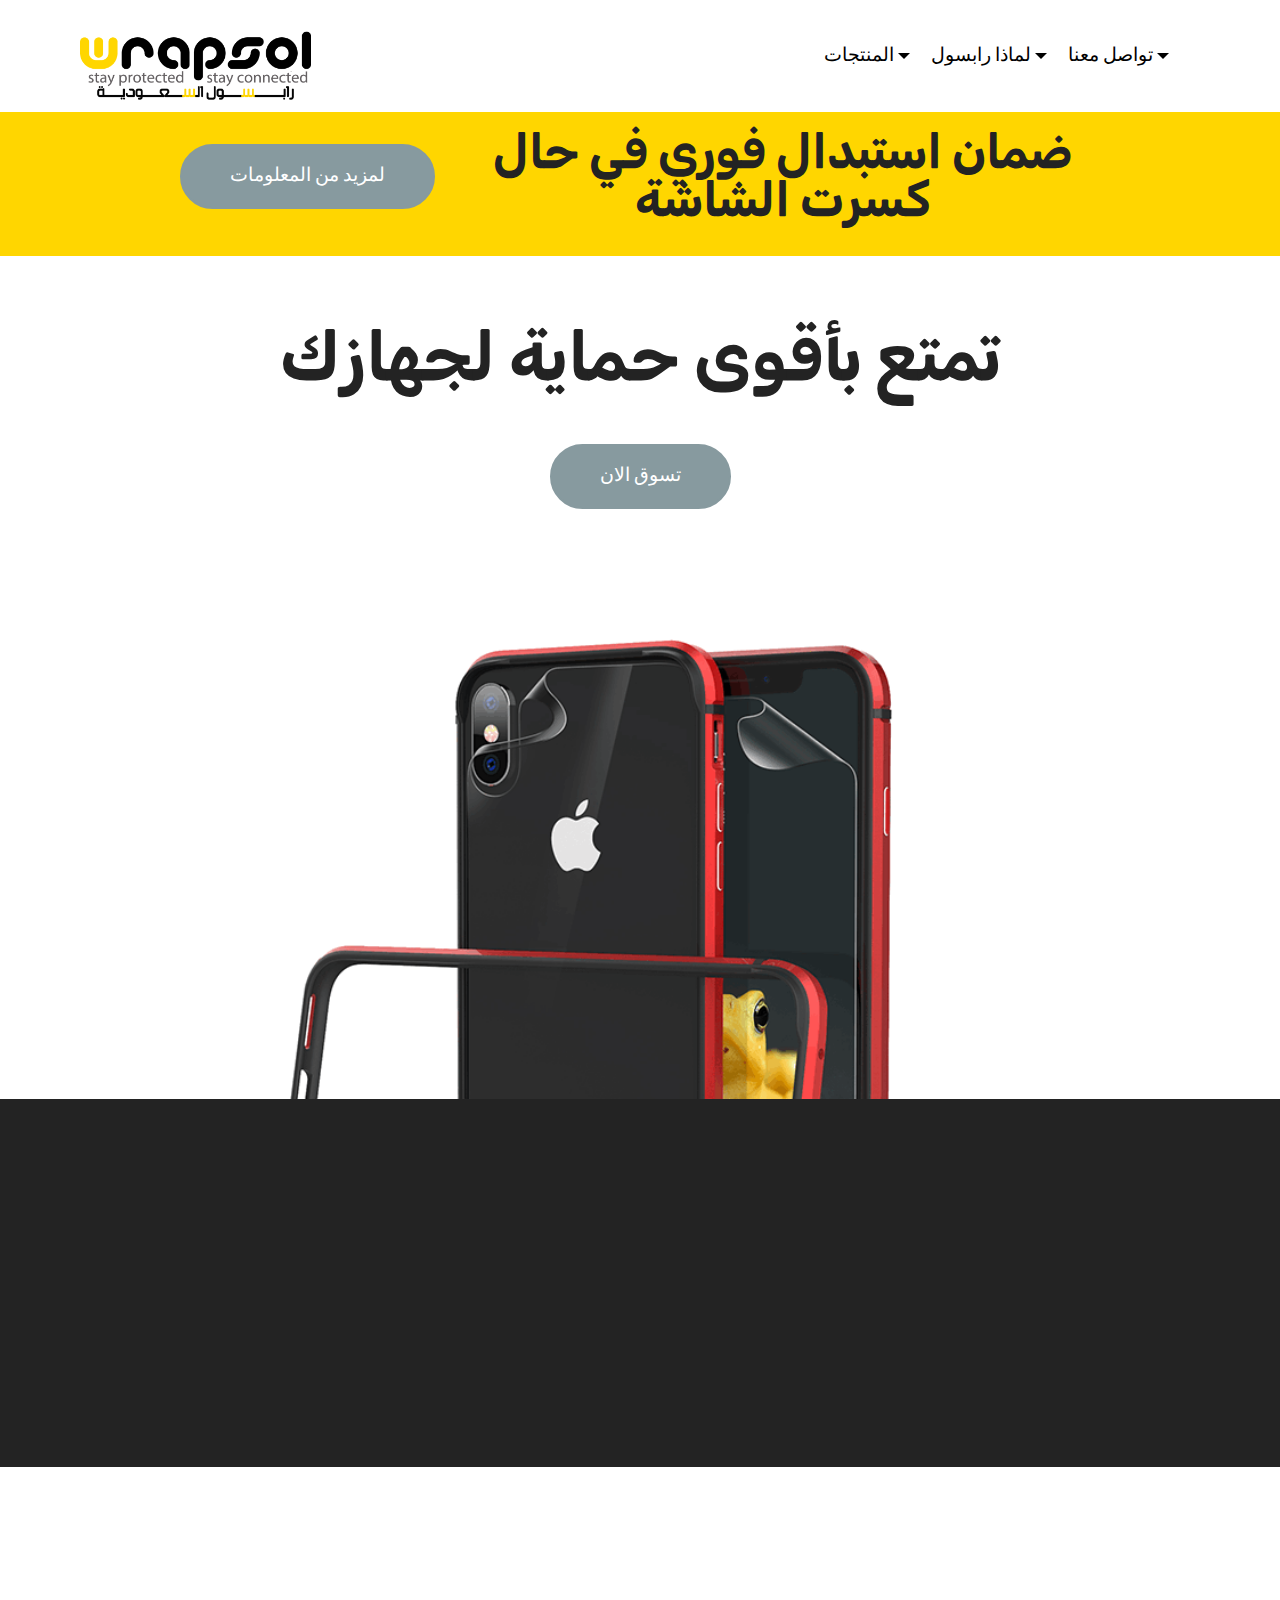
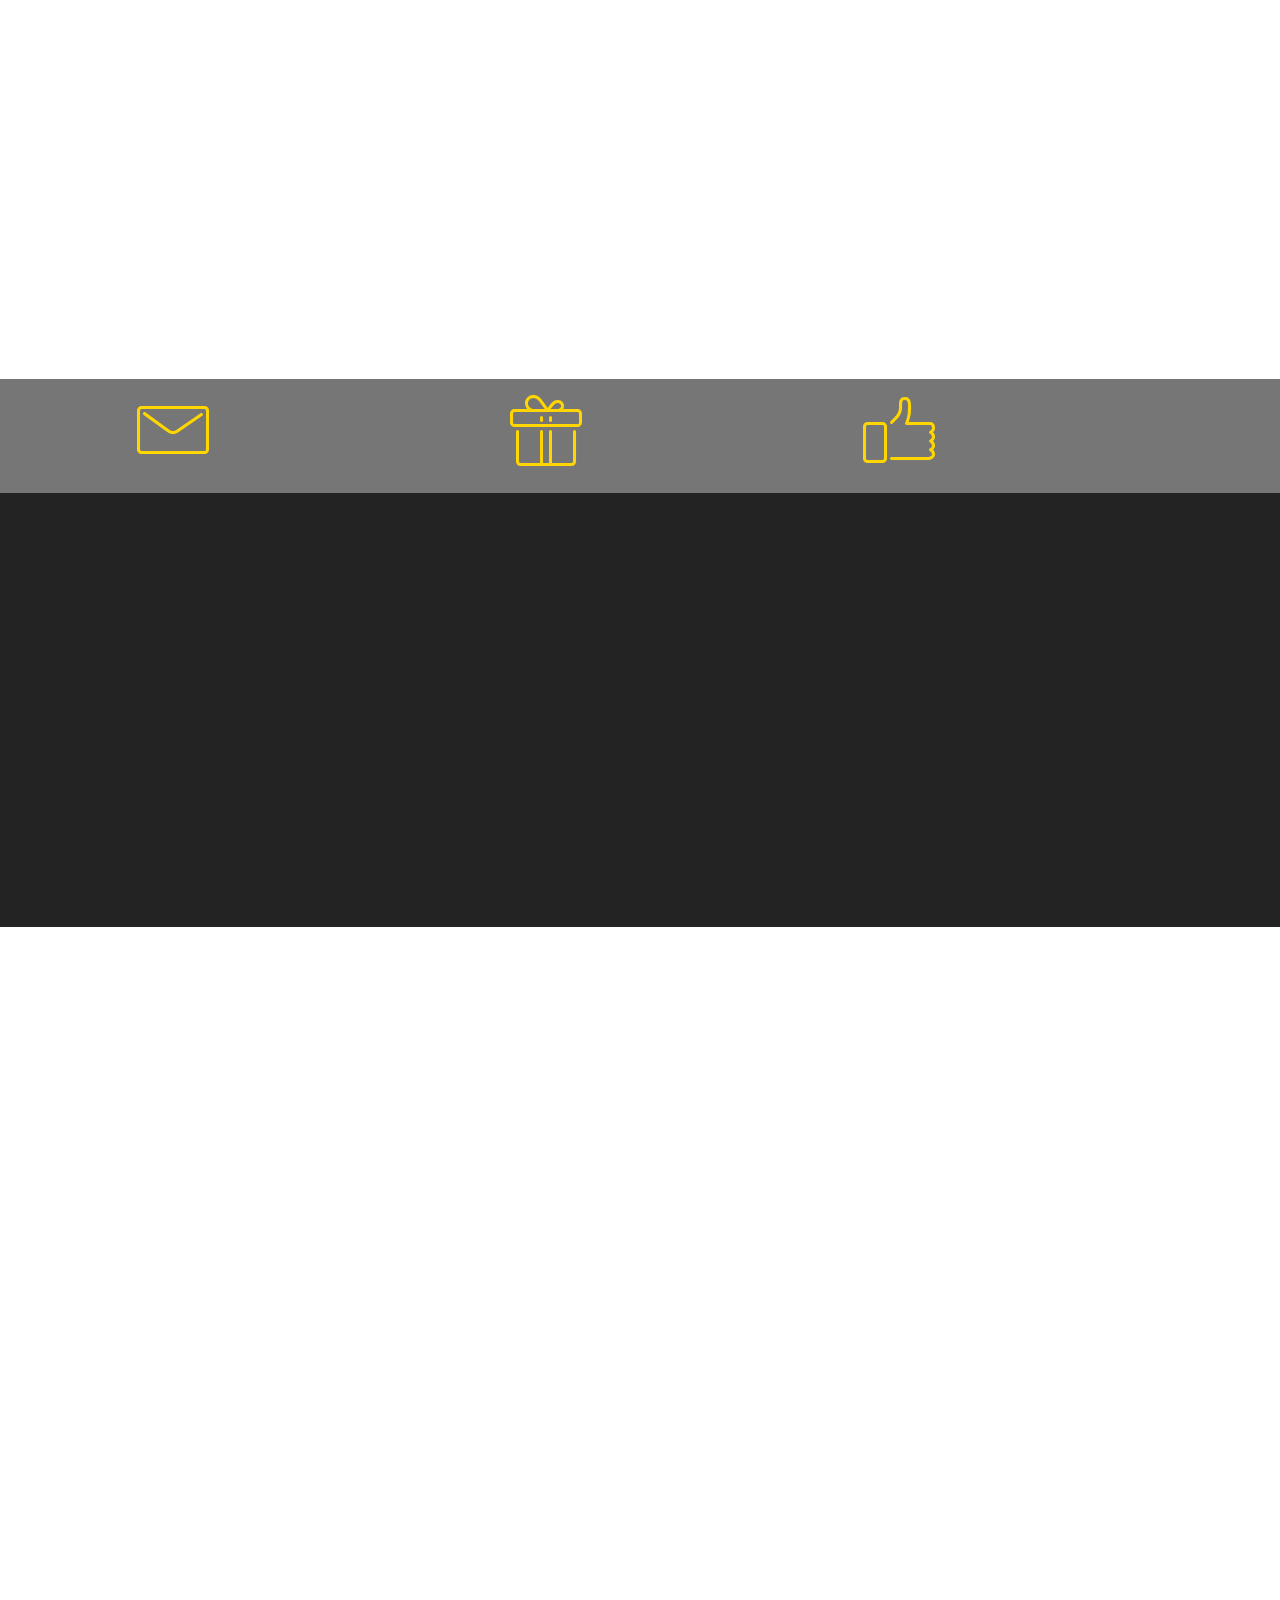
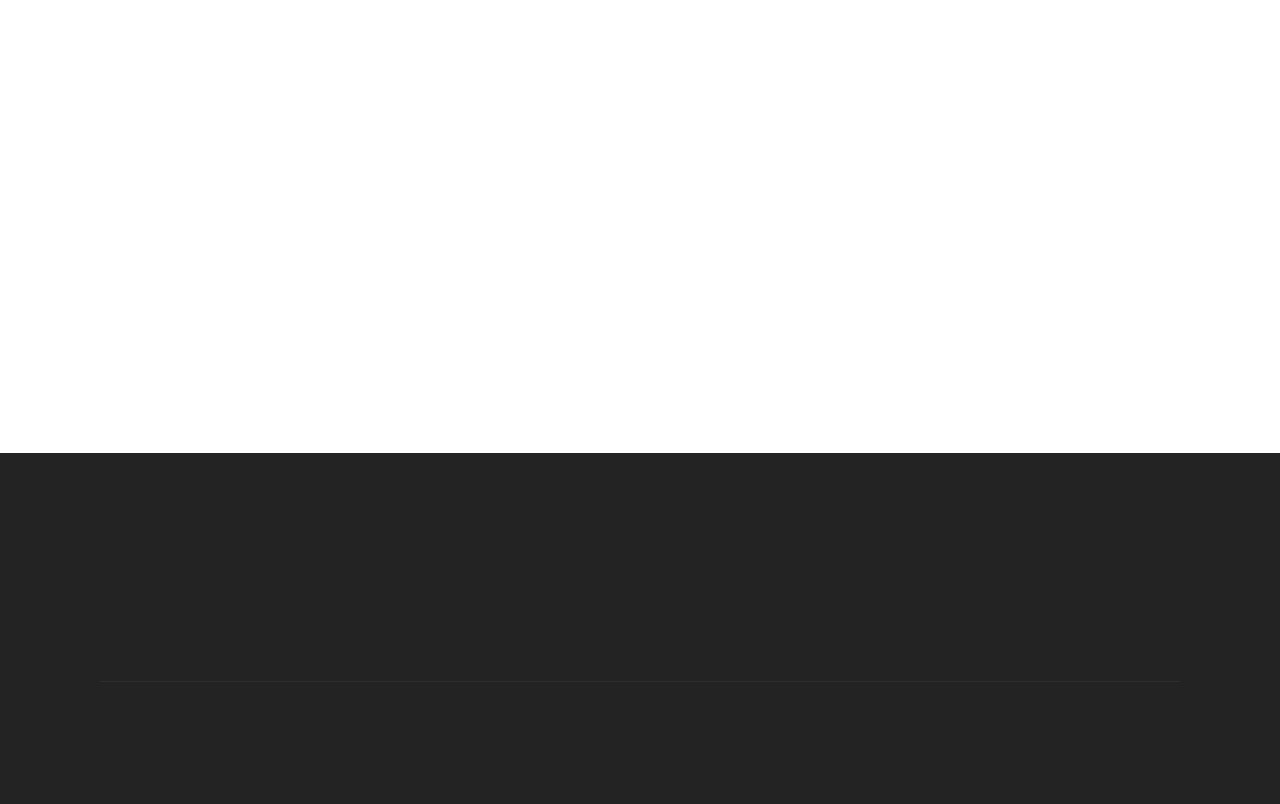
==== index.html @ 3568349d "create github pages" ====
<!DOCTYPE html>
<html >
<head>
  <!-- Site made with Mobirise Website Builder v4.8.10, https://mobirise.com -->
  <meta charset="UTF-8">
  <meta http-equiv="X-UA-Compatible" content="IE=edge">
  <meta name="generator" content="Mobirise v4.8.10, mobirise.com">
  <meta name="viewport" content="width=device-width, initial-scale=1, minimum-scale=1">
  <link rel="shortcut icon" href="assets/images/418x174.png" type="image/x-icon">
  <meta name="description" content="">
  <title>Home</title>
  <link rel="stylesheet" href="assets/web/assets/mobirise-icons/mobirise-icons.css">
  <link rel="stylesheet" href="assets/tether/tether.min.css">
  <link rel="stylesheet" href="assets/bootstrap/css/bootstrap.min.css">
  <link rel="stylesheet" href="assets/bootstrap/css/bootstrap-grid.min.css">
  <link rel="stylesheet" href="assets/bootstrap/css/bootstrap-reboot.min.css">
  <link rel="stylesheet" href="assets/animatecss/animate.min.css">
  <link rel="stylesheet" href="assets/dropdown/css/style.css">
  <link rel="stylesheet" href="assets/socicon/css/styles.css">
  <link rel="stylesheet" href="assets/theme/css/style.css">
  <link rel="stylesheet" href="assets/mobirise/css/mbr-additional.css" type="text/css">
  
  
  
</head>
<body>
  <section class="menu cid-qTkzRZLJNu" once="menu" id="menu1-0">

    

    <nav class="navbar navbar-expand beta-menu navbar-dropdown align-items-center navbar-fixed-top navbar-toggleable-sm">
        <button class="navbar-toggler navbar-toggler-right" type="button" data-toggle="collapse" data-target="#navbarSupportedContent" aria-controls="navbarSupportedContent" aria-expanded="false" aria-label="Toggle navigation">
            <div class="hamburger">
                <span></span>
                <span></span>
                <span></span>
                <span></span>
            </div>
        </button>
        <div class="menu-logo">
            <div class="navbar-brand">
                <span class="navbar-logo">
                    <a href="https://mobirise.com">
                         <img src="assets/images/418x174.png" alt="Mobirise" title="" style="height: 6rem;">
                    </a>
                </span>
                
            </div>
        </div>
        <div class="collapse navbar-collapse" id="navbarSupportedContent">
            <ul class="navbar-nav nav-dropdown nav-right" data-app-modern-menu="true"><li class="nav-item dropdown open"><a class="nav-link link text-black dropdown-toggle display-7" href="https://mobirise.com" data-toggle="dropdown-submenu" aria-expanded="true">المنتجات</a><div class="dropdown-menu"><div class="dropdown"><a class="text-black dropdown-item dropdown-toggle display-7" href="https://mobirise.com" data-toggle="dropdown-submenu" aria-expanded="false">ِApple</a><div class="dropdown-menu dropdown-submenu"><a class="text-black dropdown-item display-7" href="https://mobirise.com">Ultra</a><a class="text-black dropdown-item display-7" href="https://mobirise.com" aria-expanded="false">Xtreme</a></div></div><div class="dropdown"><a class="text-black dropdown-item dropdown-toggle display-7" href="https://mobirise.com" aria-expanded="false" data-toggle="dropdown-submenu">Samsung</a><div class="dropdown-menu dropdown-submenu"><a class="text-black dropdown-item display-7" href="https://mobirise.com" aria-expanded="true">Ultra</a></div></div><div class="dropdown"><a class="text-black dropdown-item dropdown-toggle display-7" href="https://mobirise.com" aria-expanded="false" data-toggle="dropdown-submenu">Huawei </a><div class="dropdown-menu dropdown-submenu"><a class="text-black dropdown-item display-7" href="https://mobirise.com" aria-expanded="false">Ultra</a></div></div><a class="text-black dropdown-item display-7" href="https://mobirise.com" aria-expanded="false">Special offers</a></div></li><li class="nav-item dropdown"><a class="nav-link link text-black dropdown-toggle display-7" href="https://mobirise.com" data-toggle="dropdown-submenu" aria-expanded="false">
                        
                        لماذا رابسول</a><div class="dropdown-menu"><a class="text-black dropdown-item display-7" href="https://mobirise.com">ماهو البولي يثرين</a><a class="text-black dropdown-item display-7" href="https://mobirise.com" aria-expanded="false">لماذا اقوى حماية ؟</a></div></li><li class="nav-item dropdown">
                    <a class="nav-link link text-black dropdown-toggle display-7" href="https://mobirise.com" data-toggle="dropdown-submenu" aria-expanded="false">
                        
                        تواصل معنا</a><div class="dropdown-menu"><a class="text-black dropdown-item display-7" href="https://mobirise.com">للاستفسارات والشكاوي</a><a class="text-black dropdown-item display-7" href="https://mobirise.com" aria-expanded="true">للاعمال</a><a class="text-black dropdown-item display-7" href="https://mobirise.com" aria-expanded="true">الاسئلة المتكررة</a></div>
                </li><li class="nav-item">
                    <a class="nav-link link text-black display-7" href="https://mobirise.com">
                        </a>
                </li></ul>
            
        </div>
    </nav>
</section>

<section class="engine"><a href="https://mobirise.info/q">responsive web templates</a></section><section class="mbr-section info1 cid-reMviPTEAb" id="info1-5">

    

    
    <div class="container">
        <div class="row justify-content-center content-row">
            <div class="media-container-column title col-12 col-lg-7 col-md-6">
                
                <h2 class="align-left mbr-bold mbr-fonts-style display-2">ضمان استبدال فوري في حال كسرت الشاشة</h2>
            </div>
            <div class="media-container-column col-12 col-lg-3 col-md-4">
                <div class="mbr-section-btn align-right py-4"><a class="btn btn-warning display-7" href="index.html#header7-8">لمزيد من المعلومات</a></div>
            </div>
        </div>
    </div>
</section>

<section class="header4 cid-reMuD1iXfW" id="header4-3">

    

    

    <div class="container">
        <div class="row justify-content-md-center">
            <div class="media-content col-md-10">
                <h1 class="mbr-section-title align-center mbr-white pb-3 mbr-bold mbr-fonts-style display-1">تمتع بأقوى حماية لجهازك</h1>
                
                <div class="mbr-text align-center mbr-white pb-3">
                    
                </div>
                <div class="mbr-section-btn align-center"><a class="btn btn-md btn-warning display-7" href="https://mobirise.co">تسوق الان</a></div>
            </div>
            <div class="mbr-figure pt-5">
                <img src="assets/images/iphonex-red-bumper-peel-800x470.png" alt="Mobirise" title="" style="width: 80%;">
            </div>
        </div>
    </div>
</section>

<section class="features13 cid-reMzE9PSFL" id="features13-6">

    

    
    <div class="container">
        <h2 class="mbr-section-title pb-3 mbr-fonts-style display-2">
            خيارات الحماية لجهازك</h2>

        <div class="media-container-row container">
            <div class="card col-12 col-md-6 p-5 m-3 align-center">
                <div class="card-img">
                    <img src="assets/images/mbr-1080x809.jpg" alt="Mobirise" title="">
                </div>
                <h4 class="card-title py-2 mbr-fonts-style display-5">
                    XTREME</h4>
                <p class="mbr-text mbr-fonts-style display-7">
                    حماية أمامية وخلفية لجهازك من مادة البولي يثرين المعالج بأعلى التقنيات مع إطار شديد الحماية لحواف جهازك</p>
            </div>
            <div class="card col-12 col-md-6 p-5 m-3 align-center">
                <div class="card-img">
                    <img src="assets/images/mbr-2-1200x801.jpg" alt="Mobirise" title="">
                </div>
                <h4 class="card-title py-2 mbr-fonts-style display-5">ULTRA</h4>
                <p class="mbr-text mbr-fonts-style display-7">&nbsp;حماية امامية وخلفية لجهازك مع الحواف من مادة البولي يثرين المعالج بأعلى التقنيات&nbsp;</p>
            </div>
                
        </div>
</div></section>

<section class="header7 cid-reMG1uk3cP" id="header7-8">

    

    

    <div class="container">
        <div class="media-container-row">

            <div class="media-content align-right">
                <h1 class="mbr-section-title mbr-white pb-3 mbr-fonts-style display-1">
                    اختبار السقوط من رابسول</h1>
                <div class="mbr-section-text mbr-white pb-3">
                    
                </div>
                
            </div>

            <div class="mbr-figure" style="width: 135%;"><iframe class="mbr-embedded-video" src="https://www.youtube.com/embed/YlRBOyrDXOk?rel=0&amp;amp;showinfo=0&amp;autoplay=0&amp;loop=0" width="1280" height="720" frameborder="0" allowfullscreen></iframe></div>

        </div>
    </div>
</section>

<section class="features7 cid-reMIOGwQxt" id="features7-9">
    
    

    
    <div class="container">
        <div class="row justify-content-center">

            <div class="card p-3 col-12 col-md-6 col-lg-4">
                <div class="media">
                    <div class="card-img pr-2">
                        <span class="mbr-iconfont mbri-letter" style="color: rgb(255, 214, 0); fill: rgb(255, 214, 0);"></span>
                    </div>
                    <div class="card-box media-body">
                        <h4 class="card-title py-3 mbr-fonts-style display-7"><strong>
                            خدمة عملاء متوفرة&nbsp;<br>24/7</strong></h4>
                        
                    </div>
                </div>
            </div>

            <div class="card p-3 col-12 col-md-6 col-lg-4">
                <div class="media"> 
                    <div class="card-img pr-2">
                        <span class="mbr-iconfont mbri-gift" style="color: rgb(255, 214, 0); fill: rgb(255, 214, 0);"></span>
                    </div>
                    <div class="card-box media-body">
                        <h4 class="card-title py-3 mbr-fonts-style display-7"><strong>إمكانية الشحن لجميع&nbsp;<br>مناطق المملكة</strong></h4>
                        
                    </div>
                </div>
            </div>

            <div class="card p-3 col-12 col-md-6 col-lg-4">
                <div class="media">
                    <div class="card-img pr-2">
                        <span class="mbr-iconfont mbri-like" style="color: rgb(255, 214, 0); fill: rgb(255, 214, 0);"></span>
                    </div>
                    <div class="media-body card-box">
                        <h4 class="card-title py-3 mbr-fonts-style display-7"><strong>ضمان استبدال فوري لشاشة</strong><br><strong>جهازك</strong></h4>
                        
                    </div>
                </div>
            </div>

            
        </div>
    </div>
</section>

<section class="header3 cid-reMOid9md7" id="header3-b">

    

    

    <div class="container">
        <div class="media-container-row">
            <div class="mbr-figure" style="width: 100%;">
                <img src="assets/images/w-bus-kiosk-580x420.jpg" alt="Mobirise" title="">
            </div>

            <div class="media-content">
                <h1 class="mbr-section-title mbr-white pb-3 mbr-fonts-style display-1">
                    هل ترغب في بيع منتجاتنا ؟</h1>
                
                <div class="mbr-section-text mbr-white pb-3 ">
                    <p class="mbr-text mbr-fonts-style display-5">
                        قدم لعملائك افضل منتجات الحماية للشاشة لجميع&nbsp;<br>أجهزتهم</p>
                </div>
                <div class="mbr-section-btn"><a class="btn btn-md btn-white-outline display-7" href="index.html#form4-c">تواصل معنا</a></div>
            </div>
        </div>
    </div>

</section>

<section class="clients cid-reMKUa5ji9" id="clients-a">
      

    
        <div class="container mb-5">
            <div class="media-container-row">
                <div class="col-12 align-center">
                    <h2 class="mbr-section-title pb-3 mbr-fonts-style display-2">
                        عملائنا المميزين</h2>
                    
                </div>
            </div>
        </div>

    <div class="container">
        <div class="carousel slide" data-ride="carousel" role="listbox">
            <div class="carousel-inner" data-visible="5">
                
                
                
                
                
            <div class="carousel-item ">
                    <div class="media-container-row">
                        <div class="col-md-12">
                            <div class="wrap-img ">
                                <img src="assets/images/1b914d0f124d7a706a99f986b4d81f55-400x400-240x240.jpg" class="img-responsive clients-img" alt="" title="">
                            </div>
                        </div>
                    </div>
                </div><div class="carousel-item ">
                    <div class="media-container-row">
                        <div class="col-md-12">
                            <div class="wrap-img ">
                                <img src="assets/images/294093-1484682112-5-240x240.jpg" class="img-responsive clients-img" alt="" title="">
                            </div>
                        </div>
                    </div>
                </div><div class="carousel-item ">
                    <div class="media-container-row">
                        <div class="col-md-12">
                            <div class="wrap-img ">
                                <img src="assets/images/newlogo-450x293.png" class="img-responsive clients-img" alt="" title="">
                            </div>
                        </div>
                    </div>
                </div><div class="carousel-item ">
                    <div class="media-container-row">
                        <div class="col-md-12">
                            <div class="wrap-img ">
                                <img src="assets/images/wczfwzba-1-726x726.jpg" class="img-responsive clients-img" alt="" title="">
                            </div>
                        </div>
                    </div>
                </div><div class="carousel-item ">
                    <div class="media-container-row">
                        <div class="col-md-12">
                            <div class="wrap-img ">
                                <img src="assets/images/logo-1424x766.png" class="img-responsive clients-img" alt="" title="">
                            </div>
                        </div>
                    </div>
                </div></div>
            <div class="carousel-controls">
                <a data-app-prevent-settings="" class="carousel-control carousel-control-prev" role="button" data-slide="prev">
                    <span aria-hidden="true" class="mbri-left mbr-iconfont"></span>
                    <span class="sr-only">Previous</span>
                </a>
                <a data-app-prevent-settings="" class="carousel-control carousel-control-next" role="button" data-slide="next">
                    <span aria-hidden="true" class="mbri-right mbr-iconfont"></span>
                    <span class="sr-only">Next</span>
                </a>
            </div>
        </div>
    </div>
</section>

<section class="mbr-section form4 cid-reMQgSVRoc" id="form4-c">

    

    
    <div class="container">
        <div class="row">
            <div class="col-md-6">
                <div class="google-map"><iframe frameborder="0" style="border:0" src="https://www.google.com/maps/embed?pb=" allowfullscreen=""></iframe></div>
            </div>
            <div class="col-md-6">
                
                <div>
                    <div class="icon-block pb-3">
                        
                        <h4 class="icon-block__title align-left mbr-fonts-style display-7">
                            لا تتردد بالتواصل معنا</h4>
                    </div>
                    
                </div>
                <div data-form-type="formoid">
                    <div data-form-alert="" hidden="">شكراً لتواصلكم معنا وسوف نتواصل معكم قريباً</div>
                    <form class="block mbr-form" action="https://mobirise.com/" method="post" data-form-title="Mobirise Form"><input type="hidden" name="email" data-form-email="true" value="LczSo2wDecjM9geRihDGBmYVKycLEXmN+dmvsTo3zlh3qgXvH0OzNh0Cij7fdgpfhgKph8FoI53hYOpmf+O8mYCSbNvkAYxRTr8IP3ilJjAYQvHXt7ihPAsJuQSpjuhr">
                        <div class="row">
                            <div class="col-md-6 multi-horizontal" data-for="name">
                                <input type="text" class="form-control input" name="name" data-form-field="Name" placeholder="Your Name" required="" id="name-form4-c">
                            </div>
                            <div class="col-md-6 multi-horizontal" data-for="phone">
                                <input type="text" class="form-control input" name="phone" data-form-field="Phone" placeholder="Phone" required="" id="phone-form4-c">
                            </div>
                            <div class="col-md-12" data-for="email">
                                <input type="text" class="form-control input" name="email" data-form-field="Email" placeholder="Email" required="" id="email-form4-c">
                            </div>
                            <div class="col-md-12" data-for="message">
                                <textarea class="form-control input" name="message" rows="3" data-form-field="Message" placeholder="Message" style="resize:none" id="message-form4-c"></textarea>
                            </div>
                            <div class="input-group-btn col-md-12" style="margin-top: 10px;"><button href="" type="submit" class="btn btn-form btn-warning display-4">SEND MESSAGE</button></div>
                        </div>
                    </form>
                </div>
            </div>
        </div>
    </div>
</section>

<section class="cid-qTkAaeaxX5" id="footer1-2">

    

    

    <div class="container">
        <div class="media-container-row content text-white">
            <div class="col-12 col-md-3">
                <div class="media-wrap">
                    <a href="https://mobirise.com/">
                        <img src="assets/images/460x192.png" alt="Mobirise" title="">
                    </a>
                </div>
            </div>
            <div class="col-12 col-md-3 mbr-fonts-style display-7">
                <h5 class="pb-3">رابسول السعودية</h5>
                <p class="mbr-text">من نحن<br>الدعم<br>للاعمال</p>
            </div>
            <div class="col-12 col-md-3 mbr-fonts-style display-7">
                <h5 class="pb-3">
                    التواصل</h5>
                <p class="mbr-text">
                    Email: alserajksa@gmail.com
                    <br><br></p>
            </div>
            <div class="col-12 col-md-3 mbr-fonts-style display-7">
                <h5 class="pb-3">اشهر المنتجات</h5>
                <p class="mbr-text">iPhone Xmax Protector Xtreme<br>iPhone Xs Protector Ultra<br>iPhone 7/8 Plus Protecotr Ultra</p>
            </div>
        </div>
        <div class="footer-lower">
            <div class="media-container-row">
                <div class="col-sm-12">
                    <hr>
                </div>
            </div>
            <div class="media-container-row mbr-white">
                <div class="col-sm-6 copyright">
                    <p class="mbr-text mbr-fonts-style display-7">
                        © Copyright 2018 Saudi Wrapsol- All Rights Reserved
                    </p>
                </div>
                <div class="col-md-6">
                    <div class="social-list align-right">
                        <div class="soc-item">
                            <a href="https://twitter.com/mobirise" target="_blank">
                                <span class="socicon-twitter socicon mbr-iconfont mbr-iconfont-social"></span>
                            </a>
                        </div>
                        <div class="soc-item">
                            <a href="https://www.facebook.com/pages/Mobirise/1616226671953247" target="_blank">
                                <span class="socicon-facebook socicon mbr-iconfont mbr-iconfont-social"></span>
                            </a>
                        </div>
                        <div class="soc-item">
                            <a href="https://www.youtube.com/c/mobirise" target="_blank">
                                <span class="socicon-youtube socicon mbr-iconfont mbr-iconfont-social"></span>
                            </a>
                        </div>
                        <div class="soc-item">
                            <a href="https://instagram.com/mobirise" target="_blank">
                                <span class="socicon-instagram socicon mbr-iconfont mbr-iconfont-social"></span>
                            </a>
                        </div>
                        
                        
                    </div>
                </div>
            </div>
        </div>
    </div>
</section>


  <script src="assets/web/assets/jquery/jquery.min.js"></script>
  <script src="assets/popper/popper.min.js"></script>
  <script src="assets/tether/tether.min.js"></script>
  <script src="assets/bootstrap/js/bootstrap.min.js"></script>
  <script src="assets/smoothscroll/smooth-scroll.js"></script>
  <script src="assets/viewportchecker/jquery.viewportchecker.js"></script>
  <script src="assets/dropdown/js/script.min.js"></script>
  <script src="assets/touchswipe/jquery.touch-swipe.min.js"></script>
  <script src="assets/bootstrapcarouselswipe/bootstrap-carousel-swipe.js"></script>
  <script src="assets/mbr-clients-slider/mbr-clients-slider.js"></script>
  <script src="assets/theme/js/script.js"></script>
  <script src="assets/formoid/formoid.min.js"></script>
  
  
  <input name="animation" type="hidden">
  </body>
</html>
---- assets/web/assets/mobirise-icons/mobirise-icons.css ----
@font-face {
  font-family: 'MobiriseIcons';
  src:  url('mobirise-icons.eot?spat4u');
  src:  url('mobirise-icons.eot?spat4u#iefix') format('embedded-opentype'),
    url('mobirise-icons.ttf?spat4u') format('truetype'),
    url('mobirise-icons.woff?spat4u') format('woff'),
    url('mobirise-icons.svg?spat4u#MobiriseIcons') format('svg');
  font-weight: normal;
  font-style: normal;
}

[class^="mbri-"], [class*=" mbri-"] {
  /* use !important to prevent issues with browser extensions that change fonts */
  font-family: MobiriseIcons !important;
  speak: none;
  font-style: normal;
  font-weight: normal;
  font-variant: normal;
  text-transform: none;
  line-height: 1;

  /* Better Font Rendering =========== */
  -webkit-font-smoothing: antialiased;
  -moz-osx-font-smoothing: grayscale;
}

.mbri-add-submenu:before {
  content: "\e900";
}
.mbri-alert:before {
  content: "\e901";
}
.mbri-align-center:before {
  content: "\e902";
}
.mbri-align-justify:before {
  content: "\e903";
}
.mbri-align-left:before {
  content: "\e904";
}
.mbri-align-right:before {
  content: "\e905";
}
.mbri-android:before {
  content: "\e906";
}
.mbri-apple:before {
  content: "\e907";
}
.mbri-arrow-down:before {
  content: "\e908";
}
.mbri-arrow-next:before {
  content: "\e909";
}
.mbri-arrow-prev:before {
  content: "\e90a";
}
.mbri-arrow-up:before {
  content: "\e90b";
}
.mbri-bold:before {
  content: "\e90c";
}
.mbri-bookmark:before {
  content: "\e90d";
}
.mbri-bootstrap:before {
  content: "\e90e";
}
.mbri-briefcase:before {
  content: "\e90f";
}
.mbri-browse:before {
  content: "\e910";
}
.mbri-bulleted-list:before {
  content: "\e911";
}
.mbri-calendar:before {
  content: "\e912";
}
.mbri-camera:before {
  content: "\e913";
}
.mbri-cart-add:before {
  content: "\e914";
}
.mbri-cart-full:before {
  content: "\e915";
}
.mbri-cash:before {
  content: "\e916";
}
.mbri-change-style:before {
  content: "\e917";
}
.mbri-chat:before {
  content: "\e918";
}
.mbri-clock:before {
  content: "\e919";
}
.mbri-close:before {
  content: "\e91a";
}
.mbri-cloud:before {
  content: "\e91b";
}
.mbri-code:before {
  content: "\e91c";
}
.mbri-contact-form:before {
  content: "\e91d";
}
.mbri-credit-card:before {
  content: "\e91e";
}
.mbri-cursor-click:before {
  content: "\e91f";
}
.mbri-cust-feedback:before {
  content: "\e920";
}
.mbri-database:before {
  content: "\e921";
}
.mbri-delivery:before {
  content: "\e922";
}
.mbri-desktop:before {
  content: "\e923";
}
.mbri-devices:before {
  content: "\e924";
}
.mbri-down:before {
  content: "\e925";
}
.mbri-download:before {
  content: "\e989";
}
.mbri-drag-n-drop:before {
  content: "\e927";
}
.mbri-drag-n-drop2:before {
  content: "\e928";
}
.mbri-edit:before {
  content: "\e929";
}
.mbri-edit2:before {
  content: "\e92a";
}
.mbri-error:before {
  content: "\e92b";
}
.mbri-extension:before {
  content: "\e92c";
}
.mbri-features:before {
  content: "\e92d";
}
.mbri-file:before {
  content: "\e92e";
}
.mbri-flag:before {
  content: "\e92f";
}
.mbri-folder:before {
  content: "\e930";
}
.mbri-gift:before {
  content: "\e931";
}
.mbri-github:before {
  content: "\e932";
}
.mbri-globe:before {
  content: "\e933";
}
.mbri-globe-2:before {
  content: "\e934";
}
.mbri-growing-chart:before {
  content: "\e935";
}
.mbri-hearth:before {
  content: "\e936";
}
.mbri-help:before {
  content: "\e937";
}
.mbri-home:before {
  content: "\e938";
}
.mbri-hot-cup:before {
  content: "\e939";
}
.mbri-idea:before {
  content: "\e93a";
}
.mbri-image-gallery:before {
  content: "\e93b";
}
.mbri-image-slider:before {
  content: "\e93c";
}
.mbri-info:before {
  content: "\e93d";
}
.mbri-italic:before {
  content: "\e93e";
}
.mbri-key:before {
  content: "\e93f";
}
.mbri-laptop:before {
  content: "\e940";
}
.mbri-layers:before {
  content: "\e941";
}
.mbri-left-right:before {
  content: "\e942";
}
.mbri-left:before {
  content: "\e943";
}
.mbri-letter:before {
  content: "\e944";
}
.mbri-like:before {
  content: "\e945";
}
.mbri-link:before {
  content: "\e946";
}
.mbri-lock:before {
  content: "\e947";
}
.mbri-login:before {
  content: "\e948";
}
.mbri-logout:before {
  content: "\e949";
}
.mbri-magic-stick:before {
  content: "\e94a";
}
.mbri-map-pin:before {
  content: "\e94b";
}
.mbri-menu:before {
  content: "\e94c";
}
.mbri-mobile:before {
  content: "\e94d";
}
.mbri-mobile2:before {
  content: "\e94e";
}
.mbri-mobirise:before {
  content: "\e94f";
}
.mbri-more-horizontal:before {
  content: "\e950";
}
.mbri-more-vertical:before {
  content: "\e951";
}
.mbri-music:before {
  content: "\e952";
}
.mbri-new-file:before {
  content: "\e953";
}
.mbri-numbered-list:before {
  content: "\e954";
}
.mbri-opened-folder:before {
  content: "\e955";
}
.mbri-pages:before {
  content: "\e956";
}
.mbri-paper-plane:before {
  content: "\e957";
}
.mbri-paperclip:before {
  content: "\e958";
}
.mbri-photo:before {
  content: "\e959";
}
.mbri-photos:before {
  content: "\e95a";
}
.mbri-pin:before {
  content: "\e95b";
}
.mbri-play:before {
  content: "\e95c";
}
.mbri-plus:before {
  content: "\e95d";
}
.mbri-preview:before {
  content: "\e95e";
}
.mbri-print:before {
  content: "\e95f";
}
.mbri-protect:before {
  content: "\e960";
}
.mbri-question:before {
  content: "\e961";
}
.mbri-quote-left:before {
  content: "\e962";
}
.mbri-quote-right:before {
  content: "\e963";
}
.mbri-refresh:before {
  content: "\e964";
}
.mbri-responsive:before {
  content: "\e965";
}
.mbri-right:before {
  content: "\e966";
}
.mbri-rocket:before {
  content: "\e967";
}
.mbri-sad-face:before {
  content: "\e968";
}
.mbri-sale:before {
  content: "\e969";
}
.mbri-save:before {
  content: "\e96a";
}
.mbri-search:before {
  content: "\e96b";
}
.mbri-setting:before {
  content: "\e96c";
}
.mbri-setting2:before {
  content: "\e96d";
}
.mbri-setting3:before {
  content: "\e96e";
}
.mbri-share:before {
  content: "\e96f";
}
.mbri-shopping-bag:before {
  content: "\e970";
}
.mbri-shopping-basket:before {
  content: "\e971";
}
.mbri-shopping-cart:before {
  content: "\e972";
}
.mbri-sites:before {
  content: "\e973";
}
.mbri-smile-face:before {
  content: "\e974";
}
.mbri-speed:before {
  content: "\e975";
}
.mbri-star:before {
  content: "\e976";
}
.mbri-success:before {
  content: "\e977";
}
.mbri-sun:before {
  content: "\e978";
}
.mbri-sun2:before {
  content: "\e979";
}
.mbri-tablet:before {
  content: "\e97a";
}
.mbri-tablet-vertical:before {
  content: "\e97b";
}
.mbri-target:before {
  content: "\e97c";
}
.mbri-timer:before {
  content: "\e97d";
}
.mbri-to-ftp:before {
  content: "\e97e";
}
.mbri-to-local-drive:before {
  content: "\e97f";
}
.mbri-touch-swipe:before {
  content: "\e980";
}
.mbri-touch:before {
  content: "\e981";
}
.mbri-trash:before {
  content: "\e982";
}
.mbri-underline:before {
  content: "\e983";
}
.mbri-unlink:before {
  content: "\e984";
}
.mbri-unlock:before {
  content: "\e985";
}
.mbri-up-down:before {
  content: "\e986";
}
.mbri-up:before {
  content: "\e987";
}
.mbri-update:before {
  content: "\e988";
}
.mbri-upload:before {
 content: "\e926"; 
}
.mbri-user:before {
  content: "\e98a";
}
.mbri-user2:before {
  content: "\e98b";
}
.mbri-users:before {
  content: "\e98c";
}
.mbri-video:before {
  content: "\e98d";
}
.mbri-video-play:before {
  content: "\e98e";
}
.mbri-watch:before {
  content: "\e98f";
}
.mbri-website-theme:before {
  content: "\e990";
}
.mbri-wifi:before {
  content: "\e991";
}
.mbri-windows:before {
  content: "\e992";
}
.mbri-zoom-out:before {
  content: "\e993";
}
.mbri-redo:before {
  content: "\e994";
}
.mbri-undo:before {
  content: "\e995";
}
---- assets/dropdown/css/style.css ----
.navbar-dropdown {
  left: 0;
  padding: 0;
  position: absolute;
  right: 0;
  top: 0;
  transition: all 0.45s ease;
  z-index: 1030;
  background: #282828; }
  .navbar-dropdown .navbar-logo {
    margin-right: 0.8rem;
    transition: margin 0.3s ease-in-out;
    vertical-align: middle; }
    .navbar-dropdown .navbar-logo img {
      height: 3.125rem;
      transition: all 0.3s ease-in-out; }
    .navbar-dropdown .navbar-logo.mbr-iconfont {
      font-size: 3.125rem;
      line-height: 3.125rem; }
  .navbar-dropdown .navbar-caption {
    font-weight: 700;
    white-space: normal;
    vertical-align: -4px;
    line-height: 3.125rem !important; }
    .navbar-dropdown .navbar-caption, .navbar-dropdown .navbar-caption:hover {
      color: inherit;
      text-decoration: none; }
  .navbar-dropdown .mbr-iconfont + .navbar-caption {
    vertical-align: -1px; }
  .navbar-dropdown.navbar-fixed-top {
    position: fixed; }
  .navbar-dropdown .navbar-brand span {
    vertical-align: -4px; }
  .navbar-dropdown.bg-color.transparent {
    background: none; }
  .navbar-dropdown.navbar-short .navbar-brand {
    padding: 0.625rem 0; }
    .navbar-dropdown.navbar-short .navbar-brand span {
      vertical-align: -1px; }
  .navbar-dropdown.navbar-short .navbar-caption {
    line-height: 2.375rem !important;
    vertical-align: -2px; }
  .navbar-dropdown.navbar-short .navbar-logo {
    margin-right: 0.5rem; }
    .navbar-dropdown.navbar-short .navbar-logo img {
      height: 2.375rem; }
    .navbar-dropdown.navbar-short .navbar-logo.mbr-iconfont {
      font-size: 2.375rem;
      line-height: 2.375rem; }
  .navbar-dropdown.navbar-short .mbr-table-cell {
    height: 3.625rem; }
  .navbar-dropdown .navbar-close {
    left: 0.6875rem;
    position: fixed;
    top: 0.75rem;
    z-index: 1000; }
  .navbar-dropdown .hamburger-icon {
    content: "";
    display: inline-block;
    vertical-align: middle;
    width: 16px;
    -webkit-box-shadow: 0 -6px 0 1px #282828,0 0 0 1px #282828,0 6px 0 1px #282828;
    -moz-box-shadow: 0 -6px 0 1px #282828,0 0 0 1px #282828,0 6px 0 1px #282828;
    box-shadow: 0 -6px 0 1px #282828,0 0 0 1px #282828,0 6px 0 1px #282828; }

.dropdown-menu .dropdown-toggle[data-toggle="dropdown-submenu"]::after {
  border-bottom: 0.35em solid transparent;
  border-left: 0.35em solid;
  border-right: 0;
  border-top: 0.35em solid transparent;
  margin-left: 0.3rem; }

.dropdown-menu .dropdown-item:focus {
  outline: 0; }

.nav-dropdown {
  font-size: 0.75rem;
  font-weight: 500;
  height: auto !important; }
  .nav-dropdown .nav-btn {
    padding-left: 1rem; }
  .nav-dropdown .link {
    margin: .667em 1.667em;
    font-weight: 500;
    padding: 0;
    transition: color .2s ease-in-out; }
    .nav-dropdown .link.dropdown-toggle {
      margin-right: 2.583em; }
      .nav-dropdown .link.dropdown-toggle::after {
        margin-left: .25rem;
        border-top: 0.35em solid;
        border-right: 0.35em solid transparent;
        border-left: 0.35em solid transparent;
        border-bottom: 0; }
      .nav-dropdown .link.dropdown-toggle[aria-expanded="true"] {
        margin: 0;
        padding: 0.667em 3.263em  0.667em 1.667em; }
  .nav-dropdown .link::after,
  .nav-dropdown .dropdown-item::after {
    color: inherit; }
  .nav-dropdown .btn {
    font-size: 0.75rem;
    font-weight: 700;
    letter-spacing: 0;
    margin-bottom: 0;
    padding-left: 1.25rem;
    padding-right: 1.25rem; }
  .nav-dropdown .dropdown-menu {
    border-radius: 0;
    border: 0;
    left: 0;
    margin: 0;
    padding-bottom: 1.25rem;
    padding-top: 1.25rem;
    position: relative; }
  .nav-dropdown .dropdown-submenu {
    margin-left: 0.125rem;
    top: 0; }
  .nav-dropdown .dropdown-item {
    font-weight: 500;
    line-height: 2;
    padding: 0.3846em 4.615em 0.3846em 1.5385em;
    position: relative;
    transition: color .2s ease-in-out, background-color .2s ease-in-out; }
    .nav-dropdown .dropdown-item::after {
      margin-top: -0.3077em;
      position: absolute;
      right: 1.1538em;
      top: 50%; }
    .nav-dropdown .dropdown-item:focus, .nav-dropdown .dropdown-item:hover {
      background: none; }

@media (max-width: 767px) {
  .nav-dropdown.navbar-toggleable-sm {
    bottom: 0;
    display: none;
    left: 0;
    overflow-x: hidden;
    position: fixed;
    top: 0;
    transform: translateX(-100%);
    -ms-transform: translateX(-100%);
    -webkit-transform: translateX(-100%);
    width: 18.75rem;
    z-index: 999; } }
.nav-dropdown.navbar-toggleable-xl {
  bottom: 0;
  display: none;
  left: 0;
  overflow-x: hidden;
  position: fixed;
  top: 0;
  transform: translateX(-100%);
  -ms-transform: translateX(-100%);
  -webkit-transform: translateX(-100%);
  width: 18.75rem;
  z-index: 999; }

.nav-dropdown-sm {
  display: block !important;
  overflow-x: hidden;
  overflow: auto;
  padding-top: 3.875rem; }
  .nav-dropdown-sm::after {
    content: "";
    display: block;
    height: 3rem;
    width: 100%; }
  .nav-dropdown-sm.collapse.in ~ .navbar-close {
    display: block !important; }
  .nav-dropdown-sm.collapsing, .nav-dropdown-sm.collapse.in {
    transform: translateX(0);
    -ms-transform: translateX(0);
    -webkit-transform: translateX(0);
    transition: all 0.25s ease-out;
    -webkit-transition: all 0.25s ease-out;
    background: #282828; }
  .nav-dropdown-sm.collapsing[aria-expanded="false"] {
    transform: translateX(-100%);
    -ms-transform: translateX(-100%);
    -webkit-transform: translateX(-100%); }
  .nav-dropdown-sm .nav-item {
    display: block;
    margin-left: 0 !important;
    padding-left: 0; }
  .nav-dropdown-sm .link,
  .nav-dropdown-sm .dropdown-item {
    border-top: 1px dotted rgba(255, 255, 255, 0.1);
    font-size: 0.8125rem;
    line-height: 1.6;
    margin: 0 !important;
    padding: 0.875rem 2.4rem 0.875rem 1.5625rem !important;
    position: relative;
    white-space: normal; }
    .nav-dropdown-sm .link:focus, .nav-dropdown-sm .link:hover,
    .nav-dropdown-sm .dropdown-item:focus,
    .nav-dropdown-sm .dropdown-item:hover {
      background: rgba(0, 0, 0, 0.2) !important;
      color: #c0a375; }
  .nav-dropdown-sm .nav-btn {
    position: relative;
    padding: 1.5625rem 1.5625rem 0 1.5625rem; }
    .nav-dropdown-sm .nav-btn::before {
      border-top: 1px dotted rgba(255, 255, 255, 0.1);
      content: "";
      left: 0;
      position: absolute;
      top: 0;
      width: 100%; }
    .nav-dropdown-sm .nav-btn + .nav-btn {
      padding-top: 0.625rem; }
      .nav-dropdown-sm .nav-btn + .nav-btn::before {
        display: none; }
  .nav-dropdown-sm .btn {
    padding: 0.625rem 0; }
  .nav-dropdown-sm .dropdown-toggle[data-toggle="dropdown-submenu"]::after {
    margin-left: .25rem;
    border-top: 0.35em solid;
    border-right: 0.35em solid transparent;
    border-left: 0.35em solid transparent;
    border-bottom: 0; }
  .nav-dropdown-sm .dropdown-toggle[data-toggle="dropdown-submenu"][aria-expanded="true"]::after {
    border-top: 0;
    border-right: 0.35em solid transparent;
    border-left: 0.35em solid transparent;
    border-bottom: 0.35em solid; }
  .nav-dropdown-sm .dropdown-menu {
    margin: 0;
    padding: 0;
    position: relative;
    top: 0;
    left: 0;
    width: 100%;
    border: 0;
    float: none;
    border-radius: 0;
    background: none; }
  .nav-dropdown-sm .dropdown-submenu {
    left: 100%;
    margin-left: 0.125rem;
    margin-top: -1.25rem;
    top: 0; }

.navbar-toggleable-sm .nav-dropdown .dropdown-menu {
  position: absolute; }

.navbar-toggleable-sm .nav-dropdown .dropdown-submenu {
  left: 100%;
  margin-left: 0.125rem;
  margin-top: -1.25rem;
  top: 0; }

.navbar-toggleable-sm.opened .nav-dropdown .dropdown-menu {
  position: relative; }

.navbar-toggleable-sm.opened .nav-dropdown .dropdown-submenu {
  left: 0;
  margin-left: 00rem;
  margin-top: 0rem;
  top: 0; }

.is-builder .nav-dropdown.collapsing {
  transition: none !important; }

/*# sourceMappingURL=style.css.map */
---- assets/socicon/css/styles.css ----
@charset "UTF-8";

@font-face {
  font-family: "socicon";
  src:url("../fonts/socicon.eot");
  src:url("../fonts/socicon.eot?#iefix") format("embedded-opentype"),
    url("../fonts/socicon.woff") format("woff"),
    url("../fonts/socicon.ttf") format("truetype"),
    url("../fonts/socicon.svg#socicon") format("svg");
  font-weight: normal;
  font-style: normal;

}

[data-icon]:before {
  font-family: "socicon" !important;
  content: attr(data-icon);
  font-style: normal !important;
  font-weight: normal !important;
  font-variant: normal !important;
  text-transform: none !important;
  speak: none;
  line-height: 1;
  -webkit-font-smoothing: antialiased;
  -moz-osx-font-smoothing: grayscale;
}

[class^="socicon-"]:before,
[class*=" socicon-"]:before {
  font-family: "socicon" !important;
  font-style: normal !important;
  font-weight: normal !important;
  font-variant: normal !important;
  text-transform: none !important;
  speak: none;
  line-height: 1;
  -webkit-font-smoothing: antialiased;
  -moz-osx-font-smoothing: grayscale;
}

.socicon-modelmayhem:before {
  content: "\e000";
}
.socicon-mixcloud:before {
  content: "\e001";
}
.socicon-drupal:before {
  content: "\e002";
}
.socicon-swarm:before {
  content: "\e003";
}
.socicon-istock:before {
  content: "\e004";
}
.socicon-yammer:before {
  content: "\e005";
}
.socicon-ello:before {
  content: "\e006";
}
.socicon-stackoverflow:before {
  content: "\e007";
}
.socicon-persona:before {
  content: "\e008";
}
.socicon-triplej:before {
  content: "\e009";
}
.socicon-houzz:before {
  content: "\e00a";
}
.socicon-rss:before {
  content: "\e00b";
}
.socicon-paypal:before {
  content: "\e00c";
}
.socicon-odnoklassniki:before {
  content: "\e00d";
}
.socicon-airbnb:before {
  content: "\e00e";
}
.socicon-periscope:before {
  content: "\e00f";
}
.socicon-outlook:before {
  content: "\e010";
}
.socicon-coderwall:before {
  content: "\e011";
}
.socicon-tripadvisor:before {
  content: "\e012";
}
.socicon-appnet:before {
  content: "\e013";
}
.socicon-goodreads:before {
  content: "\e014";
}
.socicon-tripit:before {
  content: "\e015";
}
.socicon-lanyrd:before {
  content: "\e016";
}
.socicon-slideshare:before {
  content: "\e017";
}
.socicon-buffer:before {
  content: "\e018";
}
.socicon-disqus:before {
  content: "\e019";
}
.socicon-vkontakte:before {
  content: "\e01a";
}
.socicon-whatsapp:before {
  content: "\e01b";
}
.socicon-patreon:before {
  content: "\e01c";
}
.socicon-storehouse:before {
  content: "\e01d";
}
.socicon-pocket:before {
  content: "\e01e";
}
.socicon-mail:before {
  content: "\e01f";
}
.socicon-blogger:before {
  content: "\e020";
}
.socicon-technorati:before {
  content: "\e021";
}
.socicon-reddit:before {
  content: "\e022";
}
.socicon-dribbble:before {
  content: "\e023";
}
.socicon-stumbleupon:before {
  content: "\e024";
}
.socicon-digg:before {
  content: "\e025";
}
.socicon-envato:before {
  content: "\e026";
}
.socicon-behance:before {
  content: "\e027";
}
.socicon-delicious:before {
  content: "\e028";
}
.socicon-deviantart:before {
  content: "\e029";
}
.socicon-forrst:before {
  content: "\e02a";
}
.socicon-play:before {
  content: "\e02b";
}
.socicon-zerply:before {
  content: "\e02c";
}
.socicon-wikipedia:before {
  content: "\e02d";
}
.socicon-apple:before {
  content: "\e02e";
}
.socicon-flattr:before {
  content: "\e02f";
}
.socicon-github:before {
  content: "\e030";
}
.socicon-renren:before {
  content: "\e031";
}
.socicon-friendfeed:before {
  content: "\e032";
}
.socicon-newsvine:before {
  content: "\e033";
}
.socicon-identica:before {
  content: "\e034";
}
.socicon-bebo:before {
  content: "\e035";
}
.socicon-zynga:before {
  content: "\e036";
}
.socicon-steam:before {
  content: "\e037";
}
.socicon-xbox:before {
  content: "\e038";
}
.socicon-windows:before {
  content: "\e039";
}
.socicon-qq:before {
  content: "\e03a";
}
.socicon-douban:before {
  content: "\e03b";
}
.socicon-meetup:before {
  content: "\e03c";
}
.socicon-playstation:before {
  content: "\e03d";
}
.socicon-android:before {
  content: "\e03e";
}
.socicon-snapchat:before {
  content: "\e03f";
}
.socicon-twitter:before {
  content: "\e040";
}
.socicon-facebook:before {
  content: "\e041";
}
.socicon-googleplus:before {
  content: "\e042";
}
.socicon-pinterest:before {
  content: "\e043";
}
.socicon-foursquare:before {
  content: "\e044";
}
.socicon-yahoo:before {
  content: "\e045";
}
.socicon-skype:before {
  content: "\e046";
}
.socicon-yelp:before {
  content: "\e047";
}
.socicon-feedburner:before {
  content: "\e048";
}
.socicon-linkedin:before {
  content: "\e049";
}
.socicon-viadeo:before {
  content: "\e04a";
}
.socicon-xing:before {
  content: "\e04b";
}
.socicon-myspace:before {
  content: "\e04c";
}
.socicon-soundcloud:before {
  content: "\e04d";
}
.socicon-spotify:before {
  content: "\e04e";
}
.socicon-grooveshark:before {
  content: "\e04f";
}
.socicon-lastfm:before {
  content: "\e050";
}
.socicon-youtube:before {
  content: "\e051";
}
.socicon-vimeo:before {
  content: "\e052";
}
.socicon-dailymotion:before {
  content: "\e053";
}
.socicon-vine:before {
  content: "\e054";
}
.socicon-flickr:before {
  content: "\e055";
}
.socicon-500px:before {
  content: "\e056";
}
.socicon-wordpress:before {
  content: "\e058";
}
.socicon-tumblr:before {
  content: "\e059";
}
.socicon-twitch:before {
  content: "\e05a";
}
.socicon-8tracks:before {
  content: "\e05b";
}
.socicon-amazon:before {
  content: "\e05c";
}
.socicon-icq:before {
  content: "\e05d";
}
.socicon-smugmug:before {
  content: "\e05e";
}
.socicon-ravelry:before {
  content: "\e05f";
}
.socicon-weibo:before {
  content: "\e060";
}
.socicon-baidu:before {
  content: "\e061";
}
.socicon-angellist:before {
  content: "\e062";
}
.socicon-ebay:before {
  content: "\e063";
}
.socicon-imdb:before {
  content: "\e064";
}
.socicon-stayfriends:before {
  content: "\e065";
}
.socicon-residentadvisor:before {
  content: "\e066";
}
.socicon-google:before {
  content: "\e067";
}
.socicon-yandex:before {
  content: "\e068";
}
.socicon-sharethis:before {
  content: "\e069";
}
.socicon-bandcamp:before {
  content: "\e06a";
}
.socicon-itunes:before {
  content: "\e06b";
}
.socicon-deezer:before {
  content: "\e06c";
}
.socicon-telegram:before {
  content: "\e06e";
}
.socicon-openid:before {
  content: "\e06f";
}
.socicon-amplement:before {
  content: "\e070";
}
.socicon-viber:before {
  content: "\e071";
}
.socicon-zomato:before {
  content: "\e072";
}
.socicon-draugiem:before {
  content: "\e074";
}
.socicon-endomodo:before {
  content: "\e075";
}
.socicon-filmweb:before {
  content: "\e076";
}
.socicon-stackexchange:before {
  content: "\e077";
}
.socicon-wykop:before {
  content: "\e078";
}
.socicon-teamspeak:before {
  content: "\e079";
}
.socicon-teamviewer:before {
  content: "\e07a";
}
.socicon-ventrilo:before {
  content: "\e07b";
}
.socicon-younow:before {
  content: "\e07c";
}
.socicon-raidcall:before {
  content: "\e07d";
}
.socicon-mumble:before {
  content: "\e07e";
}
.socicon-medium:before {
  content: "\e06d";
}
.socicon-bebee:before {
  content: "\e07f";
}
.socicon-hitbox:before {
  content: "\e080";
}
.socicon-reverbnation:before {
  content: "\e081";
}
.socicon-formulr:before {
  content: "\e082";
}
.socicon-instagram:before {
  content: "\e057";
}
.socicon-battlenet:before {
  content: "\e083";
}
.socicon-chrome:before {
  content: "\e084";
}
.socicon-discord:before {
  content: "\e086";
}
.socicon-issuu:before {
  content: "\e087";
}
.socicon-macos:before {
  content: "\e088";
}
.socicon-firefox:before {
  content: "\e089";
}
.socicon-opera:before {
  content: "\e08d";
}
.socicon-keybase:before {
  content: "\e090";
}
.socicon-alliance:before {
  content: "\e091";
}
.socicon-livejournal:before {
  content: "\e092";
}
.socicon-googlephotos:before {
  content: "\e093";
}
.socicon-horde:before {
  content: "\e094";
}
.socicon-etsy:before {
  content: "\e095";
}
.socicon-zapier:before {
  content: "\e096";
}
.socicon-google-scholar:before {
  content: "\e097";
}
.socicon-researchgate:before {
  content: "\e098";
}
.socicon-wechat:before {
  content: "\e099";
}
.socicon-strava:before {
  content: "\e09a";
}
.socicon-line:before {
  content: "\e09b";
}
.socicon-lyft:before {
  content: "\e09c";
}
.socicon-uber:before {
  content: "\e09d";
}
.socicon-songkick:before {
  content: "\e09e";
}
.socicon-viewbug:before {
  content: "\e09f";
}
.socicon-googlegroups:before {
  content: "\e0a0";
}
.socicon-quora:before {
  content: "\e073";
}
.socicon-diablo:before {
  content: "\e085";
}
.socicon-blizzard:before {
  content: "\e0a1";
}
.socicon-hearthstone:before {
  content: "\e08b";
}
.socicon-heroes:before {
  content: "\e08a";
}
.socicon-overwatch:before {
  content: "\e08c";
}
.socicon-warcraft:before {
  content: "\e08e";
}
.socicon-starcraft:before {
  content: "\e08f";
}
.socicon-beam:before {
  content: "\e0a2";
}
.socicon-curse:before {
  content: "\e0a3";
}
.socicon-player:before {
  content: "\e0a4";
}
.socicon-streamjar:before {
  content: "\e0a5";
}
.socicon-nintendo:before {
  content: "\e0a6";
}
.socicon-hellocoton:before {
  content: "\e0a7";
}
---- assets/theme/css/style.css ----
/*!
 * Mobirise v4 theme (https://mobirise.com/)
 * Copyright 2017 Mobirise
 */
section {
  background-color: #eeeeee; }

section,
.container,
.container-fluid {
  position: relative;
  word-wrap: break-word; }

a.mbr-iconfont:hover {
  text-decoration: none; }

.article .lead p, .article .lead ul, .article .lead ol, .article .lead pre, .article .lead blockquote {
  margin-bottom: 0; }

a {
  font-style: normal;
  font-weight: 400;
  cursor: pointer; }
  a, a:hover {
    text-decoration: none; }

figure {
  margin-bottom: 0; }

body {
  color: #232323; }

h1, h2, h3, h4, h5, h6,
.h1, .h2, .h3, .h4, .h5, .h6,
.display-1, .display-2, .display-3, .display-4 {
  line-height: 1;
  word-break: break-word;
  word-wrap: break-word; }

b, strong {
  font-weight: bold; }

blockquote {
  padding: 10px 0 10px 20px;
  position: relative;
  border-left: 2px solid;
  border-color: #ff3366; }

input:-webkit-autofill, input:-webkit-autofill:hover, input:-webkit-autofill:focus, input:-webkit-autofill:active {
  transition-delay: 9999s;
  transition-property: background-color, color; }

textarea[type="hidden"] {
  display: none; }

body {
  position: relative; }

section {
  background-position: 50% 50%;
  background-repeat: no-repeat;
  background-size: cover; }
  section .mbr-background-video,
  section .mbr-background-video-preview {
    position: absolute;
    bottom: 0;
    left: 0;
    right: 0;
    top: 0; }

.hidden {
  visibility: hidden; }

.mbr-z-index20 {
  z-index: 20; }

/*! Base colors */
.mbr-white {
  color: #ffffff; }

.mbr-black {
  color: #000000; }

.mbr-bg-white {
  background-color: #ffffff; }

.mbr-bg-black {
  background-color: #000000; }

/*! Text-aligns */
.align-left {
  text-align: left; }

.align-center {
  text-align: center; }

.align-right {
  text-align: right; }

@media (max-width: 767px) {
  .align-left, .align-center, .align-right, .mbr-section-btn, .mbr-section-title {
    text-align: center; } }
/*! Font-weight  */
.mbr-light {
  font-weight: 300; }

.mbr-regular {
  font-weight: 400; }

.mbr-semibold {
  font-weight: 500; }

.mbr-bold {
  font-weight: 700; }

/*! Media  */
.media-size-item {
  -webkit-flex: 1 1 auto;
  -moz-flex: 1 1 auto;
  -ms-flex: 1 1 auto;
  -o-flex: 1 1 auto;
  flex: 1 1 auto; }

.media-content {
  -webkit-flex-basis: 100%;
  flex-basis: 100%; }

.media-container-row {
  display: -ms-flexbox;
  display: -webkit-flex;
  display: flex;
  -webkit-flex-direction: row;
  -ms-flex-direction: row;
  flex-direction: row;
  -webkit-flex-wrap: wrap;
  -ms-flex-wrap: wrap;
  flex-wrap: wrap;
  -webkit-justify-content: center;
  -ms-flex-pack: center;
  justify-content: center;
  -webkit-align-content: center;
  -ms-flex-line-pack: center;
  align-content: center;
  -webkit-align-items: start;
  -ms-flex-align: start;
  align-items: start; }
  .media-container-row .media-size-item {
    width: 400px; }

.media-container-column {
  display: -ms-flexbox;
  display: -webkit-flex;
  display: flex;
  -webkit-flex-direction: column;
  -ms-flex-direction: column;
  flex-direction: column;
  -webkit-flex-wrap: wrap;
  -ms-flex-wrap: wrap;
  flex-wrap: wrap;
  -webkit-justify-content: center;
  -ms-flex-pack: center;
  justify-content: center;
  -webkit-align-content: center;
  -ms-flex-line-pack: center;
  align-content: center;
  -webkit-align-items: stretch;
  -ms-flex-align: stretch;
  align-items: stretch; }
  .media-container-column > * {
    width: 100%; }

@media (min-width: 992px) {
  .media-container-row {
    -webkit-flex-wrap: nowrap;
    -ms-flex-wrap: nowrap;
    flex-wrap: nowrap; } }
figure {
  overflow: hidden; }

figure[mbr-media-size] {
  transition: width 0.1s; }

.mbr-figure img, .mbr-figure iframe {
  display: block;
  width: 100%; }

.card {
  background-color: transparent;
  border: none; }

.card-img {
  text-align: center;
  flex-shrink: 0;
  -webkit-flex-shrink: 0; }

.media {
  max-width: 100%;
  margin: 0 auto; }

.mbr-figure {
  -ms-flex-item-align: center;
  -ms-grid-row-align: center;
  -webkit-align-self: center;
  align-self: center; }

.media-container > div {
  max-width: 100%; }

.mbr-figure img, .card-img img {
  width: 100%; }

@media (max-width: 991px) {
  .media-size-item {
    width: auto !important; }

  .media {
    width: auto; }

  .mbr-figure {
    width: 100% !important; } }
/*! Buttons */
.mbr-section-btn {
  margin-left: -.25rem;
  margin-right: -.25rem;
  font-size: 0; }

nav .mbr-section-btn {
  margin-left: 0rem;
  margin-right: 0rem; }

/*! Btn icon margin */
.btn .mbr-iconfont, .btn.btn-sm .mbr-iconfont {
  cursor: pointer;
  margin-right: 0.5rem; }

.btn.btn-md .mbr-iconfont, .btn.btn-md .mbr-iconfont {
  margin-right: 0.8rem; }

.mbr-regular {
  font-weight: 400; }

.mbr-semibold {
  font-weight: 500; }

.mbr-bold {
  font-weight: 700; }

[type="submit"] {
  -webkit-appearance: none; }

/*! Full-screen */
.mbr-fullscreen .mbr-overlay {
  min-height: 100vh; }

.mbr-fullscreen {
  display: flex;
  display: -webkit-flex;
  display: -moz-flex;
  display: -ms-flex;
  display: -o-flex;
  align-items: center;
  -webkit-align-items: center;
  min-height: 100vh;
  padding-top: 3rem;
  padding-bottom: 3rem; }

/*! Map */
.map {
  height: 25rem;
  position: relative; }
  .map iframe {
    width: 100%;
    height: 100%; }

/* Form */
.form-asterisk {
  font-family: initial;
  position: absolute;
  top: -2px;
  font-weight: normal; }

/*! Scroll to top arrow */
.mbr-arrow-up {
  bottom: 25px;
  right: 90px;
  position: fixed;
  text-align: right;
  z-index: 5000;
  color: #ffffff;
  font-size: 32px;
  transform: rotate(180deg);
  -webkit-transform: rotate(180deg); }

.mbr-arrow-up a {
  background: rgba(0, 0, 0, 0.2);
  border-radius: 3px;
  color: #fff;
  display: inline-block;
  height: 60px;
  width: 60px;
  outline-style: none !important;
  position: relative;
  text-decoration: none;
  transition: all .3s ease-in-out;
  cursor: pointer;
  text-align: center; }
  .mbr-arrow-up a:hover {
    background-color: rgba(0, 0, 0, 0.4); }
  .mbr-arrow-up a i {
    line-height: 60px; }

.mbr-arrow-up-icon {
  display: block;
  color: #fff; }

.mbr-arrow-up-icon::before {
  content: "\203a";
  display: inline-block;
  font-family: serif;
  font-size: 32px;
  line-height: 1;
  font-style: normal;
  position: relative;
  top: 6px;
  left: -4px;
  -webkit-transform: rotate(-90deg);
  transform: rotate(-90deg); }

/*! Arrow Down */
.mbr-arrow {
  position: absolute;
  bottom: 45px;
  left: 50%;
  width: 60px;
  height: 60px;
  cursor: pointer;
  background-color: rgba(80, 80, 80, 0.5);
  border-radius: 50%;
  -webkit-transform: translateX(-50%);
  transform: translateX(-50%); }
  .mbr-arrow > a {
    display: inline-block;
    text-decoration: none;
    outline-style: none;
    -webkit-animation: arrowdown 1.7s ease-in-out infinite;
    animation: arrowdown 1.7s ease-in-out infinite; }
    .mbr-arrow > a > i {
      position: absolute;
      top: -2px;
      left: 15px;
      font-size: 2rem; }

@keyframes arrowdown {
  0% {
    transform: translateY(0px);
    -webkit-transform: translateY(0px); }
  50% {
    transform: translateY(-5px);
    -webkit-transform: translateY(-5px); }
  100% {
    transform: translateY(0px);
    -webkit-transform: translateY(0px); } }
@-webkit-keyframes arrowdown {
  0% {
    transform: translateY(0px);
    -webkit-transform: translateY(0px); }
  50% {
    transform: translateY(-5px);
    -webkit-transform: translateY(-5px); }
  100% {
    transform: translateY(0px);
    -webkit-transform: translateY(0px); } }
@media (max-width: 500px) {
  .mbr-arrow-up {
    left: 50%;
    right: auto;
    transform: translateX(-50%) rotate(180deg);
    -webkit-transform: translateX(-50%) rotate(180deg); } }
/*Gradients animation*/
@keyframes gradient-animation {
  from {
    background-position: 0% 100%;
    animation-timing-function: ease-in-out; }
  to {
    background-position: 100% 0%;
    animation-timing-function: ease-in-out; } }
@-webkit-keyframes gradient-animation {
  from {
    background-position: 0% 100%;
    animation-timing-function: ease-in-out; }
  to {
    background-position: 100% 0%;
    animation-timing-function: ease-in-out; } }
.bg-gradient {
  background-size: 200% 200%;
  animation: gradient-animation 5s infinite alternate;
  -webkit-animation: gradient-animation 5s infinite alternate; }

.menu .navbar-brand {
  display: -webkit-flex; }
  .menu .navbar-brand span {
    display: flex;
    display: -webkit-flex; }
  .menu .navbar-brand .navbar-caption-wrap {
    display: -webkit-flex; }
  .menu .navbar-brand .navbar-logo img {
    display: -webkit-flex; }
@media (min-width: 768px) and (max-width: 991px) {
  .menu .navbar-toggleable-sm .navbar-nav {
    display: -webkit-box;
    display: -webkit-flex;
    display: -ms-flexbox; } }
@media (min-width: 992px) {
  .menu .navbar-nav.nav-dropdown {
    display: -webkit-flex; }
  .menu .navbar-toggleable-sm .navbar-collapse {
    display: -webkit-flex !important; } }
@media (max-width: 767px) {
  .menu .navbar-collapse {
    overflow-y: auto;
    max-height: 80vh; }
  .menu .dropdown-menu {
    max-height: 60vh;
    overflow-y: auto; } }

.navbar {
  display: -webkit-flex;
  -webkit-flex-wrap: wrap;
  -webkit-align-items: center;
  -webkit-justify-content: space-between; }

.navbar-collapse {
  -webkit-flex-basis: 100%;
  -webkit-flex-grow: 1;
  -webkit-align-items: center; }

.nav-dropdown .link {
  padding: .667em 1.667em !important;
  margin: 0 !important; }

.nav {
  display: -webkit-flex;
  -webkit-flex-wrap: wrap; }

.row {
  display: -webkit-flex;
  -webkit-flex-wrap: wrap; }

.justify-content-center {
  -webkit-justify-content: center; }

.form-inline {
  display: -webkit-flex;
  -webkit-flex-flow: row wrap;
  -webkit-align-items: center; }

.card-wrapper {
  -webkit-flex: 1; }

.carousel-control {
  z-index: 10;
  display: -webkit-flex;
  -webkit-align-items: center;
  -webkit-justify-content: center; }

.carousel-controls {
  display: -webkit-flex; }

.media {
  display: -webkit-flex; }

/*# sourceMappingURL=style.css.map */
.engine {
	position: absolute;
	text-indent: -2400px;
	text-align: center;
	padding: 0;
	top: 0;
	left: -2400px;
}
---- assets/mobirise/css/mbr-additional.css ----
@import url(https://fonts.googleapis.com/css?family=Rubik:300,300i,400,400i,500,500i,700,700i,900,900i);
@import url(https://fonts.googleapis.com/css?family=Catamaran:100,200,300,400,500,600,700,800,900);





body {
  font-style: normal;
  line-height: 1.5;
}
.mbr-section-title {
  font-style: normal;
  line-height: 1.2;
}
.mbr-section-subtitle {
  line-height: 1.3;
}
.mbr-text {
  font-style: normal;
  line-height: 1.6;
}
.display-1 {
  font-family: 'Rubik', sans-serif;
  font-size: 4.25rem;
}
.display-1 > .mbr-iconfont {
  font-size: 6.8rem;
}
.display-2 {
  font-family: 'Rubik', sans-serif;
  font-size: 3rem;
}
.display-2 > .mbr-iconfont {
  font-size: 4.8rem;
}
.display-4 {
  font-family: 'Rubik', sans-serif;
  font-size: 1rem;
}
.display-4 > .mbr-iconfont {
  font-size: 1.6rem;
}
.display-5 {
  font-family: 'Rubik', sans-serif;
  font-size: 1.5rem;
}
.display-5 > .mbr-iconfont {
  font-size: 2.4rem;
}
.display-7 {
  font-family: 'Catamaran', sans-serif;
  font-size: 1.2rem;
}
.display-7 > .mbr-iconfont {
  font-size: 1.92rem;
}
/* ---- Fluid typography for mobile devices ---- */
/* 1.4 - font scale ratio ( bootstrap == 1.42857 ) */
/* 100vw - current viewport width */
/* (48 - 20)  48 == 48rem == 768px, 20 == 20rem == 320px(minimal supported viewport) */
/* 0.65 - min scale variable, may vary */
@media (max-width: 768px) {
  .display-1 {
    font-size: 3.4rem;
    font-size: calc( 2.1374999999999997rem + (4.25 - 2.1374999999999997) * ((100vw - 20rem) / (48 - 20)));
    line-height: calc( 1.4 * (2.1374999999999997rem + (4.25 - 2.1374999999999997) * ((100vw - 20rem) / (48 - 20))));
  }
  .display-2 {
    font-size: 2.4rem;
    font-size: calc( 1.7rem + (3 - 1.7) * ((100vw - 20rem) / (48 - 20)));
    line-height: calc( 1.4 * (1.7rem + (3 - 1.7) * ((100vw - 20rem) / (48 - 20))));
  }
  .display-4 {
    font-size: 0.8rem;
    font-size: calc( 1rem + (1 - 1) * ((100vw - 20rem) / (48 - 20)));
    line-height: calc( 1.4 * (1rem + (1 - 1) * ((100vw - 20rem) / (48 - 20))));
  }
  .display-5 {
    font-size: 1.2rem;
    font-size: calc( 1.175rem + (1.5 - 1.175) * ((100vw - 20rem) / (48 - 20)));
    line-height: calc( 1.4 * (1.175rem + (1.5 - 1.175) * ((100vw - 20rem) / (48 - 20))));
  }
}
/* Buttons */
.btn {
  font-weight: 500;
  border-width: 2px;
  font-style: normal;
  letter-spacing: 1px;
  margin: .4rem .8rem;
  white-space: normal;
  -webkit-transition: all 0.3s ease-in-out;
  -moz-transition: all 0.3s ease-in-out;
  transition: all 0.3s ease-in-out;
  display: inline-flex;
  align-items: center;
  justify-content: center;
  word-break: break-word;
  -webkit-align-items: center;
  -webkit-justify-content: center;
  display: -webkit-inline-flex;
  padding: 1rem 3rem;
  border-radius: 3px;
}
.btn-sm {
  font-weight: 500;
  letter-spacing: 1px;
  -webkit-transition: all 0.3s ease-in-out;
  -moz-transition: all 0.3s ease-in-out;
  transition: all 0.3s ease-in-out;
  padding: 0.6rem 1.5rem;
  border-radius: 3px;
}
.btn-md {
  font-weight: 500;
  letter-spacing: 1px;
  margin: .4rem .8rem !important;
  -webkit-transition: all 0.3s ease-in-out;
  -moz-transition: all 0.3s ease-in-out;
  transition: all 0.3s ease-in-out;
  padding: 1rem 3rem;
  border-radius: 3px;
}
.btn-lg {
  font-weight: 500;
  letter-spacing: 1px;
  margin: .4rem .8rem !important;
  -webkit-transition: all 0.3s ease-in-out;
  -moz-transition: all 0.3s ease-in-out;
  transition: all 0.3s ease-in-out;
  padding: 1.2rem 3.2rem;
  border-radius: 3px;
}
.bg-primary {
  background-color: #149dcc !important;
}
.bg-success {
  background-color: #f7ed4a !important;
}
.bg-info {
  background-color: #82786e !important;
}
.bg-warning {
  background-color: #879a9f !important;
}
.bg-danger {
  background-color: #b1a374 !important;
}
.btn-primary,
.btn-primary:active {
  background-color: #149dcc !important;
  border-color: #149dcc !important;
  color: #ffffff !important;
}
.btn-primary:hover,
.btn-primary:focus,
.btn-primary.focus,
.btn-primary.active {
  color: #ffffff !important;
  background-color: #0d6786 !important;
  border-color: #0d6786 !important;
}
.btn-primary.disabled,
.btn-primary:disabled {
  color: #ffffff !important;
  background-color: #0d6786 !important;
  border-color: #0d6786 !important;
}
.btn-secondary,
.btn-secondary:active {
  background-color: #ff3366 !important;
  border-color: #ff3366 !important;
  color: #ffffff !important;
}
.btn-secondary:hover,
.btn-secondary:focus,
.btn-secondary.focus,
.btn-secondary.active {
  color: #ffffff !important;
  background-color: #e50039 !important;
  border-color: #e50039 !important;
}
.btn-secondary.disabled,
.btn-secondary:disabled {
  color: #ffffff !important;
  background-color: #e50039 !important;
  border-color: #e50039 !important;
}
.btn-info,
.btn-info:active {
  background-color: #82786e !important;
  border-color: #82786e !important;
  color: #ffffff !important;
}
.btn-info:hover,
.btn-info:focus,
.btn-info.focus,
.btn-info.active {
  color: #ffffff !important;
  background-color: #59524b !important;
  border-color: #59524b !important;
}
.btn-info.disabled,
.btn-info:disabled {
  color: #ffffff !important;
  background-color: #59524b !important;
  border-color: #59524b !important;
}
.btn-success,
.btn-success:active {
  background-color: #f7ed4a !important;
  border-color: #f7ed4a !important;
  color: #3f3c03 !important;
}
.btn-success:hover,
.btn-success:focus,
.btn-success.focus,
.btn-success.active {
  color: #3f3c03 !important;
  background-color: #eadd0a !important;
  border-color: #eadd0a !important;
}
.btn-success.disabled,
.btn-success:disabled {
  color: #3f3c03 !important;
  background-color: #eadd0a !important;
  border-color: #eadd0a !important;
}
.btn-warning,
.btn-warning:active {
  background-color: #879a9f !important;
  border-color: #879a9f !important;
  color: #ffffff !important;
}
.btn-warning:hover,
.btn-warning:focus,
.btn-warning.focus,
.btn-warning.active {
  color: #ffffff !important;
  background-color: #617479 !important;
  border-color: #617479 !important;
}
.btn-warning.disabled,
.btn-warning:disabled {
  color: #ffffff !important;
  background-color: #617479 !important;
  border-color: #617479 !important;
}
.btn-danger,
.btn-danger:active {
  background-color: #b1a374 !important;
  border-color: #b1a374 !important;
  color: #ffffff !important;
}
.btn-danger:hover,
.btn-danger:focus,
.btn-danger.focus,
.btn-danger.active {
  color: #ffffff !important;
  background-color: #8b7d4e !important;
  border-color: #8b7d4e !important;
}
.btn-danger.disabled,
.btn-danger:disabled {
  color: #ffffff !important;
  background-color: #8b7d4e !important;
  border-color: #8b7d4e !important;
}
.btn-white {
  color: #333333 !important;
}
.btn-white,
.btn-white:active {
  background-color: #ffffff !important;
  border-color: #ffffff !important;
  color: #808080 !important;
}
.btn-white:hover,
.btn-white:focus,
.btn-white.focus,
.btn-white.active {
  color: #808080 !important;
  background-color: #d9d9d9 !important;
  border-color: #d9d9d9 !important;
}
.btn-white.disabled,
.btn-white:disabled {
  color: #808080 !important;
  background-color: #d9d9d9 !important;
  border-color: #d9d9d9 !important;
}
.btn-black,
.btn-black:active {
  background-color: #333333 !important;
  border-color: #333333 !important;
  color: #ffffff !important;
}
.btn-black:hover,
.btn-black:focus,
.btn-black.focus,
.btn-black.active {
  color: #ffffff !important;
  background-color: #0d0d0d !important;
  border-color: #0d0d0d !important;
}
.btn-black.disabled,
.btn-black:disabled {
  color: #ffffff !important;
  background-color: #0d0d0d !important;
  border-color: #0d0d0d !important;
}
.btn-primary-outline,
.btn-primary-outline:active {
  background: none;
  border-color: #0b566f;
  color: #0b566f;
}
.btn-primary-outline:hover,
.btn-primary-outline:focus,
.btn-primary-outline.focus,
.btn-primary-outline.active {
  color: #ffffff;
  background-color: #149dcc;
  border-color: #149dcc;
}
.btn-primary-outline.disabled,
.btn-primary-outline:disabled {
  color: #ffffff !important;
  background-color: #149dcc !important;
  border-color: #149dcc !important;
}
.btn-secondary-outline,
.btn-secondary-outline:active {
  background: none;
  border-color: #cc0033;
  color: #cc0033;
}
.btn-secondary-outline:hover,
.btn-secondary-outline:focus,
.btn-secondary-outline.focus,
.btn-secondary-outline.active {
  color: #ffffff;
  background-color: #ff3366;
  border-color: #ff3366;
}
.btn-secondary-outline.disabled,
.btn-secondary-outline:disabled {
  color: #ffffff !important;
  background-color: #ff3366 !important;
  border-color: #ff3366 !important;
}
.btn-info-outline,
.btn-info-outline:active {
  background: none;
  border-color: #4b453f;
  color: #4b453f;
}
.btn-info-outline:hover,
.btn-info-outline:focus,
.btn-info-outline.focus,
.btn-info-outline.active {
  color: #ffffff;
  background-color: #82786e;
  border-color: #82786e;
}
.btn-info-outline.disabled,
.btn-info-outline:disabled {
  color: #ffffff !important;
  background-color: #82786e !important;
  border-color: #82786e !important;
}
.btn-success-outline,
.btn-success-outline:active {
  background: none;
  border-color: #d2c609;
  color: #d2c609;
}
.btn-success-outline:hover,
.btn-success-outline:focus,
.btn-success-outline.focus,
.btn-success-outline.active {
  color: #3f3c03;
  background-color: #f7ed4a;
  border-color: #f7ed4a;
}
.btn-success-outline.disabled,
.btn-success-outline:disabled {
  color: #3f3c03 !important;
  background-color: #f7ed4a !important;
  border-color: #f7ed4a !important;
}
.btn-warning-outline,
.btn-warning-outline:active {
  background: none;
  border-color: #55666b;
  color: #55666b;
}
.btn-warning-outline:hover,
.btn-warning-outline:focus,
.btn-warning-outline.focus,
.btn-warning-outline.active {
  color: #ffffff;
  background-color: #879a9f;
  border-color: #879a9f;
}
.btn-warning-outline.disabled,
.btn-warning-outline:disabled {
  color: #ffffff !important;
  background-color: #879a9f !important;
  border-color: #879a9f !important;
}
.btn-danger-outline,
.btn-danger-outline:active {
  background: none;
  border-color: #7a6e45;
  color: #7a6e45;
}
.btn-danger-outline:hover,
.btn-danger-outline:focus,
.btn-danger-outline.focus,
.btn-danger-outline.active {
  color: #ffffff;
  background-color: #b1a374;
  border-color: #b1a374;
}
.btn-danger-outline.disabled,
.btn-danger-outline:disabled {
  color: #ffffff !important;
  background-color: #b1a374 !important;
  border-color: #b1a374 !important;
}
.btn-black-outline,
.btn-black-outline:active {
  background: none;
  border-color: #000000;
  color: #000000;
}
.btn-black-outline:hover,
.btn-black-outline:focus,
.btn-black-outline.focus,
.btn-black-outline.active {
  color: #ffffff;
  background-color: #333333;
  border-color: #333333;
}
.btn-black-outline.disabled,
.btn-black-outline:disabled {
  color: #ffffff !important;
  background-color: #333333 !important;
  border-color: #333333 !important;
}
.btn-white-outline,
.btn-white-outline:active,
.btn-white-outline.active {
  background: none;
  border-color: #ffffff;
  color: #ffffff;
}
.btn-white-outline:hover,
.btn-white-outline:focus,
.btn-white-outline.focus {
  color: #333333;
  background-color: #ffffff;
  border-color: #ffffff;
}
.text-primary {
  color: #149dcc !important;
}
.text-secondary {
  color: #ff3366 !important;
}
.text-success {
  color: #f7ed4a !important;
}
.text-info {
  color: #82786e !important;
}
.text-warning {
  color: #879a9f !important;
}
.text-danger {
  color: #b1a374 !important;
}
.text-white {
  color: #ffffff !important;
}
.text-black {
  color: #000000 !important;
}
a.text-primary:hover,
a.text-primary:focus {
  color: #0b566f !important;
}
a.text-secondary:hover,
a.text-secondary:focus {
  color: #cc0033 !important;
}
a.text-success:hover,
a.text-success:focus {
  color: #d2c609 !important;
}
a.text-info:hover,
a.text-info:focus {
  color: #4b453f !important;
}
a.text-warning:hover,
a.text-warning:focus {
  color: #55666b !important;
}
a.text-danger:hover,
a.text-danger:focus {
  color: #7a6e45 !important;
}
a.text-white:hover,
a.text-white:focus {
  color: #b3b3b3 !important;
}
a.text-black:hover,
a.text-black:focus {
  color: #4d4d4d !important;
}
.alert-success {
  background-color: #70c770;
}
.alert-info {
  background-color: #82786e;
}
.alert-warning {
  background-color: #879a9f;
}
.alert-danger {
  background-color: #b1a374;
}
.mbr-section-btn a.btn:not(.btn-form) {
  border-radius: 100px;
}
.mbr-section-btn a.btn:not(.btn-form):hover,
.mbr-section-btn a.btn:not(.btn-form):focus {
  box-shadow: none !important;
}
.mbr-section-btn a.btn:not(.btn-form):hover,
.mbr-section-btn a.btn:not(.btn-form):focus {
  box-shadow: 0 10px 40px 0 rgba(0, 0, 0, 0.2) !important;
  -webkit-box-shadow: 0 10px 40px 0 rgba(0, 0, 0, 0.2) !important;
}
.mbr-gallery-filter li a {
  border-radius: 100px !important;
}
.mbr-gallery-filter li.active .btn {
  background-color: #149dcc;
  border-color: #149dcc;
  color: #ffffff;
}
.mbr-gallery-filter li.active .btn:focus {
  box-shadow: none;
}
.nav-tabs .nav-link {
  border-radius: 100px !important;
}
.btn-form {
  border-radius: 0;
}
.btn-form:hover {
  cursor: pointer;
}
a,
a:hover {
  color: #149dcc;
}
.mbr-plan-header.bg-primary .mbr-plan-subtitle,
.mbr-plan-header.bg-primary .mbr-plan-price-desc {
  color: #b4e6f8;
}
.mbr-plan-header.bg-success .mbr-plan-subtitle,
.mbr-plan-header.bg-success .mbr-plan-price-desc {
  color: #ffffff;
}
.mbr-plan-header.bg-info .mbr-plan-subtitle,
.mbr-plan-header.bg-info .mbr-plan-price-desc {
  color: #beb8b2;
}
.mbr-plan-header.bg-warning .mbr-plan-subtitle,
.mbr-plan-header.bg-warning .mbr-plan-price-desc {
  color: #ced6d8;
}
.mbr-plan-header.bg-danger .mbr-plan-subtitle,
.mbr-plan-header.bg-danger .mbr-plan-price-desc {
  color: #dfd9c6;
}
/* Scroll to top button*/
.scrollToTop_wraper {
  display: none;
}
#scrollToTop a i:before {
  content: '';
  position: absolute;
  height: 40%;
  top: 25%;
  background: #fff;
  width: 2px;
  left: calc(50% - 1px);
}
#scrollToTop a i:after {
  content: '';
  position: absolute;
  display: block;
  border-top: 2px solid #fff;
  border-right: 2px solid #fff;
  width: 40%;
  height: 40%;
  left: 30%;
  bottom: 30%;
  transform: rotate(135deg);
  -webkit-transform: rotate(135deg);
}
/* Others*/
.note-check a[data-value=Rubik] {
  font-style: normal;
}
.mbr-arrow a {
  color: #ffffff;
}
@media (max-width: 767px) {
  .mbr-arrow {
    display: none;
  }
}
.form-control-label {
  position: relative;
  cursor: pointer;
  margin-bottom: .357em;
  padding: 0;
}
.alert {
  color: #ffffff;
  border-radius: 0;
  border: 0;
  font-size: .875rem;
  line-height: 1.5;
  margin-bottom: 1.875rem;
  padding: 1.25rem;
  position: relative;
}
.alert.alert-form::after {
  background-color: inherit;
  bottom: -7px;
  content: "";
  display: block;
  height: 14px;
  left: 50%;
  margin-left: -7px;
  position: absolute;
  transform: rotate(45deg);
  width: 14px;
  -webkit-transform: rotate(45deg);
}
.form-control {
  background-color: #f5f5f5;
  box-shadow: none;
  color: #565656;
  font-family: 'Catamaran', sans-serif;
  font-size: 1.2rem;
  line-height: 1.43;
  min-height: 3.5em;
  padding: 1.07em .5em;
}
.form-control > .mbr-iconfont {
  font-size: 1.92rem;
}
.form-control,
.form-control:focus {
  border: 1px solid #e8e8e8;
}
.form-active .form-control:invalid {
  border-color: red;
}
.mbr-overlay {
  background-color: #000;
  bottom: 0;
  left: 0;
  opacity: .5;
  position: absolute;
  right: 0;
  top: 0;
  z-index: 0;
}
blockquote {
  font-style: italic;
  padding: 10px 0 10px 20px;
  font-size: 1.09rem;
  position: relative;
  border-color: #149dcc;
  border-width: 3px;
}
ul,
ol,
pre,
blockquote {
  margin-bottom: 2.3125rem;
}
pre {
  background: #f4f4f4;
  padding: 10px 24px;
  white-space: pre-wrap;
}
.inactive {
  -webkit-user-select: none;
  -moz-user-select: none;
  -ms-user-select: none;
  user-select: none;
  pointer-events: none;
  -webkit-user-drag: none;
  user-drag: none;
}
.mbr-section__comments .row {
  justify-content: center;
  -webkit-justify-content: center;
}
/* Forms */
.mbr-form .btn {
  margin: .4rem 0;
}
.mbr-form .input-group-btn a.btn {
  border-radius: 100px !important;
}
.mbr-form .input-group-btn a.btn:hover {
  box-shadow: 0 10px 40px 0 rgba(0, 0, 0, 0.2);
}
.mbr-form .input-group-btn button[type="submit"] {
  border-radius: 100px !important;
  padding: 1rem 3rem;
}
.mbr-form .input-group-btn button[type="submit"]:hover {
  box-shadow: 0 10px 40px 0 rgba(0, 0, 0, 0.2);
}
.form2 .form-control {
  border-top-left-radius: 100px;
  border-bottom-left-radius: 100px;
}
.form2 .input-group-btn a.btn {
  border-top-left-radius: 0 !important;
  border-bottom-left-radius: 0 !important;
}
.form2 .input-group-btn button[type="submit"] {
  border-top-left-radius: 0 !important;
  border-bottom-left-radius: 0 !important;
}
.form3 input[type="email"] {
  border-radius: 100px !important;
}
@media (max-width: 349px) {
  .form2 input[type="email"] {
    border-radius: 100px !important;
  }
  .form2 .input-group-btn a.btn {
    border-radius: 100px !important;
  }
  .form2 .input-group-btn button[type="submit"] {
    border-radius: 100px !important;
  }
}
@media (max-width: 767px) {
  .btn {
    font-size: .75rem !important;
  }
  .btn .mbr-iconfont {
    font-size: 1rem !important;
  }
}
/* Social block */
.btn-social {
  font-size: 20px;
  border-radius: 50%;
  padding: 0;
  width: 44px;
  height: 44px;
  line-height: 44px;
  text-align: center;
  position: relative;
  border: 2px solid #c0a375;
  border-color: #149dcc;
  color: #232323;
  cursor: pointer;
}
.btn-social i {
  top: 0;
  line-height: 44px;
  width: 44px;
}
.btn-social:hover {
  color: #fff;
  background: #149dcc;
}
.btn-social + .btn {
  margin-left: .1rem;
}
/* Footer */
.mbr-footer-content li::before,
.mbr-footer .mbr-contacts li::before {
  background: #149dcc;
}
.mbr-footer-content li a:hover,
.mbr-footer .mbr-contacts li a:hover {
  color: #149dcc;
}
.footer3 input[type="email"],
.footer4 input[type="email"] {
  border-radius: 100px !important;
}
.footer3 .input-group-btn a.btn,
.footer4 .input-group-btn a.btn {
  border-radius: 100px !important;
}
.footer3 .input-group-btn button[type="submit"],
.footer4 .input-group-btn button[type="submit"] {
  border-radius: 100px !important;
}
/* Headers*/
.header13 .form-inline input[type="email"],
.header14 .form-inline input[type="email"] {
  border-radius: 100px;
}
.header13 .form-inline input[type="text"],
.header14 .form-inline input[type="text"] {
  border-radius: 100px;
}
.header13 .form-inline input[type="tel"],
.header14 .form-inline input[type="tel"] {
  border-radius: 100px;
}
.header13 .form-inline a.btn,
.header14 .form-inline a.btn {
  border-radius: 100px;
}
.header13 .form-inline button,
.header14 .form-inline button {
  border-radius: 100px !important;
}
.offset-1 {
  margin-left: 8.33333%;
}
.offset-2 {
  margin-left: 16.66667%;
}
.offset-3 {
  margin-left: 25%;
}
.offset-4 {
  margin-left: 33.33333%;
}
.offset-5 {
  margin-left: 41.66667%;
}
.offset-6 {
  margin-left: 50%;
}
.offset-7 {
  margin-left: 58.33333%;
}
.offset-8 {
  margin-left: 66.66667%;
}
.offset-9 {
  margin-left: 75%;
}
.offset-10 {
  margin-left: 83.33333%;
}
.offset-11 {
  margin-left: 91.66667%;
}
@media (min-width: 576px) {
  .offset-sm-0 {
    margin-left: 0%;
  }
  .offset-sm-1 {
    margin-left: 8.33333%;
  }
  .offset-sm-2 {
    margin-left: 16.66667%;
  }
  .offset-sm-3 {
    margin-left: 25%;
  }
  .offset-sm-4 {
    margin-left: 33.33333%;
  }
  .offset-sm-5 {
    margin-left: 41.66667%;
  }
  .offset-sm-6 {
    margin-left: 50%;
  }
  .offset-sm-7 {
    margin-left: 58.33333%;
  }
  .offset-sm-8 {
    margin-left: 66.66667%;
  }
  .offset-sm-9 {
    margin-left: 75%;
  }
  .offset-sm-10 {
    margin-left: 83.33333%;
  }
  .offset-sm-11 {
    margin-left: 91.66667%;
  }
}
@media (min-width: 768px) {
  .offset-md-0 {
    margin-left: 0%;
  }
  .offset-md-1 {
    margin-left: 8.33333%;
  }
  .offset-md-2 {
    margin-left: 16.66667%;
  }
  .offset-md-3 {
    margin-left: 25%;
  }
  .offset-md-4 {
    margin-left: 33.33333%;
  }
  .offset-md-5 {
    margin-left: 41.66667%;
  }
  .offset-md-6 {
    margin-left: 50%;
  }
  .offset-md-7 {
    margin-left: 58.33333%;
  }
  .offset-md-8 {
    margin-left: 66.66667%;
  }
  .offset-md-9 {
    margin-left: 75%;
  }
  .offset-md-10 {
    margin-left: 83.33333%;
  }
  .offset-md-11 {
    margin-left: 91.66667%;
  }
}
@media (min-width: 992px) {
  .offset-lg-0 {
    margin-left: 0%;
  }
  .offset-lg-1 {
    margin-left: 8.33333%;
  }
  .offset-lg-2 {
    margin-left: 16.66667%;
  }
  .offset-lg-3 {
    margin-left: 25%;
  }
  .offset-lg-4 {
    margin-left: 33.33333%;
  }
  .offset-lg-5 {
    margin-left: 41.66667%;
  }
  .offset-lg-6 {
    margin-left: 50%;
  }
  .offset-lg-7 {
    margin-left: 58.33333%;
  }
  .offset-lg-8 {
    margin-left: 66.66667%;
  }
  .offset-lg-9 {
    margin-left: 75%;
  }
  .offset-lg-10 {
    margin-left: 83.33333%;
  }
  .offset-lg-11 {
    margin-left: 91.66667%;
  }
}
@media (min-width: 1200px) {
  .offset-xl-0 {
    margin-left: 0%;
  }
  .offset-xl-1 {
    margin-left: 8.33333%;
  }
  .offset-xl-2 {
    margin-left: 16.66667%;
  }
  .offset-xl-3 {
    margin-left: 25%;
  }
  .offset-xl-4 {
    margin-left: 33.33333%;
  }
  .offset-xl-5 {
    margin-left: 41.66667%;
  }
  .offset-xl-6 {
    margin-left: 50%;
  }
  .offset-xl-7 {
    margin-left: 58.33333%;
  }
  .offset-xl-8 {
    margin-left: 66.66667%;
  }
  .offset-xl-9 {
    margin-left: 75%;
  }
  .offset-xl-10 {
    margin-left: 83.33333%;
  }
  .offset-xl-11 {
    margin-left: 91.66667%;
  }
}
.navbar-toggler {
  -webkit-align-self: flex-start;
  -ms-flex-item-align: start;
  align-self: flex-start;
  padding: 0.25rem 0.75rem;
  font-size: 1.25rem;
  line-height: 1;
  background: transparent;
  border: 1px solid transparent;
  -webkit-border-radius: 0.25rem;
  border-radius: 0.25rem;
}
.navbar-toggler:focus,
.navbar-toggler:hover {
  text-decoration: none;
}
.navbar-toggler-icon {
  display: inline-block;
  width: 1.5em;
  height: 1.5em;
  vertical-align: middle;
  content: "";
  background: no-repeat center center;
  -webkit-background-size: 100% 100%;
  -o-background-size: 100% 100%;
  background-size: 100% 100%;
}
.navbar-toggler-left {
  position: absolute;
  left: 1rem;
}
.navbar-toggler-right {
  position: absolute;
  right: 1rem;
}
@media (max-width: 575px) {
  .navbar-toggleable .navbar-nav .dropdown-menu {
    position: static;
    float: none;
  }
  .navbar-toggleable > .container {
    padding-right: 0;
    padding-left: 0;
  }
}
@media (min-width: 576px) {
  .navbar-toggleable {
    -webkit-box-orient: horizontal;
    -webkit-box-direction: normal;
    -webkit-flex-direction: row;
    -ms-flex-direction: row;
    flex-direction: row;
    -webkit-flex-wrap: nowrap;
    -ms-flex-wrap: nowrap;
    flex-wrap: nowrap;
    -webkit-box-align: center;
    -webkit-align-items: center;
    -ms-flex-align: center;
    align-items: center;
  }
  .navbar-toggleable .navbar-nav {
    -webkit-box-orient: horizontal;
    -webkit-box-direction: normal;
    -webkit-flex-direction: row;
    -ms-flex-direction: row;
    flex-direction: row;
  }
  .navbar-toggleable .navbar-nav .nav-link {
    padding-right: .5rem;
    padding-left: .5rem;
  }
  .navbar-toggleable > .container {
    display: -webkit-box;
    display: -webkit-flex;
    display: -ms-flexbox;
    display: flex;
    -webkit-flex-wrap: nowrap;
    -ms-flex-wrap: nowrap;
    flex-wrap: nowrap;
    -webkit-box-align: center;
    -webkit-align-items: center;
    -ms-flex-align: center;
    align-items: center;
  }
  .navbar-toggleable .navbar-collapse {
    display: -webkit-box !important;
    display: -webkit-flex !important;
    display: -ms-flexbox !important;
    display: flex !important;
    width: 100%;
  }
  .navbar-toggleable .navbar-toggler {
    display: none;
  }
}
@media (max-width: 767px) {
  .navbar-toggleable-sm .navbar-nav .dropdown-menu {
    position: static;
    float: none;
  }
  .navbar-toggleable-sm > .container {
    padding-right: 0;
    padding-left: 0;
  }
}
@media (min-width: 768px) {
  .navbar-toggleable-sm {
    -webkit-box-orient: horizontal;
    -webkit-box-direction: normal;
    -webkit-flex-direction: row;
    -ms-flex-direction: row;
    flex-direction: row;
    -webkit-flex-wrap: nowrap;
    -ms-flex-wrap: nowrap;
    flex-wrap: nowrap;
    -webkit-box-align: center;
    -webkit-align-items: center;
    -ms-flex-align: center;
    align-items: center;
  }
  .navbar-toggleable-sm .navbar-nav {
    -webkit-box-orient: horizontal;
    -webkit-box-direction: normal;
    -webkit-flex-direction: row;
    -ms-flex-direction: row;
    flex-direction: row;
  }
  .navbar-toggleable-sm .navbar-nav .nav-link {
    padding-right: .5rem;
    padding-left: .5rem;
  }
  .navbar-toggleable-sm > .container {
    display: -webkit-box;
    display: -webkit-flex;
    display: -ms-flexbox;
    display: flex;
    -webkit-flex-wrap: nowrap;
    -ms-flex-wrap: nowrap;
    flex-wrap: nowrap;
    -webkit-box-align: center;
    -webkit-align-items: center;
    -ms-flex-align: center;
    align-items: center;
  }
  .navbar-toggleable-sm .navbar-collapse {
    display: none;
    width: 100%;
  }
  .navbar-toggleable-sm .navbar-toggler {
    display: none;
  }
}
@media (max-width: 991px) {
  .navbar-toggleable-md .navbar-nav .dropdown-menu {
    position: static;
    float: none;
  }
  .navbar-toggleable-md > .container {
    padding-right: 0;
    padding-left: 0;
  }
}
@media (min-width: 992px) {
  .navbar-toggleable-md {
    -webkit-box-orient: horizontal;
    -webkit-box-direction: normal;
    -webkit-flex-direction: row;
    -ms-flex-direction: row;
    flex-direction: row;
    -webkit-flex-wrap: nowrap;
    -ms-flex-wrap: nowrap;
    flex-wrap: nowrap;
    -webkit-box-align: center;
    -webkit-align-items: center;
    -ms-flex-align: center;
    align-items: center;
  }
  .navbar-toggleable-md .navbar-nav {
    -webkit-box-orient: horizontal;
    -webkit-box-direction: normal;
    -webkit-flex-direction: row;
    -ms-flex-direction: row;
    flex-direction: row;
  }
  .navbar-toggleable-md .navbar-nav .nav-link {
    padding-right: .5rem;
    padding-left: .5rem;
  }
  .navbar-toggleable-md > .container {
    display: -webkit-box;
    display: -webkit-flex;
    display: -ms-flexbox;
    display: flex;
    -webkit-flex-wrap: nowrap;
    -ms-flex-wrap: nowrap;
    flex-wrap: nowrap;
    -webkit-box-align: center;
    -webkit-align-items: center;
    -ms-flex-align: center;
    align-items: center;
  }
  .navbar-toggleable-md .navbar-collapse {
    display: -webkit-box !important;
    display: -webkit-flex !important;
    display: -ms-flexbox !important;
    display: flex !important;
    width: 100%;
  }
  .navbar-toggleable-md .navbar-toggler {
    display: none;
  }
}
@media (max-width: 1199px) {
  .navbar-toggleable-lg .navbar-nav .dropdown-menu {
    position: static;
    float: none;
  }
  .navbar-toggleable-lg > .container {
    padding-right: 0;
    padding-left: 0;
  }
}
@media (min-width: 1200px) {
  .navbar-toggleable-lg {
    -webkit-box-orient: horizontal;
    -webkit-box-direction: normal;
    -webkit-flex-direction: row;
    -ms-flex-direction: row;
    flex-direction: row;
    -webkit-flex-wrap: nowrap;
    -ms-flex-wrap: nowrap;
    flex-wrap: nowrap;
    -webkit-box-align: center;
    -webkit-align-items: center;
    -ms-flex-align: center;
    align-items: center;
  }
  .navbar-toggleable-lg .navbar-nav {
    -webkit-box-orient: horizontal;
    -webkit-box-direction: normal;
    -webkit-flex-direction: row;
    -ms-flex-direction: row;
    flex-direction: row;
  }
  .navbar-toggleable-lg .navbar-nav .nav-link {
    padding-right: .5rem;
    padding-left: .5rem;
  }
  .navbar-toggleable-lg > .container {
    display: -webkit-box;
    display: -webkit-flex;
    display: -ms-flexbox;
    display: flex;
    -webkit-flex-wrap: nowrap;
    -ms-flex-wrap: nowrap;
    flex-wrap: nowrap;
    -webkit-box-align: center;
    -webkit-align-items: center;
    -ms-flex-align: center;
    align-items: center;
  }
  .navbar-toggleable-lg .navbar-collapse {
    display: -webkit-box !important;
    display: -webkit-flex !important;
    display: -ms-flexbox !important;
    display: flex !important;
    width: 100%;
  }
  .navbar-toggleable-lg .navbar-toggler {
    display: none;
  }
}
.navbar-toggleable-xl {
  -webkit-box-orient: horizontal;
  -webkit-box-direction: normal;
  -webkit-flex-direction: row;
  -ms-flex-direction: row;
  flex-direction: row;
  -webkit-flex-wrap: nowrap;
  -ms-flex-wrap: nowrap;
  flex-wrap: nowrap;
  -webkit-box-align: center;
  -webkit-align-items: center;
  -ms-flex-align: center;
  align-items: center;
}
.navbar-toggleable-xl .navbar-nav .dropdown-menu {
  position: static;
  float: none;
}
.navbar-toggleable-xl > .container {
  padding-right: 0;
  padding-left: 0;
}
.navbar-toggleable-xl .navbar-nav {
  -webkit-box-orient: horizontal;
  -webkit-box-direction: normal;
  -webkit-flex-direction: row;
  -ms-flex-direction: row;
  flex-direction: row;
}
.navbar-toggleable-xl .navbar-nav .nav-link {
  padding-right: .5rem;
  padding-left: .5rem;
}
.navbar-toggleable-xl > .container {
  display: -webkit-box;
  display: -webkit-flex;
  display: -ms-flexbox;
  display: flex;
  -webkit-flex-wrap: nowrap;
  -ms-flex-wrap: nowrap;
  flex-wrap: nowrap;
  -webkit-box-align: center;
  -webkit-align-items: center;
  -ms-flex-align: center;
  align-items: center;
}
.navbar-toggleable-xl .navbar-collapse {
  display: -webkit-box !important;
  display: -webkit-flex !important;
  display: -ms-flexbox !important;
  display: flex !important;
  width: 100%;
}
.navbar-toggleable-xl .navbar-toggler {
  display: none;
}
.card-img {
  width: auto;
}
.menu .navbar.collapsed:not(.beta-menu) {
  flex-direction: column;
  -webkit-flex-direction: column;
}
.carousel-item.active,
.carousel-item-next,
.carousel-item-prev {
  display: -webkit-box;
  display: -webkit-flex;
  display: -ms-flexbox;
  display: flex;
}
.note-air-layout .dropup .dropdown-menu,
.note-air-layout .navbar-fixed-bottom .dropdown .dropdown-menu {
  bottom: initial !important;
}
html,
body {
  height: auto;
  min-height: 100vh;
}
.dropup .dropdown-toggle::after {
  display: none;
}
@media screen and (-ms-high-contrast: active), (-ms-high-contrast: none) {
  .card-wrapper {
    flex: auto!important;
  }
}
.cid-reMviPTEAb {
  padding-top: 120px;
  padding-bottom: 15px;
  background-color: #ffd600;
}
.cid-reMviPTEAb .mbr-section-subtitle {
  color: #767676;
}
.cid-reMviPTEAb .btn {
  margin: 0 0 .5rem 0;
}
.cid-reMviPTEAb .content-row {
  flex-direction: row-reverse;
  -webkit-flex-direction: row-reverse;
}
.cid-reMviPTEAb H2 {
  text-align: center;
}
.cid-reMuD1iXfW {
  padding-top: 60px;
  padding-bottom: 0px;
  background-color: #ffffff;
}
.cid-reMuD1iXfW .mbr-figure {
  margin: 0 auto;
  width: 100%;
  display: -webkit-flex;
  justify-content: center;
  -webkit-justify-content: center;
}
.cid-reMuD1iXfW .mbr-figure img {
  height: 100%;
  margin: 0 auto;
}
@media (max-width: 991px) {
  .cid-reMuD1iXfW .mbr-figure img {
    width: 100% !important;
  }
}
.cid-reMuD1iXfW H1 {
  color: #232323;
}
.cid-reMzE9PSFL {
  padding-top: 15px;
  padding-bottom: 30px;
  background-color: #232323;
}
.cid-reMzE9PSFL h2 {
  text-align: center;
}
.cid-reMzE9PSFL h4 {
  text-align: center;
  z-index: 1;
  color: #ffffff;
  position: relative;
}
.cid-reMzE9PSFL p {
  z-index: 1;
  margin-bottom: 0;
  color: #ffffff;
  position: relative;
}
.cid-reMzE9PSFL .media-container-row {
  word-wrap: break-word;
  word-break: break-word;
  align-items: stretch;
  -webkit-align-items: stretch;
}
.cid-reMzE9PSFL .card-img {
  position: absolute;
  top: 0;
  left: 0;
  height: 100%;
  width: 100%;
  overflow: hidden;
}
.cid-reMzE9PSFL .card-img img {
  z-index: -1;
  min-height: 100%;
  min-width: 100%;
  width: auto;
  max-width: 600px;
}
.cid-reMzE9PSFL .mbr-section-title {
  color: #ffffff;
}
.cid-reMG1uk3cP {
  padding-top: 90px;
  padding-bottom: 90px;
  background: linear-gradient(45deg, #ffffff, #ffffff);
}
@media (min-width: 992px) {
  .cid-reMG1uk3cP .mbr-figure {
    padding-left: 4rem;
  }
}
@media (max-width: 991px) {
  .cid-reMG1uk3cP .mbr-figure {
    padding-top: 3rem;
  }
}
.cid-reMG1uk3cP .media-container-row {
  flex-direction: row-reverse;
  -webkit-flex-direction: row-reverse;
}
@media (min-width: 992px) {
  .cid-reMG1uk3cP .media-container-row .mbr-figure {
    padding-left: 0;
    padding-right: 4rem;
  }
}
.cid-reMG1uk3cP .mbr-section-title {
  color: #767676;
}
.cid-reMG1uk3cP .mbr-text,
.cid-reMG1uk3cP .mbr-section-btn {
  color: #232323;
}
.cid-reMIOGwQxt {
  padding-top: 0px;
  padding-bottom: 0px;
  background-color: #767676;
}
.cid-reMIOGwQxt h4 {
  text-align: left;
  font-weight: 500;
}
.cid-reMIOGwQxt p {
  color: #767676;
  text-align: left;
  margin-bottom: 0;
}
.cid-reMIOGwQxt .card-img {
  width: auto;
}
.cid-reMIOGwQxt .card-img span {
  font-size: 72px;
  color: #707070;
}
.cid-reMIOGwQxt .card-box {
  padding-left: 1rem;
  word-break: break-word;
}
@media (max-width: 991px) {
  .cid-reMIOGwQxt .card-img {
    text-align: left;
    padding-bottom: 0.75rem;
  }
}
@media (max-width: 300px) {
  .cid-reMIOGwQxt .card-img span {
    font-size: 40px !important;
  }
}
.cid-reMIOGwQxt .card-title,
.cid-reMIOGwQxt .card-img {
  color: #ffffff;
  text-align: right;
}
.cid-reMOid9md7 {
  padding-top: 30px;
  padding-bottom: 30px;
  background-color: #232323;
}
@media (min-width: 992px) {
  .cid-reMOid9md7 .mbr-figure {
    padding-right: 4rem;
  }
}
@media (max-width: 991px) {
  .cid-reMOid9md7 .mbr-figure {
    padding-bottom: 3rem;
  }
}
@media (max-width: 767px) {
  .cid-reMOid9md7 .mbr-text {
    text-align: center;
  }
}
.cid-reMOid9md7 .mbr-text,
.cid-reMOid9md7 .mbr-section-btn {
  text-align: right;
}
.cid-reMOid9md7 H1 {
  text-align: right;
}
.cid-qTkzRZLJNu .navbar {
  padding: .5rem 0;
  background: #ffffff;
  transition: none;
  min-height: 77px;
}
.cid-qTkzRZLJNu .navbar-dropdown.bg-color.transparent.opened {
  background: #ffffff;
}
.cid-qTkzRZLJNu a {
  font-style: normal;
}
.cid-qTkzRZLJNu .nav-item span {
  padding-right: 0.4em;
  line-height: 0.5em;
  vertical-align: text-bottom;
  position: relative;
  text-decoration: none;
}
.cid-qTkzRZLJNu .nav-item a {
  display: flex;
  align-items: center;
  justify-content: center;
  padding: 0.7rem 0 !important;
  margin: 0rem .65rem !important;
}
.cid-qTkzRZLJNu .nav-item:focus,
.cid-qTkzRZLJNu .nav-link:focus {
  outline: none;
}
.cid-qTkzRZLJNu .btn {
  padding: 0.4rem 1.5rem;
  display: inline-flex;
  align-items: center;
}
.cid-qTkzRZLJNu .btn .mbr-iconfont {
  font-size: 1.6rem;
}
.cid-qTkzRZLJNu .menu-logo {
  margin-right: auto;
}
.cid-qTkzRZLJNu .menu-logo .navbar-brand {
  display: flex;
  margin-left: 5rem;
  padding: 0;
  transition: padding .2s;
  min-height: 3.8rem;
  align-items: center;
}
.cid-qTkzRZLJNu .menu-logo .navbar-brand .navbar-caption-wrap {
  display: -webkit-flex;
  -webkit-align-items: center;
  align-items: center;
  word-break: break-word;
  min-width: 7rem;
  margin: .3rem 0;
}
.cid-qTkzRZLJNu .menu-logo .navbar-brand .navbar-caption-wrap .navbar-caption {
  line-height: 1.2rem !important;
  padding-right: 2rem;
}
.cid-qTkzRZLJNu .menu-logo .navbar-brand .navbar-logo {
  font-size: 4rem;
  transition: font-size 0.25s;
}
.cid-qTkzRZLJNu .menu-logo .navbar-brand .navbar-logo img {
  display: flex;
}
.cid-qTkzRZLJNu .menu-logo .navbar-brand .navbar-logo .mbr-iconfont {
  transition: font-size 0.25s;
}
.cid-qTkzRZLJNu .navbar-toggleable-sm .navbar-collapse {
  justify-content: flex-end;
  -webkit-justify-content: flex-end;
  padding-right: 5rem;
  width: auto;
}
.cid-qTkzRZLJNu .navbar-toggleable-sm .navbar-collapse .navbar-nav {
  flex-wrap: wrap;
  -webkit-flex-wrap: wrap;
  padding-left: 0;
}
.cid-qTkzRZLJNu .navbar-toggleable-sm .navbar-collapse .navbar-nav .nav-item {
  -webkit-align-self: center;
  align-self: center;
}
.cid-qTkzRZLJNu .navbar-toggleable-sm .navbar-collapse .navbar-buttons {
  padding-left: 0;
  padding-bottom: 0;
}
.cid-qTkzRZLJNu .dropdown .dropdown-menu {
  background: #ffffff;
  display: none;
  position: absolute;
  min-width: 5rem;
  padding-top: 1.4rem;
  padding-bottom: 1.4rem;
  text-align: left;
}
.cid-qTkzRZLJNu .dropdown .dropdown-menu .dropdown-item {
  width: auto;
  padding: 0.235em 1.5385em 0.235em 1.5385em !important;
}
.cid-qTkzRZLJNu .dropdown .dropdown-menu .dropdown-item::after {
  right: 0.5rem;
}
.cid-qTkzRZLJNu .dropdown .dropdown-menu .dropdown-submenu {
  margin: 0;
}
.cid-qTkzRZLJNu .dropdown.open > .dropdown-menu {
  display: block;
}
.cid-qTkzRZLJNu .navbar-toggleable-sm.opened:after {
  position: absolute;
  width: 100vw;
  height: 100vh;
  content: '';
  background-color: rgba(0, 0, 0, 0.1);
  left: 0;
  bottom: 0;
  transform: translateY(100%);
  -webkit-transform: translateY(100%);
  z-index: 1000;
}
.cid-qTkzRZLJNu .navbar.navbar-short {
  min-height: 60px;
  transition: all .2s;
}
.cid-qTkzRZLJNu .navbar.navbar-short .navbar-toggler-right {
  top: 20px;
}
.cid-qTkzRZLJNu .navbar.navbar-short .navbar-logo a {
  font-size: 2.5rem !important;
  line-height: 2.5rem;
  transition: font-size 0.25s;
}
.cid-qTkzRZLJNu .navbar.navbar-short .navbar-logo a .mbr-iconfont {
  font-size: 2.5rem !important;
}
.cid-qTkzRZLJNu .navbar.navbar-short .navbar-logo a img {
  height: 3rem !important;
}
.cid-qTkzRZLJNu .navbar.navbar-short .navbar-brand {
  min-height: 3rem;
}
.cid-qTkzRZLJNu button.navbar-toggler {
  width: 31px;
  height: 18px;
  cursor: pointer;
  transition: all .2s;
  top: 1.5rem;
  right: 1rem;
}
.cid-qTkzRZLJNu button.navbar-toggler:focus {
  outline: none;
}
.cid-qTkzRZLJNu button.navbar-toggler .hamburger span {
  position: absolute;
  right: 0;
  width: 30px;
  height: 2px;
  border-right: 5px;
  background-color: #ffffff;
}
.cid-qTkzRZLJNu button.navbar-toggler .hamburger span:nth-child(1) {
  top: 0;
  transition: all .2s;
}
.cid-qTkzRZLJNu button.navbar-toggler .hamburger span:nth-child(2) {
  top: 8px;
  transition: all .15s;
}
.cid-qTkzRZLJNu button.navbar-toggler .hamburger span:nth-child(3) {
  top: 8px;
  transition: all .15s;
}
.cid-qTkzRZLJNu button.navbar-toggler .hamburger span:nth-child(4) {
  top: 16px;
  transition: all .2s;
}
.cid-qTkzRZLJNu nav.opened .hamburger span:nth-child(1) {
  top: 8px;
  width: 0;
  opacity: 0;
  right: 50%;
  transition: all .2s;
}
.cid-qTkzRZLJNu nav.opened .hamburger span:nth-child(2) {
  -webkit-transform: rotate(45deg);
  transform: rotate(45deg);
  transition: all .25s;
}
.cid-qTkzRZLJNu nav.opened .hamburger span:nth-child(3) {
  -webkit-transform: rotate(-45deg);
  transform: rotate(-45deg);
  transition: all .25s;
}
.cid-qTkzRZLJNu nav.opened .hamburger span:nth-child(4) {
  top: 8px;
  width: 0;
  opacity: 0;
  right: 50%;
  transition: all .2s;
}
.cid-qTkzRZLJNu .collapsed.navbar-expand {
  flex-direction: column;
}
.cid-qTkzRZLJNu .collapsed .btn {
  display: flex;
}
.cid-qTkzRZLJNu .collapsed .navbar-collapse {
  display: none !important;
  padding-right: 0 !important;
}
.cid-qTkzRZLJNu .collapsed .navbar-collapse.collapsing,
.cid-qTkzRZLJNu .collapsed .navbar-collapse.show {
  display: block !important;
}
.cid-qTkzRZLJNu .collapsed .navbar-collapse.collapsing .navbar-nav,
.cid-qTkzRZLJNu .collapsed .navbar-collapse.show .navbar-nav {
  display: block;
  text-align: center;
}
.cid-qTkzRZLJNu .collapsed .navbar-collapse.collapsing .navbar-nav .nav-item,
.cid-qTkzRZLJNu .collapsed .navbar-collapse.show .navbar-nav .nav-item {
  clear: both;
}
.cid-qTkzRZLJNu .collapsed .navbar-collapse.collapsing .navbar-nav .nav-item:last-child,
.cid-qTkzRZLJNu .collapsed .navbar-collapse.show .navbar-nav .nav-item:last-child {
  margin-bottom: 1rem;
}
.cid-qTkzRZLJNu .collapsed .navbar-collapse.collapsing .navbar-buttons,
.cid-qTkzRZLJNu .collapsed .navbar-collapse.show .navbar-buttons {
  text-align: center;
}
.cid-qTkzRZLJNu .collapsed .navbar-collapse.collapsing .navbar-buttons:last-child,
.cid-qTkzRZLJNu .collapsed .navbar-collapse.show .navbar-buttons:last-child {
  margin-bottom: 1rem;
}
.cid-qTkzRZLJNu .collapsed button.navbar-toggler {
  display: block;
}
.cid-qTkzRZLJNu .collapsed .navbar-brand {
  margin-left: 1rem !important;
}
.cid-qTkzRZLJNu .collapsed .navbar-toggleable-sm {
  flex-direction: column;
  -webkit-flex-direction: column;
}
.cid-qTkzRZLJNu .collapsed .dropdown .dropdown-menu {
  width: 100%;
  text-align: center;
  position: relative;
  opacity: 0;
  display: block;
  height: 0;
  visibility: hidden;
  padding: 0;
  transition-duration: .5s;
  transition-property: opacity,padding,height;
}
.cid-qTkzRZLJNu .collapsed .dropdown.open > .dropdown-menu {
  position: relative;
  opacity: 1;
  height: auto;
  padding: 1.4rem 0;
  visibility: visible;
}
.cid-qTkzRZLJNu .collapsed .dropdown .dropdown-submenu {
  left: 0;
  text-align: center;
  width: 100%;
}
.cid-qTkzRZLJNu .collapsed .dropdown .dropdown-toggle[data-toggle="dropdown-submenu"]::after {
  margin-top: 0;
  position: inherit;
  right: 0;
  top: 50%;
  display: inline-block;
  width: 0;
  height: 0;
  margin-left: .3em;
  vertical-align: middle;
  content: "";
  border-top: .30em solid;
  border-right: .30em solid transparent;
  border-left: .30em solid transparent;
}
@media (max-width: 991px) {
  .cid-qTkzRZLJNu .navbar-expand {
    flex-direction: column;
  }
  .cid-qTkzRZLJNu img {
    height: 3.8rem !important;
  }
  .cid-qTkzRZLJNu .btn {
    display: flex;
  }
  .cid-qTkzRZLJNu button.navbar-toggler {
    display: block;
  }
  .cid-qTkzRZLJNu .navbar-brand {
    margin-left: 1rem !important;
  }
  .cid-qTkzRZLJNu .navbar-toggleable-sm {
    flex-direction: column;
    -webkit-flex-direction: column;
  }
  .cid-qTkzRZLJNu .navbar-collapse {
    display: none !important;
    padding-right: 0 !important;
  }
  .cid-qTkzRZLJNu .navbar-collapse.collapsing,
  .cid-qTkzRZLJNu .navbar-collapse.show {
    display: block !important;
  }
  .cid-qTkzRZLJNu .navbar-collapse.collapsing .navbar-nav,
  .cid-qTkzRZLJNu .navbar-collapse.show .navbar-nav {
    display: block;
    text-align: center;
  }
  .cid-qTkzRZLJNu .navbar-collapse.collapsing .navbar-nav .nav-item,
  .cid-qTkzRZLJNu .navbar-collapse.show .navbar-nav .nav-item {
    clear: both;
  }
  .cid-qTkzRZLJNu .navbar-collapse.collapsing .navbar-nav .nav-item:last-child,
  .cid-qTkzRZLJNu .navbar-collapse.show .navbar-nav .nav-item:last-child {
    margin-bottom: 1rem;
  }
  .cid-qTkzRZLJNu .navbar-collapse.collapsing .navbar-buttons,
  .cid-qTkzRZLJNu .navbar-collapse.show .navbar-buttons {
    text-align: center;
  }
  .cid-qTkzRZLJNu .navbar-collapse.collapsing .navbar-buttons:last-child,
  .cid-qTkzRZLJNu .navbar-collapse.show .navbar-buttons:last-child {
    margin-bottom: 1rem;
  }
  .cid-qTkzRZLJNu .dropdown .dropdown-menu {
    width: 100%;
    text-align: center;
    position: relative;
    opacity: 0;
    display: block;
    height: 0;
    visibility: hidden;
    padding: 0;
    transition-duration: .5s;
    transition-property: opacity,padding,height;
  }
  .cid-qTkzRZLJNu .dropdown.open > .dropdown-menu {
    position: relative;
    opacity: 1;
    height: auto;
    padding: 1.4rem 0;
    visibility: visible;
  }
  .cid-qTkzRZLJNu .dropdown .dropdown-submenu {
    left: 0;
    text-align: center;
    width: 100%;
  }
  .cid-qTkzRZLJNu .dropdown .dropdown-toggle[data-toggle="dropdown-submenu"]::after {
    margin-top: 0;
    position: inherit;
    right: 0;
    top: 50%;
    display: inline-block;
    width: 0;
    height: 0;
    margin-left: .3em;
    vertical-align: middle;
    content: "";
    border-top: .30em solid;
    border-right: .30em solid transparent;
    border-left: .30em solid transparent;
  }
}
@media (min-width: 767px) {
  .cid-qTkzRZLJNu .menu-logo {
    flex-shrink: 0;
  }
}
.cid-qTkzRZLJNu .navbar-collapse {
  flex-basis: auto;
}
.cid-qTkzRZLJNu .nav-link:hover,
.cid-qTkzRZLJNu .dropdown-item:hover {
  color: #c1c1c1 !important;
}
.cid-reMKUa5ji9 {
  padding-top: 90px;
  padding-bottom: 90px;
  background-color: #ffffff;
}
.cid-reMKUa5ji9 .carousel-control {
  background: #000;
}
.cid-reMKUa5ji9 .mbr-section-subtitle {
  color: #767676;
}
.cid-reMKUa5ji9 .carousel-item {
  -webkit-justify-content: center;
  justify-content: center;
}
.cid-reMKUa5ji9 .carousel-item .media-container-row {
  -webkit-flex-grow: 1;
  flex-grow: 1;
}
.cid-reMKUa5ji9 .carousel-item .wrap-img {
  text-align: center;
}
.cid-reMKUa5ji9 .carousel-item .wrap-img img {
  max-height: 150px;
  width: auto;
  max-width: 100%;
}
.cid-reMKUa5ji9 .carousel-controls {
  display: flex;
  -webkit-justify-content: center;
  justify-content: center;
}
.cid-reMKUa5ji9 .carousel-controls .carousel-control {
  background: #000;
  border-radius: 50%;
  position: static;
  width: 40px;
  height: 40px;
  margin-top: 2rem;
  border-width: 1px;
}
.cid-reMKUa5ji9 .carousel-controls .carousel-control.carousel-control-prev {
  left: auto;
  margin-right: 20px;
  margin-left: 0;
}
.cid-reMKUa5ji9 .carousel-controls .carousel-control.carousel-control-next {
  right: auto;
  margin-right: 0;
}
.cid-reMKUa5ji9 .carousel-controls .carousel-control .mbr-iconfont {
  font-size: 1rem;
}
.cid-reMKUa5ji9 .cloneditem-1,
.cid-reMKUa5ji9 .cloneditem-2,
.cid-reMKUa5ji9 .cloneditem-3,
.cid-reMKUa5ji9 .cloneditem-4,
.cid-reMKUa5ji9 .cloneditem-5 {
  display: none;
}
.cid-reMKUa5ji9 .col-lg-15 {
  -webkit-box-flex: 0;
  -ms-flex: 0 0 100%;
  -webkit-flex: 0 0 100%;
  flex: 0 0 100%;
  max-width: 100%;
  position: relative;
  min-height: 1px;
  padding-right: 10px;
  padding-left: 10px;
  width: 100%;
}
@media (min-width: 992px) {
  .cid-reMKUa5ji9 .col-lg-15 {
    -ms-flex: 0 0 20%;
    -webkit-flex: 0 0 20%;
    flex: 0 0 20%;
    max-width: 20%;
    width: 20%;
  }
  .cid-reMKUa5ji9 .carousel-inner.slides2 > .carousel-item.active.carousel-item-right,
  .cid-reMKUa5ji9 .carousel-inner.slides2 > .carousel-item.carousel-item-next {
    left: 0;
    -webkit-transform: translate3d(50%, 0, 0);
    transform: translate3d(50%, 0, 0);
  }
  .cid-reMKUa5ji9 .carousel-inner.slides2 > .carousel-item.active.carousel-item-left,
  .cid-reMKUa5ji9 .carousel-inner.slides2 > .carousel-item.carousel-item-prev {
    left: 0;
    -webkit-transform: translate3d(-50%, 0, 0);
    transform: translate3d(-50%, 0, 0);
  }
  .cid-reMKUa5ji9 .carousel-inner.slides2 > .carousel-item.carousel-item-left,
  .cid-reMKUa5ji9 .carousel-inner.slides2 > .carousel-item.carousel-item-prev.carousel-item-right,
  .cid-reMKUa5ji9 .carousel-inner.slides2 > .carousel-item.active {
    left: 0;
    -webkit-transform: translate3d(0, 0, 0);
    transform: translate3d(0, 0, 0);
  }
  .cid-reMKUa5ji9 .carousel-inner.slides2 .cloneditem-1,
  .cid-reMKUa5ji9 .carousel-inner.slides2 .cloneditem-2,
  .cid-reMKUa5ji9 .carousel-inner.slides2 .cloneditem-3 {
    display: block;
  }
  .cid-reMKUa5ji9 .carousel-inner.slides3 > .carousel-item.active.carousel-item-right,
  .cid-reMKUa5ji9 .carousel-inner.slides3 > .carousel-item.carousel-item-next {
    left: 0;
    -webkit-transform: translate3d(33.333333%, 0, 0);
    transform: translate3d(33.333333%, 0, 0);
  }
  .cid-reMKUa5ji9 .carousel-inner.slides3 > .carousel-item.active.carousel-item-left,
  .cid-reMKUa5ji9 .carousel-inner.slides3 > .carousel-item.carousel-item-prev {
    left: 0;
    -webkit-transform: translate3d(-33.333333%, 0, 0);
    transform: translate3d(-33.333333%, 0, 0);
  }
  .cid-reMKUa5ji9 .carousel-inner.slides3 > .carousel-item.carousel-item-left,
  .cid-reMKUa5ji9 .carousel-inner.slides3 > .carousel-item.carousel-item-prev.carousel-item-right,
  .cid-reMKUa5ji9 .carousel-inner.slides3 > .carousel-item.active {
    left: 0;
    -webkit-transform: translate3d(0, 0, 0);
    transform: translate3d(0, 0, 0);
  }
  .cid-reMKUa5ji9 .carousel-inner.slides3 .cloneditem-1,
  .cid-reMKUa5ji9 .carousel-inner.slides3 .cloneditem-2,
  .cid-reMKUa5ji9 .carousel-inner.slides3 .cloneditem-3 {
    display: block;
  }
  .cid-reMKUa5ji9 .carousel-inner.slides4 > .carousel-item.active.carousel-item-right,
  .cid-reMKUa5ji9 .carousel-inner.slides4 > .carousel-item.carousel-item-next {
    left: 0;
    -webkit-transform: translate3d(25%, 0, 0);
    transform: translate3d(25%, 0, 0);
  }
  .cid-reMKUa5ji9 .carousel-inner.slides4 > .carousel-item.active.carousel-item-left,
  .cid-reMKUa5ji9 .carousel-inner.slides4 > .carousel-item.carousel-item-prev {
    left: 0;
    -webkit-transform: translate3d(-25%, 0, 0);
    transform: translate3d(-25%, 0, 0);
  }
  .cid-reMKUa5ji9 .carousel-inner.slides4 > .carousel-item.carousel-item-left,
  .cid-reMKUa5ji9 .carousel-inner.slides4 > .carousel-item.carousel-item-prev.carousel-item-right,
  .cid-reMKUa5ji9 .carousel-inner.slides4 > .carousel-item.active {
    left: 0;
    -webkit-transform: translate3d(0, 0, 0);
    transform: translate3d(0, 0, 0);
  }
  .cid-reMKUa5ji9 .carousel-inner.slides4 .cloneditem-1,
  .cid-reMKUa5ji9 .carousel-inner.slides4 .cloneditem-2,
  .cid-reMKUa5ji9 .carousel-inner.slides4 .cloneditem-3 {
    display: block;
  }
  .cid-reMKUa5ji9 .carousel-inner.slides5 > .carousel-item.active.carousel-item-right,
  .cid-reMKUa5ji9 .carousel-inner.slides5 > .carousel-item.carousel-item-next {
    left: 0;
    -webkit-transform: translate3d(20%, 0, 0);
    transform: translate3d(20%, 0, 0);
  }
  .cid-reMKUa5ji9 .carousel-inner.slides5 > .carousel-item.active.carousel-item-left,
  .cid-reMKUa5ji9 .carousel-inner.slides5 > .carousel-item.carousel-item-prev {
    left: 0;
    -webkit-transform: translate3d(-20%, 0, 0);
    transform: translate3d(-20%, 0, 0);
  }
  .cid-reMKUa5ji9 .carousel-inner.slides5 > .carousel-item.carousel-item-left,
  .cid-reMKUa5ji9 .carousel-inner.slides5 > .carousel-item.carousel-item-prev.carousel-item-right,
  .cid-reMKUa5ji9 .carousel-inner.slides5 > .carousel-item.active {
    left: 0;
    -webkit-transform: translate3d(0, 0, 0);
    transform: translate3d(0, 0, 0);
  }
  .cid-reMKUa5ji9 .carousel-inner.slides5 .cloneditem-1,
  .cid-reMKUa5ji9 .carousel-inner.slides5 .cloneditem-2,
  .cid-reMKUa5ji9 .carousel-inner.slides5 .cloneditem-3,
  .cid-reMKUa5ji9 .carousel-inner.slides5 .cloneditem-4 {
    display: block;
  }
  .cid-reMKUa5ji9 .carousel-inner.slides6 > .carousel-item.active.carousel-item-right,
  .cid-reMKUa5ji9 .carousel-inner.slides6 > .carousel-item.carousel-item-next {
    left: 0;
    -webkit-transform: translate3d(16.666667%, 0, 0);
    transform: translate3d(16.666667%, 0, 0);
  }
  .cid-reMKUa5ji9 .carousel-inner.slides6 > .carousel-item.active.carousel-item-left,
  .cid-reMKUa5ji9 .carousel-inner.slides6 > .carousel-item.carousel-item-prev {
    left: 0;
    -webkit-transform: translate3d(-16.666667%, 0, 0);
    transform: translate3d(-16.666667%, 0, 0);
  }
  .cid-reMKUa5ji9 .carousel-inner.slides6 > .carousel-item.carousel-item-left,
  .cid-reMKUa5ji9 .carousel-inner.slides6 > .carousel-item.carousel-item-prev.carousel-item-right,
  .cid-reMKUa5ji9 .carousel-inner.slides6 > .carousel-item.active {
    left: 0;
    -webkit-transform: translate3d(0, 0, 0);
    transform: translate3d(0, 0, 0);
  }
  .cid-reMKUa5ji9 .carousel-inner.slides6 .cloneditem-1,
  .cid-reMKUa5ji9 .carousel-inner.slides6 .cloneditem-2,
  .cid-reMKUa5ji9 .carousel-inner.slides6 .cloneditem-3,
  .cid-reMKUa5ji9 .carousel-inner.slides6 .cloneditem-4,
  .cid-reMKUa5ji9 .carousel-inner.slides6 .cloneditem-5 {
    display: block;
  }
}
.cid-reMQgSVRoc {
  padding-top: 90px;
  padding-bottom: 90px;
  background-color: #ffffff;
}
.cid-reMQgSVRoc .mbr-iconfont {
  font-size: 48px;
  padding-right: 1rem;
}
.cid-reMQgSVRoc .input {
  margin-bottom: 15px;
}
.cid-reMQgSVRoc .map {
  width: 100%;
  height: 30rem;
}
.cid-reMQgSVRoc .map iframe {
  width: inherit;
  height: 100%;
}
.cid-reMQgSVRoc .icon-block {
  margin-bottom: 10px;
  display: -webkit-flex;
  align-items: center;
  -webkit-align-items: center;
}
.cid-reMQgSVRoc .icon-block .icon-block__icon {
  display: inline-block;
  flex-shrink: 0;
  -webkit-flex-shrink: 0;
}
.cid-reMQgSVRoc .icon-block .icon-block__title {
  display: inline-block;
  align-self: center;
  -webkit-align-self: center;
  margin-bottom: 0;
  line-height: 1;
  font-style: italic;
}
.cid-reMQgSVRoc .mbr-text {
  color: #767676;
}
.cid-reMQgSVRoc a:not([href]):not([tabindex]) {
  color: #fff;
  border-radius: 3px;
}
.cid-reMQgSVRoc .multi-horizontal {
  flex-grow: 1;
  -webkit-flex-grow: 1;
  max-width: 100%;
}
.cid-reMQgSVRoc .input-group-btn {
  display: block;
  text-align: center;
}
.cid-reMQgSVRoc .google-map {
  height: 25rem;
  position: relative;
}
.cid-reMQgSVRoc .google-map iframe {
  height: 100%;
  width: 100%;
}
.cid-reMQgSVRoc .google-map [data-state-details] {
  color: #6b6763;
  font-family: Montserrat;
  height: 1.5em;
  margin-top: -0.75em;
  padding-left: 1.25rem;
  padding-right: 1.25rem;
  position: absolute;
  text-align: center;
  top: 50%;
  width: 100%;
}
.cid-reMQgSVRoc .google-map[data-state] {
  background: #e9e5dc;
}
.cid-reMQgSVRoc .google-map[data-state="loading"] [data-state-details] {
  display: none;
}
@media (max-width: 767px) {
  .cid-reMQgSVRoc h2 {
    padding-top: 2rem;
  }
}
@media (min-width: 768px) {
  .cid-reMQgSVRoc .container > .row > .col-md-6:first-child {
    padding-right: 30px;
  }
  .cid-reMQgSVRoc .container > .row > .col-md-6:last-child {
    padding-left: 30px;
  }
}
.cid-reMQgSVRoc H4 {
  text-align: left;
}
.cid-qTkAaeaxX5 {
  padding-top: 60px;
  padding-bottom: 60px;
  background-color: #232323;
}
@media (max-width: 767px) {
  .cid-qTkAaeaxX5 .content {
    text-align: center;
  }
  .cid-qTkAaeaxX5 .content > div:not(:last-child) {
    margin-bottom: 2rem;
  }
}
@media (max-width: 767px) {
  .cid-qTkAaeaxX5 .media-wrap {
    margin-bottom: 1rem;
  }
}
.cid-qTkAaeaxX5 .media-wrap .mbr-iconfont-logo {
  font-size: 7.5rem;
  color: #f36;
}
.cid-qTkAaeaxX5 .media-wrap img {
  height: 6rem;
}
@media (max-width: 767px) {
  .cid-qTkAaeaxX5 .footer-lower .copyright {
    margin-bottom: 1rem;
    text-align: center;
  }
}
.cid-qTkAaeaxX5 .footer-lower hr {
  margin: 1rem 0;
  border-color: #fff;
  opacity: .05;
}
.cid-qTkAaeaxX5 .footer-lower .social-list {
  padding-left: 0;
  margin-bottom: 0;
  list-style: none;
  display: flex;
  flex-wrap: wrap;
  justify-content: flex-end;
  -webkit-justify-content: flex-end;
}
.cid-qTkAaeaxX5 .footer-lower .social-list .mbr-iconfont-social {
  font-size: 1.3rem;
  color: #fff;
}
.cid-qTkAaeaxX5 .footer-lower .social-list .soc-item {
  margin: 0 .5rem;
}
.cid-qTkAaeaxX5 .footer-lower .social-list a {
  margin: 0;
  opacity: .5;
  -webkit-transition: .2s linear;
  transition: .2s linear;
}
.cid-qTkAaeaxX5 .footer-lower .social-list a:hover {
  opacity: 1;
}
@media (max-width: 767px) {
  .cid-qTkAaeaxX5 .footer-lower .social-list {
    justify-content: center;
    -webkit-justify-content: center;
  }
}
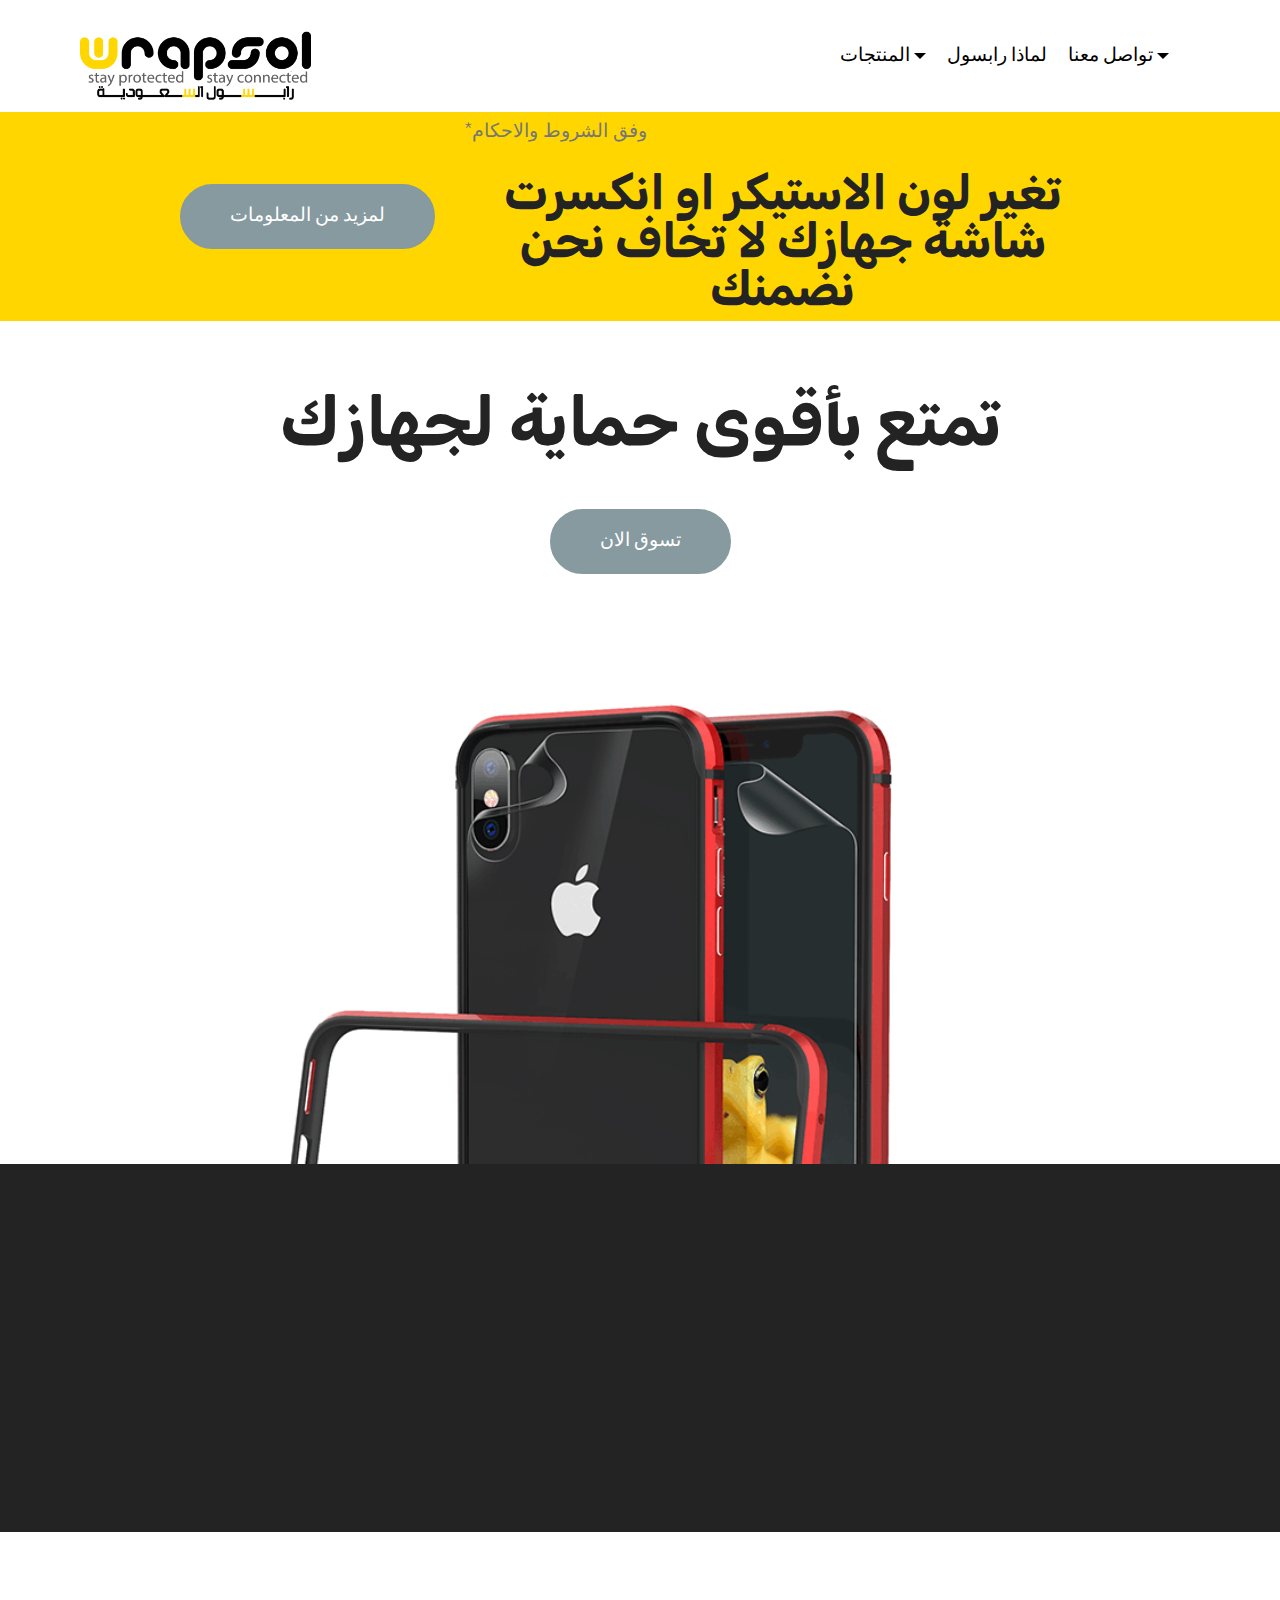
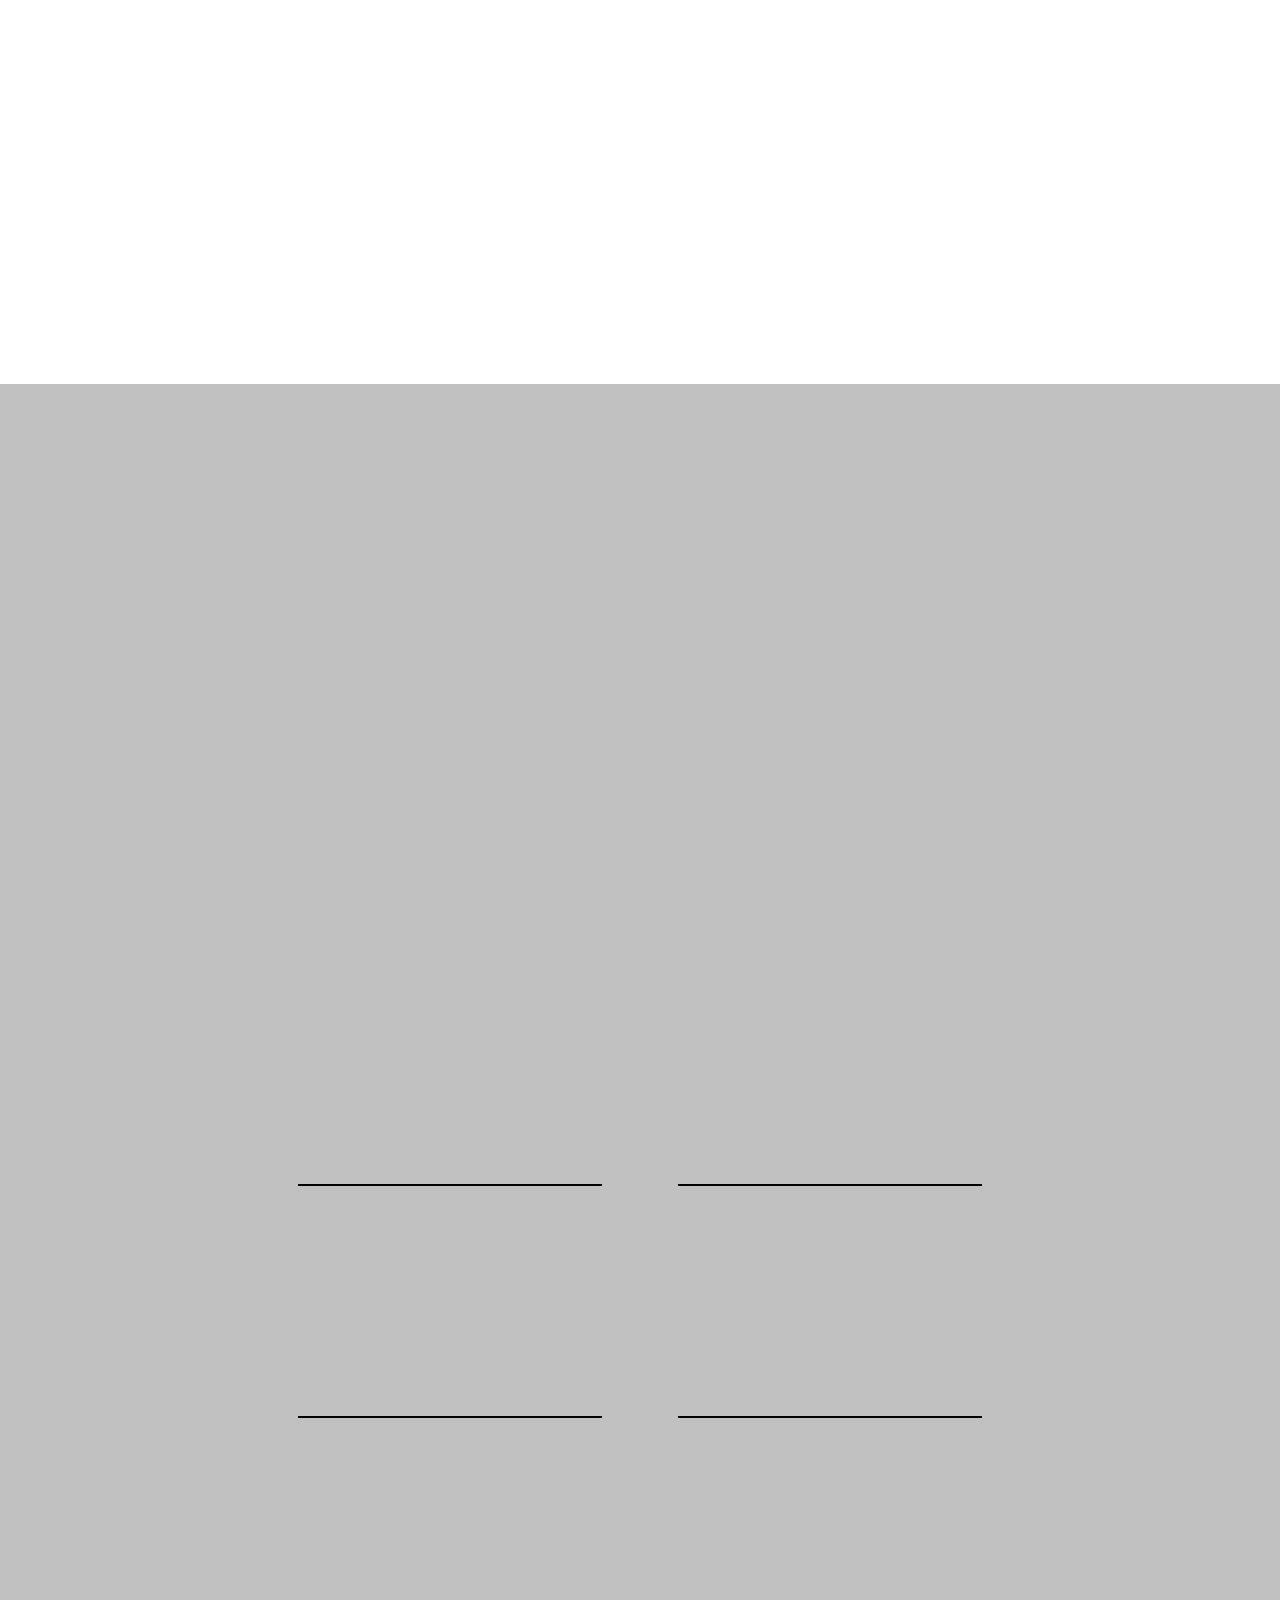
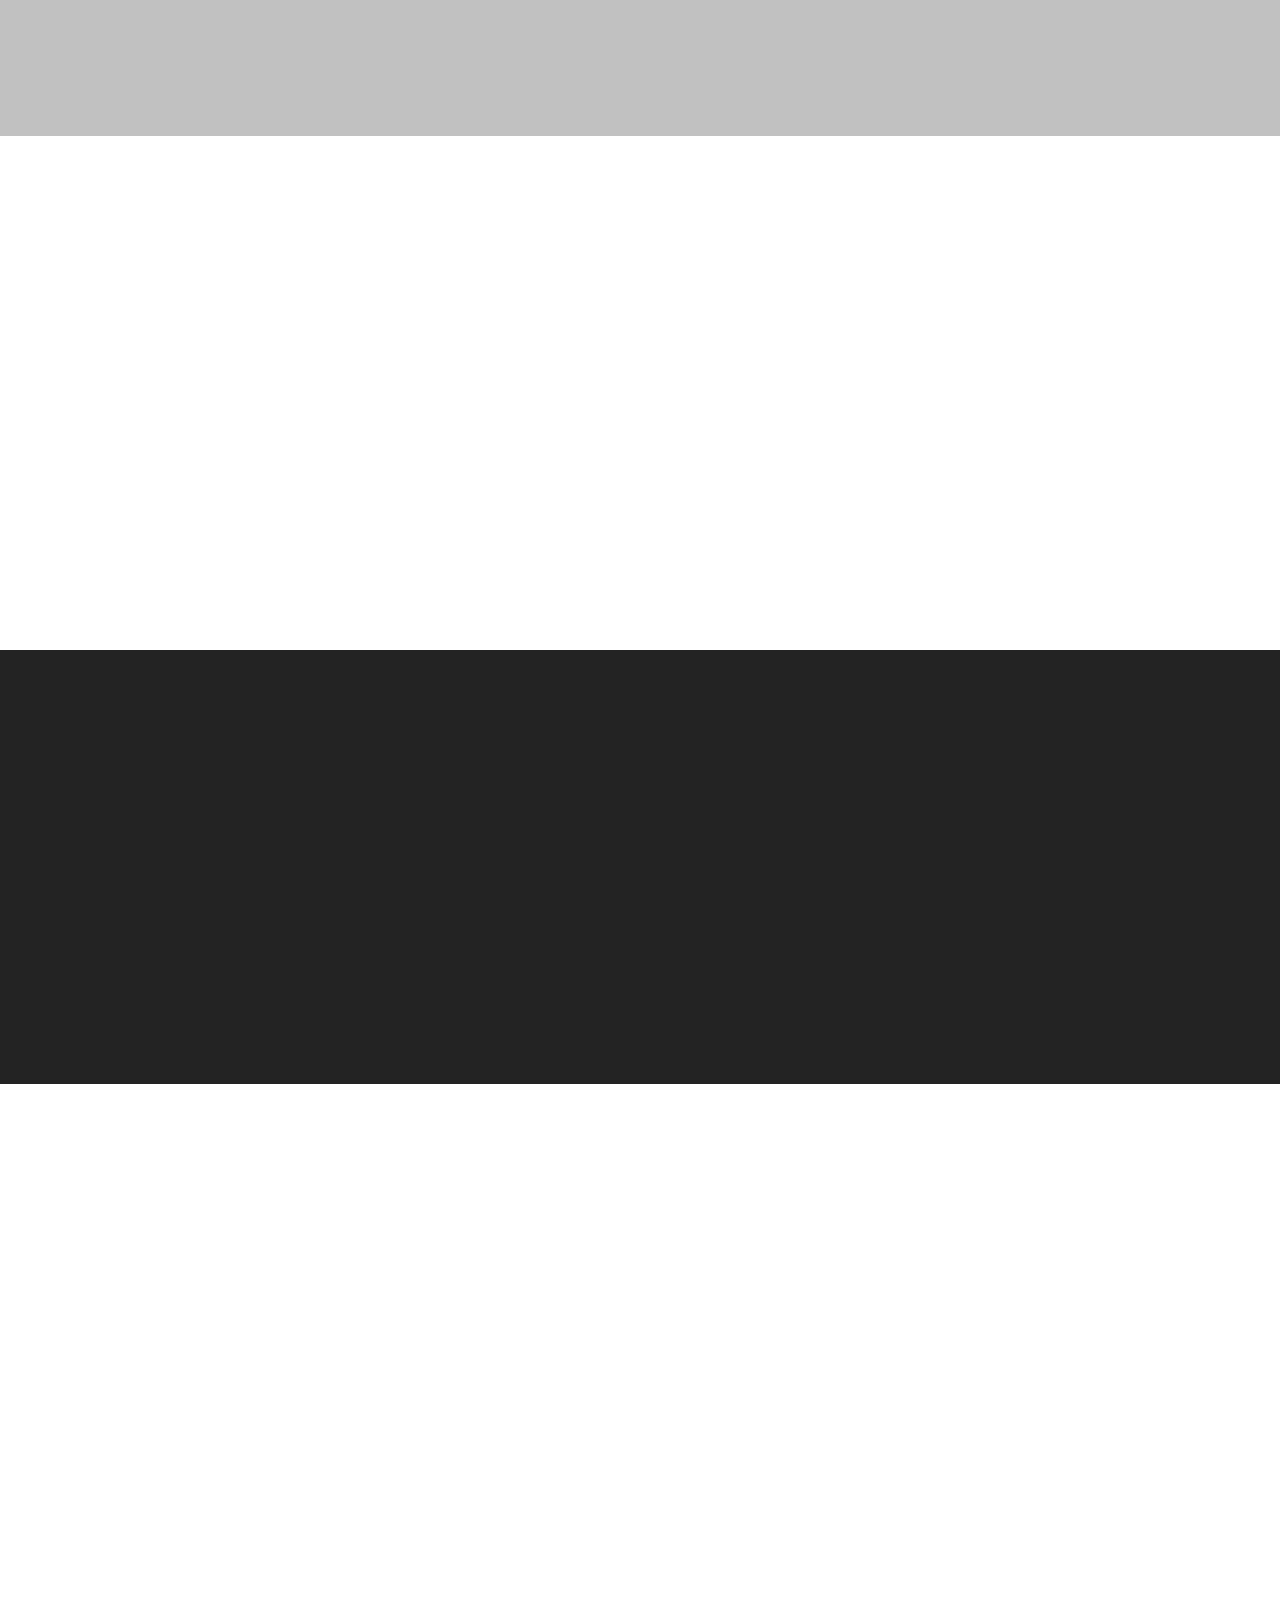
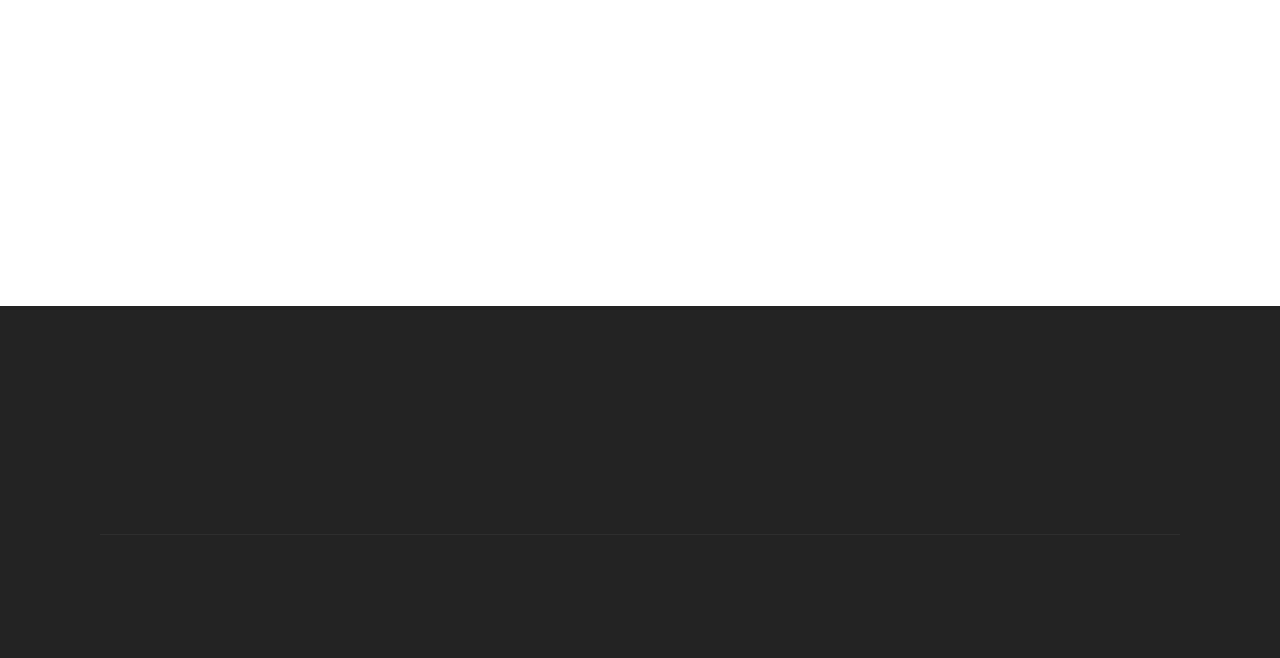
==== commit 342f1d0e: "create github pages" ====
--- a/index.html
+++ b/index.html
@@ -1,10 +1,10 @@
 <!DOCTYPE html>
 <html >
 <head>
-  <!-- Site made with Mobirise Website Builder v4.8.10, https://mobirise.com -->
+  <!-- Site made with Mobirise Website Builder v4.9.1, https://mobirise.com -->
   <meta charset="UTF-8">
   <meta http-equiv="X-UA-Compatible" content="IE=edge">
-  <meta name="generator" content="Mobirise v4.8.10, mobirise.com">
+  <meta name="generator" content="Mobirise v4.9.1, mobirise.com">
   <meta name="viewport" content="width=device-width, initial-scale=1, minimum-scale=1">
   <link rel="shortcut icon" href="assets/images/418x174.png" type="image/x-icon">
   <meta name="description" content="">
@@ -40,20 +40,20 @@
         <div class="menu-logo">
             <div class="navbar-brand">
                 <span class="navbar-logo">
-                    <a href="https://mobirise.com">
-                         <img src="assets/images/418x174.png" alt="Mobirise" title="" style="height: 6rem;">
+                    <a href="index.html">
+                         <img src="assets/images/418x174.png" alt="شعار رابسول السعودية" title="" style="height: 6rem;">
                     </a>
                 </span>
                 
             </div>
         </div>
         <div class="collapse navbar-collapse" id="navbarSupportedContent">
-            <ul class="navbar-nav nav-dropdown nav-right" data-app-modern-menu="true"><li class="nav-item dropdown open"><a class="nav-link link text-black dropdown-toggle display-7" href="https://mobirise.com" data-toggle="dropdown-submenu" aria-expanded="true">المنتجات</a><div class="dropdown-menu"><div class="dropdown"><a class="text-black dropdown-item dropdown-toggle display-7" href="https://mobirise.com" data-toggle="dropdown-submenu" aria-expanded="false">ِApple</a><div class="dropdown-menu dropdown-submenu"><a class="text-black dropdown-item display-7" href="https://mobirise.com">Ultra</a><a class="text-black dropdown-item display-7" href="https://mobirise.com" aria-expanded="false">Xtreme</a></div></div><div class="dropdown"><a class="text-black dropdown-item dropdown-toggle display-7" href="https://mobirise.com" aria-expanded="false" data-toggle="dropdown-submenu">Samsung</a><div class="dropdown-menu dropdown-submenu"><a class="text-black dropdown-item display-7" href="https://mobirise.com" aria-expanded="true">Ultra</a></div></div><div class="dropdown"><a class="text-black dropdown-item dropdown-toggle display-7" href="https://mobirise.com" aria-expanded="false" data-toggle="dropdown-submenu">Huawei </a><div class="dropdown-menu dropdown-submenu"><a class="text-black dropdown-item display-7" href="https://mobirise.com" aria-expanded="false">Ultra</a></div></div><a class="text-black dropdown-item display-7" href="https://mobirise.com" aria-expanded="false">Special offers</a></div></li><li class="nav-item dropdown"><a class="nav-link link text-black dropdown-toggle display-7" href="https://mobirise.com" data-toggle="dropdown-submenu" aria-expanded="false">
-                        
-                        لماذا رابسول</a><div class="dropdown-menu"><a class="text-black dropdown-item display-7" href="https://mobirise.com">ماهو البولي يثرين</a><a class="text-black dropdown-item display-7" href="https://mobirise.com" aria-expanded="false">لماذا اقوى حماية ؟</a></div></li><li class="nav-item dropdown">
-                    <a class="nav-link link text-black dropdown-toggle display-7" href="https://mobirise.com" data-toggle="dropdown-submenu" aria-expanded="false">
-                        
-                        تواصل معنا</a><div class="dropdown-menu"><a class="text-black dropdown-item display-7" href="https://mobirise.com">للاستفسارات والشكاوي</a><a class="text-black dropdown-item display-7" href="https://mobirise.com" aria-expanded="true">للاعمال</a><a class="text-black dropdown-item display-7" href="https://mobirise.com" aria-expanded="true">الاسئلة المتكررة</a></div>
+            <ul class="navbar-nav nav-dropdown nav-right" data-app-modern-menu="true"><li class="nav-item dropdown"><a class="nav-link link text-black dropdown-toggle display-7" href="https://mobirise.com" aria-expanded="false" data-toggle="dropdown-submenu">المنتجات</a><div class="dropdown-menu"><a class="text-black dropdown-item display-7" href="Ultra.html" aria-expanded="false">Ultra</a><a class="text-black dropdown-item display-7" href="Xtreme.html" aria-expanded="false">Xtreme</a></div></li><li class="nav-item dropdown"><a class="nav-link link text-black display-7" href="page3.html" aria-expanded="false">
+                        
+                        لماذا رابسول</a></li><li class="nav-item dropdown open">
+                    <a class="nav-link link text-black dropdown-toggle display-7" href="https://mobirise.com" data-toggle="dropdown-submenu" aria-expanded="true">
+                        
+                        تواصل معنا</a><div class="dropdown-menu"><a class="text-black dropdown-item display-7" href="page5.html">موزعينا المعتمدين</a><a class="text-black dropdown-item display-7" href="Wrapspl For Business.html" aria-expanded="false">للاعمال</a></div>
                 </li><li class="nav-item">
                     <a class="nav-link link text-black display-7" href="https://mobirise.com">
                         </a>
@@ -63,7 +63,7 @@
     </nav>
 </section>
 
-<section class="engine"><a href="https://mobirise.info/q">responsive web templates</a></section><section class="mbr-section info1 cid-reMviPTEAb" id="info1-5">
+<section class="engine"><a href="https://mobirise.info/o">portfolio web templates</a></section><section class="mbr-section info1 cid-reMviPTEAb" id="info1-5">
 
     
 
@@ -71,11 +71,11 @@
     <div class="container">
         <div class="row justify-content-center content-row">
             <div class="media-container-column title col-12 col-lg-7 col-md-6">
-                
-                <h2 class="align-left mbr-bold mbr-fonts-style display-2">ضمان استبدال فوري في حال كسرت الشاشة</h2>
+                <h3 class="mbr-section-subtitle align-left mbr-light pb-3 mbr-fonts-style display-7">*وفق الشروط والاحكام</h3>
+                <h2 class="align-left mbr-bold mbr-fonts-style display-2">تغير لون الاستيكر او انكسرت شاشة جهازك لا تخاف نحن نضمنك</h2>
             </div>
             <div class="media-container-column col-12 col-lg-3 col-md-4">
-                <div class="mbr-section-btn align-right py-4"><a class="btn btn-warning display-7" href="index.html#header7-8">لمزيد من المعلومات</a></div>
+                <div class="mbr-section-btn align-right py-4"><a class="btn btn-warning display-7" href="index.html#image1-6">لمزيد من المعلومات</a></div>
             </div>
         </div>
     </div>
@@ -95,7 +95,7 @@
                 <div class="mbr-text align-center mbr-white pb-3">
                     
                 </div>
-                <div class="mbr-section-btn align-center"><a class="btn btn-md btn-warning display-7" href="https://mobirise.co">تسوق الان</a></div>
+                <div class="mbr-section-btn align-center"><a class="btn btn-md btn-warning display-7" href="Xtreme.html#services2-n">تسوق الان</a></div>
             </div>
             <div class="mbr-figure pt-5">
                 <img src="assets/images/iphonex-red-bumper-peel-800x470.png" alt="Mobirise" title="" style="width: 80%;">
@@ -111,128 +111,209 @@
     
     <div class="container">
         <h2 class="mbr-section-title pb-3 mbr-fonts-style display-2">
-            خيارات الحماية لجهازك</h2>
+            تمتع بأفضل خيارات حماية لجهازك</h2>
 
         <div class="media-container-row container">
             <div class="card col-12 col-md-6 p-5 m-3 align-center">
                 <div class="card-img">
-                    <img src="assets/images/mbr-1080x809.jpg" alt="Mobirise" title="">
-                </div>
-                <h4 class="card-title py-2 mbr-fonts-style display-5">
-                    XTREME</h4>
-                <p class="mbr-text mbr-fonts-style display-7">
-                    حماية أمامية وخلفية لجهازك من مادة البولي يثرين المعالج بأعلى التقنيات مع إطار شديد الحماية لحواف جهازك</p>
+                    <a href="Xtreme.html"><img src="assets/images/mbr-1080x809.jpg" alt="صورة ايفون محمي من الجوانب" title=""></a>
+                </div>
+                <h4 class="card-title py-2 mbr-fonts-style display-5"><a href="Xtreme.html" class="text-white">
+                    XTREME</a></h4>
+                <p class="mbr-text mbr-fonts-style display-7"><a href="Xtreme.html" class="text-white">
+                    حماية أمامية وخلفية لجهازك من مادة البولي يثرين المعالج بأعلى التقنيات مع إطار شديد الحماية لحواف جهازك</a></p>
             </div>
             <div class="card col-12 col-md-6 p-5 m-3 align-center">
                 <div class="card-img">
-                    <img src="assets/images/mbr-2-1200x801.jpg" alt="Mobirise" title="">
-                </div>
-                <h4 class="card-title py-2 mbr-fonts-style display-5">ULTRA</h4>
-                <p class="mbr-text mbr-fonts-style display-7">&nbsp;حماية امامية وخلفية لجهازك مع الحواف من مادة البولي يثرين المعالج بأعلى التقنيات&nbsp;</p>
+                    <a href="Ultra.html"><img src="assets/images/mbr-2-1200x801.jpg" alt="صورة جوال عليه استيكر 360" title=""></a>
+                </div>
+                <h4 class="card-title py-2 mbr-fonts-style display-5"><a href="Ultra.html" class="text-white">ULTRA</a></h4>
+                <p class="mbr-text mbr-fonts-style display-7"><a href="Ultra.html" class="text-white">&nbsp;حماية امامية وخلفية لجهازك مع الحواف من مادة البولي يثرين المعالج بأعلى التقنيات&nbsp;</a></p>
             </div>
                 
         </div>
 </div></section>
 
-<section class="header7 cid-reMG1uk3cP" id="header7-8">
-
-    
+<section class="mbr-section content4 cid-rhmrZNtL5u" id="content4-1b">
 
     
 
     <div class="container">
         <div class="media-container-row">
-
-            <div class="media-content align-right">
-                <h1 class="mbr-section-title mbr-white pb-3 mbr-fonts-style display-1">
-                    اختبار السقوط من رابسول</h1>
-                <div class="mbr-section-text mbr-white pb-3">
-                    
-                </div>
-                
-            </div>
-
-            <div class="mbr-figure" style="width: 135%;"><iframe class="mbr-embedded-video" src="https://www.youtube.com/embed/YlRBOyrDXOk?rel=0&amp;amp;showinfo=0&amp;autoplay=0&amp;loop=0" width="1280" height="720" frameborder="0" allowfullscreen></iframe></div>
-
-        </div>
-    </div>
-</section>
-
-<section class="features7 cid-reMIOGwQxt" id="features7-9">
-    
-    
-
-    
-    <div class="container">
-        <div class="row justify-content-center">
-
-            <div class="card p-3 col-12 col-md-6 col-lg-4">
-                <div class="media">
-                    <div class="card-img pr-2">
-                        <span class="mbr-iconfont mbri-letter" style="color: rgb(255, 214, 0); fill: rgb(255, 214, 0);"></span>
-                    </div>
-                    <div class="card-box media-body">
-                        <h4 class="card-title py-3 mbr-fonts-style display-7"><strong>
-                            خدمة عملاء متوفرة&nbsp;<br>24/7</strong></h4>
-                        
-                    </div>
-                </div>
-            </div>
-
-            <div class="card p-3 col-12 col-md-6 col-lg-4">
-                <div class="media"> 
-                    <div class="card-img pr-2">
-                        <span class="mbr-iconfont mbri-gift" style="color: rgb(255, 214, 0); fill: rgb(255, 214, 0);"></span>
-                    </div>
-                    <div class="card-box media-body">
-                        <h4 class="card-title py-3 mbr-fonts-style display-7"><strong>إمكانية الشحن لجميع&nbsp;<br>مناطق المملكة</strong></h4>
-                        
-                    </div>
-                </div>
-            </div>
-
-            <div class="card p-3 col-12 col-md-6 col-lg-4">
-                <div class="media">
-                    <div class="card-img pr-2">
-                        <span class="mbr-iconfont mbri-like" style="color: rgb(255, 214, 0); fill: rgb(255, 214, 0);"></span>
-                    </div>
-                    <div class="media-body card-box">
-                        <h4 class="card-title py-3 mbr-fonts-style display-7"><strong>ضمان استبدال فوري لشاشة</strong><br><strong>جهازك</strong></h4>
-                        
-                    </div>
-                </div>
-            </div>
-
-            
-        </div>
-    </div>
-</section>
-
-<section class="header3 cid-reMOid9md7" id="header3-b">
-
-    
-
-    
+            <div class="title col-12 col-md-8">
+                <h2 class="align-center pb-3 mbr-fonts-style display-2">سهولة في التركيب</h2>
+                <h3 class="mbr-section-subtitle align-center mbr-light mbr-fonts-style display-5">
+                    لا سوائل تحتاجها مع التركيب ، ولا فقاعات &gt; ولا يسبب متاعب لك وطريقة<br>التركيب سهل ومباشرة</h3>
+                
+            </div>
+        </div>
+    </div>
+</section>
+
+<section dir="rtl" class="mbr-section article content11 cid-rhms1djaJe" id="content11-1c">
+     
 
     <div class="container">
         <div class="media-container-row">
-            <div class="mbr-figure" style="width: 100%;">
-                <img src="assets/images/w-bus-kiosk-580x420.jpg" alt="Mobirise" title="">
-            </div>
-
-            <div class="media-content">
-                <h1 class="mbr-section-title mbr-white pb-3 mbr-fonts-style display-1">
-                    هل ترغب في بيع منتجاتنا ؟</h1>
-                
-                <div class="mbr-section-text mbr-white pb-3 ">
-                    <p class="mbr-text mbr-fonts-style display-5">
-                        قدم لعملائك افضل منتجات الحماية للشاشة لجميع&nbsp;<br>أجهزتهم</p>
-                </div>
-                <div class="mbr-section-btn"><a class="btn btn-md btn-white-outline display-7" href="index.html#form4-c">تواصل معنا</a></div>
-            </div>
-        </div>
-    </div>
-
+            <div class="mbr-text counter-container col-12 col-md-8 mbr-fonts-style display-7">
+                <ol>
+                    <li><strong>تركيب جاف من دون إضافة أي سوائل لراحتك&nbsp;</strong></li>
+                    <li><strong>يحتوي على زوائد ليساعدك في التركيب والمحاذاة من دون ان تضع اصبعك على اللاصق</strong></li>
+                    <li><strong>يتوفر مع محتويات اللاصق أداة لإزالة الفقاعات بأريحية تعطيك لمسة مثالية</strong></li>
+                </ol>
+            </div>
+        </div>
+    </div>
+</section>
+
+<section class="mbr-section content8 cid-rhms23NkTo" id="content8-1d">
+
+    
+
+    <div class="container">
+        <div class="media-container-row title">
+            <div class="col-12 col-md-8">
+                <div class="mbr-section-btn align-center"><a class="btn btn-success display-4" href="Xtreme.html">XTREME</a> <a class="btn btn-success display-4" href="Ultra.html">ULTRA</a></div>
+            </div>
+        </div>
+    </div>
+</section>
+
+<section class="cid-rhgeVp2C4Z" id="image1-6">
+
+    
+
+    <figure class="mbr-figure container">
+        <div class="image-block" style="width: 54%;">
+            <img src="assets/images/iphone-xr-design-mockup-1-1576x1576.png" width="1400" alt="Mobirise" title="">
+            
+        </div>
+    </figure>
+</section>
+
+<section class="step2 cid-rhgdqRm3jx" id="step2-5">
+
+    
+
+    
+    
+    <div class="container">
+        <h2 class="mbr-section-title pb-3 mbr-fonts-style align-center display-2"><strong>شروط الضمان</strong></h2>
+        <h3 class="mbr-section-subtitle pb-5 mbr-fonts-style align-center display-5">منتج الرابسول يتم ضمانه حسب هذه الشروط والاحكام وأيضاً الصورة توضح حدود الضمان</h3>
+        <div class="step-container row justify-content-center">
+            <div class="card col-12 pb-4 col-md-4 separline">
+                <div class="step-element">
+                    <div class="step-wrapper pb-3">
+                        <h3 class="step d-flex align-items-center justify-content-center m-auto">
+                            3
+                        </h3>
+                    </div>          
+                    <div class="step-text-content align-center">
+                        
+                        <p class="mbr-step-text mbr-fonts-style display-7">الضمان لايشمل التلف الناتج عن سوء الاستخدام او فك اللاصق من 
+<br>زوايا الجهاز</p>
+                    </div>
+                </div>
+            </div>
+
+            <div class="card col-12 separline pb-4 col-md-4">
+                <div class="step-element">
+                    <div class="step-wrapper pb-3">
+                        <h3 class="step d-flex align-items-center justify-content-center m-auto">
+                            2
+                        </h3>
+                    </div>          
+                    <div class="step-text-content align-center">
+                        
+                        <p class="mbr-step-text mbr-fonts-style display-7">الضمان يشمل فقط ملصق الحماية الامامية للمنتج ويشمل تغير اللون
+<br>وكسر الشاشة في الحدود الموضحة في الصورة لمرة واحدة فقط</p>
+                    </div>
+                </div>
+            </div>
+
+            <div class="card col-md-4 col-12 separline pb-4">
+                <div class="step-element">
+                    <div class="step-wrapper pb-3">
+                        <h3 class="step d-flex align-items-center justify-content-center m-auto">
+                            1
+                        </h3>
+                    </div>          
+                    <div class="step-text-content align-center">
+                        
+                        <p class="mbr-step-text mbr-fonts-style display-7">&nbsp;يوجد مع كل استيكر يتم شراءه من الموزعين المعتمدين كرت ضمان
+<br>معتد لمنتج رابسول وهي كرت ساري الضمان لمدة سنة من التركيب</p>
+                    </div>
+                </div>
+            </div>
+
+            <div class="card col-12 separline pb-4 col-md-4">
+                <div class="step-element">
+                    <div class="step-wrapper pb-3">
+                        <h3 class="step d-flex align-items-center justify-content-center m-auto">
+                            6
+                        </h3>
+                    </div>          
+                    <div class="step-text-content align-center">
+                        
+                        <p class="mbr-step-text mbr-fonts-style display-7">
+                            في كل الاحوال تتحمل صحراء التقنية مبلغ 500 ريال كحد أقصى للتعويض
+                        </p>
+                    </div>
+                </div>
+            </div>
+            
+            <div class="card col-12 separline pb-4 col-md-4">
+                <div class="step-element">
+                    <div class="step-wrapper pb-3">
+                        <h3 class="step d-flex align-items-center justify-content-center m-auto">5
+                        </h3>
+                    </div>          
+                    <div class="step-text-content align-center">
+                        
+                        <p class="mbr-step-text mbr-fonts-style display-7">
+                            في حال لم يتم التبديل بسبب عدم توفر شاشة بديلة للمنكسرة يتم تعويض العميل بقيمة 500 ريال كحد أقصى
+                        </p>
+                    </div>
+                </div>
+            </div>
+            
+            <div class="card col-md-4 col-12 separline pb-4">
+                <div class="step-element">
+                    <div class="step-wrapper pb-3">
+                        <h3 class="step d-flex align-items-center justify-content-center m-auto">
+                            4
+                        </h3>
+                    </div>          
+                    <div class="step-text-content align-center">
+                        
+                        <p class="mbr-step-text mbr-fonts-style display-7">
+                            يتم استبدال استيكر رابسول عند تغير اللون بشكل فوري , أما الشاشة التالفة فتستبدل خلال 15 يوم من تاريخ الطلب 
+                        </p>
+                    </div>
+                </div>
+            </div>
+            
+            <div class="card col-12 separline last-child col-md-6">
+                <div class="step-element">
+                    <div class="step-wrapper pb-3">
+                        <h3 class="step d-flex align-items-center justify-content-center m-auto">
+                            7
+                        </h3>
+                    </div>          
+                    <div class="step-text-content align-center">
+                        
+                        <p class="mbr-step-text mbr-fonts-style display-7">
+                            عند الرغبة بالاستبدال الرجاء احضار كرت الضمان الاصلي مختوماً من الموزع المعتمد مع فاتورة الشراء
+                        </p>
+                    </div>
+                </div>
+            </div>
+            
+            
+            
+            
+        </div>
+    </div>
 </section>
 
 <section class="clients cid-reMKUa5ji9" id="clients-a">
@@ -312,46 +393,80 @@
     </div>
 </section>
 
-<section class="mbr-section form4 cid-reMQgSVRoc" id="form4-c">
-
-    
-
-    
-    <div class="container">
-        <div class="row">
-            <div class="col-md-6">
-                <div class="google-map"><iframe frameborder="0" style="border:0" src="https://www.google.com/maps/embed?pb=" allowfullscreen=""></iframe></div>
-            </div>
-            <div class="col-md-6">
-                
-                <div>
-                    <div class="icon-block pb-3">
-                        
-                        <h4 class="icon-block__title align-left mbr-fonts-style display-7">
-                            لا تتردد بالتواصل معنا</h4>
-                    </div>
-                    
-                </div>
-                <div data-form-type="formoid">
-                    <div data-form-alert="" hidden="">شكراً لتواصلكم معنا وسوف نتواصل معكم قريباً</div>
-                    <form class="block mbr-form" action="https://mobirise.com/" method="post" data-form-title="Mobirise Form"><input type="hidden" name="email" data-form-email="true" value="LczSo2wDecjM9geRihDGBmYVKycLEXmN+dmvsTo3zlh3qgXvH0OzNh0Cij7fdgpfhgKph8FoI53hYOpmf+O8mYCSbNvkAYxRTr8IP3ilJjAYQvHXt7ihPAsJuQSpjuhr">
-                        <div class="row">
-                            <div class="col-md-6 multi-horizontal" data-for="name">
-                                <input type="text" class="form-control input" name="name" data-form-field="Name" placeholder="Your Name" required="" id="name-form4-c">
-                            </div>
-                            <div class="col-md-6 multi-horizontal" data-for="phone">
-                                <input type="text" class="form-control input" name="phone" data-form-field="Phone" placeholder="Phone" required="" id="phone-form4-c">
-                            </div>
-                            <div class="col-md-12" data-for="email">
-                                <input type="text" class="form-control input" name="email" data-form-field="Email" placeholder="Email" required="" id="email-form4-c">
-                            </div>
-                            <div class="col-md-12" data-for="message">
-                                <textarea class="form-control input" name="message" rows="3" data-form-field="Message" placeholder="Message" style="resize:none" id="message-form4-c"></textarea>
-                            </div>
-                            <div class="input-group-btn col-md-12" style="margin-top: 10px;"><button href="" type="submit" class="btn btn-form btn-warning display-4">SEND MESSAGE</button></div>
-                        </div>
+<section class="header3 cid-reMOid9md7" id="header3-b">
+
+    
+
+    
+
+    <div class="container">
+        <div class="media-container-row">
+            <div class="mbr-figure" style="width: 100%;">
+                <img src="assets/images/w-bus-kiosk-580x420.jpg" alt="Mobirise" title="">
+            </div>
+
+            <div class="media-content">
+                <h1 class="mbr-section-title mbr-white pb-3 mbr-fonts-style display-1">
+                    هل ترغب في بيع منتجاتنا ؟</h1>
+                
+                <div class="mbr-section-text mbr-white pb-3 ">
+                    <p class="mbr-text mbr-fonts-style display-5">
+                        قدم لعملائك افضل منتجات الحماية للشاشة لجميع&nbsp;<br>أجهزتهم</p>
+                </div>
+                <div class="mbr-section-btn"><a class="btn btn-md btn-white-outline display-7" href="Wrapspl For Business.html">تواصل معنا</a></div>
+            </div>
+        </div>
+    </div>
+
+</section>
+
+<section class="mbr-section form1 cid-rhmA7aPow9" id="form1-1j">
+
+    
+
+    
+    <div class="container">
+        <div class="row justify-content-center">
+            <div class="title col-12 col-lg-8">
+                <h2 class="mbr-section-title align-center pb-3 mbr-fonts-style display-2">تواصل معنا</h2>
+                <h3 class="mbr-section-subtitle align-center mbr-light pb-3 mbr-fonts-style display-5">
+                    يمكنك التواصل معنا في أي وقت وخبير المبيعات سوف يتواصل معك مباشرة</h3>
+            </div>
+        </div>
+    </div>
+    <div class="container">
+        <div class="row justify-content-center">
+            <div class="media-container-column col-lg-8" data-form-type="formoid">
+                    <div data-form-alert="" hidden="">نشكركم على الاتصال بنا وسوف يتم الرد عليكم من قبل خبرائنا </div>
+            
+                    <form class="mbr-form" action="https://mobirise.com/" method="post" data-form-title="Mobirise Form"><input type="hidden" name="email" data-form-email="true" value="E1ehbZbnI1teqt/OGEM+iyzjNYvVb+sNllMBj6YfClJ7cVtG+1YJRwlGG0VlAYRhgBVCD+9kMSm40KusKZlZ6tPbJrPdH87dgvqzAOy1Ayh01eh8sSvRCIPZaEngj2X8">
+                        <div class="row row-sm-offset">
+                            <div class="col-md-4 multi-horizontal" data-for="name">
+                                <div class="form-group">
+                                    <label class="form-control-label mbr-fonts-style display-7" for="name-form1-1j">Name</label>
+                                    <input type="text" class="form-control" name="name" data-form-field="Name" required="" id="name-form1-1j">
+                                </div>
+                            </div>
+                            <div class="col-md-4 multi-horizontal" data-for="email">
+                                <div class="form-group">
+                                    <label class="form-control-label mbr-fonts-style display-7" for="email-form1-1j">Email</label>
+                                    <input type="email" class="form-control" name="email" data-form-field="Email" required="" id="email-form1-1j">
+                                </div>
+                            </div>
+                            <div class="col-md-4 multi-horizontal" data-for="phone">
+                                <div class="form-group">
+                                    <label class="form-control-label mbr-fonts-style display-7" for="phone-form1-1j">Phone</label>
+                                    <input type="tel" class="form-control" name="phone" data-form-field="Phone" id="phone-form1-1j">
+                                </div>
+                            </div>
+                        </div>
+                        <div class="form-group" data-for="message">
+                            <label class="form-control-label mbr-fonts-style display-7" for="message-form1-1j">Message</label>
+                            <textarea type="text" class="form-control" name="message" rows="7" data-form-field="Message" id="message-form1-1j"></textarea>
+                        </div>
+            
+                        <span class="input-group-btn"><button href="" type="submit" class="btn btn-primary btn-form display-4">SEND FORM</button></span>
                     </form>
-                </div>
             </div>
         </div>
     </div>
--- a/assets/mobirise/css/mbr-additional.css
+++ b/assets/mobirise/css/mbr-additional.css
@@ -1384,7 +1384,7 @@
 }
 .cid-reMviPTEAb {
   padding-top: 120px;
-  padding-bottom: 15px;
+  padding-bottom: 0px;
   background-color: #ffd600;
 }
 .cid-reMviPTEAb .mbr-section-subtitle {
@@ -1468,105 +1468,56 @@
 .cid-reMzE9PSFL .mbr-section-title {
   color: #ffffff;
 }
-.cid-reMG1uk3cP {
-  padding-top: 90px;
-  padding-bottom: 90px;
-  background: linear-gradient(45deg, #ffffff, #ffffff);
-}
-@media (min-width: 992px) {
-  .cid-reMG1uk3cP .mbr-figure {
-    padding-left: 4rem;
-  }
-}
-@media (max-width: 991px) {
-  .cid-reMG1uk3cP .mbr-figure {
-    padding-top: 3rem;
-  }
-}
-.cid-reMG1uk3cP .media-container-row {
-  flex-direction: row-reverse;
-  -webkit-flex-direction: row-reverse;
-}
-@media (min-width: 992px) {
-  .cid-reMG1uk3cP .media-container-row .mbr-figure {
-    padding-left: 0;
-    padding-right: 4rem;
-  }
-}
-.cid-reMG1uk3cP .mbr-section-title {
+.cid-rhmrZNtL5u {
+  padding-top: 60px;
+  padding-bottom: 0px;
+  background-color: #ffffff;
+}
+.cid-rhmrZNtL5u .mbr-section-subtitle {
   color: #767676;
 }
-.cid-reMG1uk3cP .mbr-text,
-.cid-reMG1uk3cP .mbr-section-btn {
-  color: #232323;
-}
-.cid-reMIOGwQxt {
+.cid-rhms1djaJe {
+  padding-top: 15px;
+  padding-bottom: 0px;
+  background-color: #ffffff;
+}
+.cid-rhms1djaJe .counter-container {
+  color: #767676;
+}
+.cid-rhms1djaJe .counter-container ol {
+  margin-bottom: 0;
+}
+.cid-rhms1djaJe .counter-container ol li {
+  margin-bottom: 1rem;
+}
+.cid-rhms1djaJe .mbr-text {
+  text-align: right;
+}
+.cid-rhms23NkTo {
+  padding-top: 15px;
+  padding-bottom: 15px;
+  background-color: #ffffff;
+}
+.cid-rhgeVp2C4Z {
+  background: #c1c1c1;
   padding-top: 0px;
   padding-bottom: 0px;
-  background-color: #767676;
-}
-.cid-reMIOGwQxt h4 {
-  text-align: left;
-  font-weight: 500;
-}
-.cid-reMIOGwQxt p {
-  color: #767676;
-  text-align: left;
-  margin-bottom: 0;
-}
-.cid-reMIOGwQxt .card-img {
-  width: auto;
-}
-.cid-reMIOGwQxt .card-img span {
-  font-size: 72px;
-  color: #707070;
-}
-.cid-reMIOGwQxt .card-box {
-  padding-left: 1rem;
-  word-break: break-word;
-}
-@media (max-width: 991px) {
-  .cid-reMIOGwQxt .card-img {
-    text-align: left;
-    padding-bottom: 0.75rem;
-  }
-}
-@media (max-width: 300px) {
-  .cid-reMIOGwQxt .card-img span {
-    font-size: 40px !important;
-  }
-}
-.cid-reMIOGwQxt .card-title,
-.cid-reMIOGwQxt .card-img {
-  color: #ffffff;
-  text-align: right;
-}
-.cid-reMOid9md7 {
-  padding-top: 30px;
-  padding-bottom: 30px;
-  background-color: #232323;
-}
-@media (min-width: 992px) {
-  .cid-reMOid9md7 .mbr-figure {
-    padding-right: 4rem;
-  }
-}
-@media (max-width: 991px) {
-  .cid-reMOid9md7 .mbr-figure {
-    padding-bottom: 3rem;
-  }
-}
-@media (max-width: 767px) {
-  .cid-reMOid9md7 .mbr-text {
-    text-align: center;
-  }
-}
-.cid-reMOid9md7 .mbr-text,
-.cid-reMOid9md7 .mbr-section-btn {
-  text-align: right;
-}
-.cid-reMOid9md7 H1 {
-  text-align: right;
+}
+.cid-rhgeVp2C4Z .image-block {
+  margin: auto;
+}
+.cid-rhgeVp2C4Z figcaption {
+  position: relative;
+}
+.cid-rhgeVp2C4Z figcaption div {
+  position: absolute;
+  bottom: 0;
+  width: 100%;
+}
+@media (max-width: 768px) {
+  .cid-rhgeVp2C4Z .image-block {
+    width: 100% !important;
+  }
 }
 .cid-qTkzRZLJNu .navbar {
   padding: .5rem 0;
@@ -1957,6 +1908,57 @@
 .cid-qTkzRZLJNu .dropdown-item:hover {
   color: #c1c1c1 !important;
 }
+.cid-rhgdqRm3jx {
+  padding-top: 0px;
+  padding-bottom: 0px;
+  background-color: #c1c1c1;
+}
+.cid-rhgdqRm3jx .mbr-section-subtitle {
+  color: #ffffff;
+  text-align: center;
+  font-weight: 300;
+}
+.cid-rhgdqRm3jx .step {
+  width: 60px;
+  height: 60px;
+  font-size: 30px;
+  border-radius: 50%;
+  border: 2px solid #000000;
+  padding-bottom: 0;
+}
+@media (min-width: 768px) {
+  .cid-rhgdqRm3jx .separline .step-wrapper {
+    position: relative;
+  }
+  .cid-rhgdqRm3jx .separline .step-wrapper:before,
+  .cid-rhgdqRm3jx .separline .step-wrapper:after {
+    top: 32px;
+    position: absolute;
+    content: "";
+    height: 2px;
+    width: calc(50% + 15px - 30px - 8px);
+    background-color: #000000;
+  }
+  .cid-rhgdqRm3jx .separline .step-wrapper:before {
+    left: -15px;
+  }
+  .cid-rhgdqRm3jx .separline .step-wrapper:after {
+    left: calc(50% + 8px + 30px);
+  }
+  .cid-rhgdqRm3jx .separline.last-child .step-wrapper:after,
+  .cid-rhgdqRm3jx .separline:nth-child(3n) .step-wrapper:after,
+  .cid-rhgdqRm3jx .separline:nth-child(3n+1) .step-wrapper:before {
+    background: none;
+  }
+}
+@media (max-width: 767px) {
+  .cid-rhgdqRm3jx .card:not(.last-child) {
+    padding-bottom: 1.5rem;
+  }
+}
+.cid-rhgdqRm3jx .mbr-section-title {
+  color: #ffd600;
+}
 .cid-reMKUa5ji9 {
   padding-top: 90px;
   padding-bottom: 90px;
@@ -2161,102 +2163,59 @@
     display: block;
   }
 }
-.cid-reMQgSVRoc {
+.cid-reMOid9md7 {
+  padding-top: 30px;
+  padding-bottom: 30px;
+  background-color: #232323;
+}
+@media (min-width: 992px) {
+  .cid-reMOid9md7 .mbr-figure {
+    padding-right: 4rem;
+  }
+}
+@media (max-width: 991px) {
+  .cid-reMOid9md7 .mbr-figure {
+    padding-bottom: 3rem;
+  }
+}
+@media (max-width: 767px) {
+  .cid-reMOid9md7 .mbr-text {
+    text-align: center;
+  }
+}
+.cid-reMOid9md7 .mbr-text,
+.cid-reMOid9md7 .mbr-section-btn {
+  text-align: right;
+}
+.cid-reMOid9md7 H1 {
+  text-align: right;
+}
+.cid-rhmA7aPow9 {
   padding-top: 90px;
   padding-bottom: 90px;
   background-color: #ffffff;
 }
-.cid-reMQgSVRoc .mbr-iconfont {
-  font-size: 48px;
-  padding-right: 1rem;
-}
-.cid-reMQgSVRoc .input {
-  margin-bottom: 15px;
-}
-.cid-reMQgSVRoc .map {
-  width: 100%;
-  height: 30rem;
-}
-.cid-reMQgSVRoc .map iframe {
-  width: inherit;
-  height: 100%;
-}
-.cid-reMQgSVRoc .icon-block {
-  margin-bottom: 10px;
-  display: -webkit-flex;
-  align-items: center;
-  -webkit-align-items: center;
-}
-.cid-reMQgSVRoc .icon-block .icon-block__icon {
-  display: inline-block;
-  flex-shrink: 0;
-  -webkit-flex-shrink: 0;
-}
-.cid-reMQgSVRoc .icon-block .icon-block__title {
-  display: inline-block;
-  align-self: center;
-  -webkit-align-self: center;
-  margin-bottom: 0;
-  line-height: 1;
-  font-style: italic;
-}
-.cid-reMQgSVRoc .mbr-text {
+.cid-rhmA7aPow9 .title {
+  margin-bottom: 2rem;
+}
+.cid-rhmA7aPow9 .mbr-section-subtitle {
   color: #767676;
 }
-.cid-reMQgSVRoc a:not([href]):not([tabindex]) {
+.cid-rhmA7aPow9 a:not([href]):not([tabindex]) {
   color: #fff;
   border-radius: 3px;
 }
-.cid-reMQgSVRoc .multi-horizontal {
+.cid-rhmA7aPow9 a.btn-white:not([href]):not([tabindex]) {
+  color: #333;
+}
+.cid-rhmA7aPow9 .multi-horizontal {
   flex-grow: 1;
   -webkit-flex-grow: 1;
   max-width: 100%;
 }
-.cid-reMQgSVRoc .input-group-btn {
+.cid-rhmA7aPow9 .input-group-btn {
   display: block;
   text-align: center;
-}
-.cid-reMQgSVRoc .google-map {
-  height: 25rem;
-  position: relative;
-}
-.cid-reMQgSVRoc .google-map iframe {
-  height: 100%;
-  width: 100%;
-}
-.cid-reMQgSVRoc .google-map [data-state-details] {
-  color: #6b6763;
-  font-family: Montserrat;
-  height: 1.5em;
-  margin-top: -0.75em;
-  padding-left: 1.25rem;
-  padding-right: 1.25rem;
-  position: absolute;
-  text-align: center;
-  top: 50%;
-  width: 100%;
-}
-.cid-reMQgSVRoc .google-map[data-state] {
-  background: #e9e5dc;
-}
-.cid-reMQgSVRoc .google-map[data-state="loading"] [data-state-details] {
-  display: none;
-}
-@media (max-width: 767px) {
-  .cid-reMQgSVRoc h2 {
-    padding-top: 2rem;
-  }
-}
-@media (min-width: 768px) {
-  .cid-reMQgSVRoc .container > .row > .col-md-6:first-child {
-    padding-right: 30px;
-  }
-  .cid-reMQgSVRoc .container > .row > .col-md-6:last-child {
-    padding-left: 30px;
-  }
-}
-.cid-reMQgSVRoc H4 {
-  text-align: left;
 }
 .cid-qTkAaeaxX5 {
   padding-top: 60px;
@@ -2325,3 +2284,3154 @@
     -webkit-justify-content: center;
   }
 }
+.cid-qTkzRZLJNu .navbar {
+  padding: .5rem 0;
+  background: #ffffff;
+  transition: none;
+  min-height: 77px;
+}
+.cid-qTkzRZLJNu .navbar-dropdown.bg-color.transparent.opened {
+  background: #ffffff;
+}
+.cid-qTkzRZLJNu a {
+  font-style: normal;
+}
+.cid-qTkzRZLJNu .nav-item span {
+  padding-right: 0.4em;
+  line-height: 0.5em;
+  vertical-align: text-bottom;
+  position: relative;
+  text-decoration: none;
+}
+.cid-qTkzRZLJNu .nav-item a {
+  display: flex;
+  align-items: center;
+  justify-content: center;
+  padding: 0.7rem 0 !important;
+  margin: 0rem .65rem !important;
+}
+.cid-qTkzRZLJNu .nav-item:focus,
+.cid-qTkzRZLJNu .nav-link:focus {
+  outline: none;
+}
+.cid-qTkzRZLJNu .btn {
+  padding: 0.4rem 1.5rem;
+  display: inline-flex;
+  align-items: center;
+}
+.cid-qTkzRZLJNu .btn .mbr-iconfont {
+  font-size: 1.6rem;
+}
+.cid-qTkzRZLJNu .menu-logo {
+  margin-right: auto;
+}
+.cid-qTkzRZLJNu .menu-logo .navbar-brand {
+  display: flex;
+  margin-left: 5rem;
+  padding: 0;
+  transition: padding .2s;
+  min-height: 3.8rem;
+  align-items: center;
+}
+.cid-qTkzRZLJNu .menu-logo .navbar-brand .navbar-caption-wrap {
+  display: -webkit-flex;
+  -webkit-align-items: center;
+  align-items: center;
+  word-break: break-word;
+  min-width: 7rem;
+  margin: .3rem 0;
+}
+.cid-qTkzRZLJNu .menu-logo .navbar-brand .navbar-caption-wrap .navbar-caption {
+  line-height: 1.2rem !important;
+  padding-right: 2rem;
+}
+.cid-qTkzRZLJNu .menu-logo .navbar-brand .navbar-logo {
+  font-size: 4rem;
+  transition: font-size 0.25s;
+}
+.cid-qTkzRZLJNu .menu-logo .navbar-brand .navbar-logo img {
+  display: flex;
+}
+.cid-qTkzRZLJNu .menu-logo .navbar-brand .navbar-logo .mbr-iconfont {
+  transition: font-size 0.25s;
+}
+.cid-qTkzRZLJNu .navbar-toggleable-sm .navbar-collapse {
+  justify-content: flex-end;
+  -webkit-justify-content: flex-end;
+  padding-right: 5rem;
+  width: auto;
+}
+.cid-qTkzRZLJNu .navbar-toggleable-sm .navbar-collapse .navbar-nav {
+  flex-wrap: wrap;
+  -webkit-flex-wrap: wrap;
+  padding-left: 0;
+}
+.cid-qTkzRZLJNu .navbar-toggleable-sm .navbar-collapse .navbar-nav .nav-item {
+  -webkit-align-self: center;
+  align-self: center;
+}
+.cid-qTkzRZLJNu .navbar-toggleable-sm .navbar-collapse .navbar-buttons {
+  padding-left: 0;
+  padding-bottom: 0;
+}
+.cid-qTkzRZLJNu .dropdown .dropdown-menu {
+  background: #ffffff;
+  display: none;
+  position: absolute;
+  min-width: 5rem;
+  padding-top: 1.4rem;
+  padding-bottom: 1.4rem;
+  text-align: left;
+}
+.cid-qTkzRZLJNu .dropdown .dropdown-menu .dropdown-item {
+  width: auto;
+  padding: 0.235em 1.5385em 0.235em 1.5385em !important;
+}
+.cid-qTkzRZLJNu .dropdown .dropdown-menu .dropdown-item::after {
+  right: 0.5rem;
+}
+.cid-qTkzRZLJNu .dropdown .dropdown-menu .dropdown-submenu {
+  margin: 0;
+}
+.cid-qTkzRZLJNu .dropdown.open > .dropdown-menu {
+  display: block;
+}
+.cid-qTkzRZLJNu .navbar-toggleable-sm.opened:after {
+  position: absolute;
+  width: 100vw;
+  height: 100vh;
+  content: '';
+  background-color: rgba(0, 0, 0, 0.1);
+  left: 0;
+  bottom: 0;
+  transform: translateY(100%);
+  -webkit-transform: translateY(100%);
+  z-index: 1000;
+}
+.cid-qTkzRZLJNu .navbar.navbar-short {
+  min-height: 60px;
+  transition: all .2s;
+}
+.cid-qTkzRZLJNu .navbar.navbar-short .navbar-toggler-right {
+  top: 20px;
+}
+.cid-qTkzRZLJNu .navbar.navbar-short .navbar-logo a {
+  font-size: 2.5rem !important;
+  line-height: 2.5rem;
+  transition: font-size 0.25s;
+}
+.cid-qTkzRZLJNu .navbar.navbar-short .navbar-logo a .mbr-iconfont {
+  font-size: 2.5rem !important;
+}
+.cid-qTkzRZLJNu .navbar.navbar-short .navbar-logo a img {
+  height: 3rem !important;
+}
+.cid-qTkzRZLJNu .navbar.navbar-short .navbar-brand {
+  min-height: 3rem;
+}
+.cid-qTkzRZLJNu button.navbar-toggler {
+  width: 31px;
+  height: 18px;
+  cursor: pointer;
+  transition: all .2s;
+  top: 1.5rem;
+  right: 1rem;
+}
+.cid-qTkzRZLJNu button.navbar-toggler:focus {
+  outline: none;
+}
+.cid-qTkzRZLJNu button.navbar-toggler .hamburger span {
+  position: absolute;
+  right: 0;
+  width: 30px;
+  height: 2px;
+  border-right: 5px;
+  background-color: #ffffff;
+}
+.cid-qTkzRZLJNu button.navbar-toggler .hamburger span:nth-child(1) {
+  top: 0;
+  transition: all .2s;
+}
+.cid-qTkzRZLJNu button.navbar-toggler .hamburger span:nth-child(2) {
+  top: 8px;
+  transition: all .15s;
+}
+.cid-qTkzRZLJNu button.navbar-toggler .hamburger span:nth-child(3) {
+  top: 8px;
+  transition: all .15s;
+}
+.cid-qTkzRZLJNu button.navbar-toggler .hamburger span:nth-child(4) {
+  top: 16px;
+  transition: all .2s;
+}
+.cid-qTkzRZLJNu nav.opened .hamburger span:nth-child(1) {
+  top: 8px;
+  width: 0;
+  opacity: 0;
+  right: 50%;
+  transition: all .2s;
+}
+.cid-qTkzRZLJNu nav.opened .hamburger span:nth-child(2) {
+  -webkit-transform: rotate(45deg);
+  transform: rotate(45deg);
+  transition: all .25s;
+}
+.cid-qTkzRZLJNu nav.opened .hamburger span:nth-child(3) {
+  -webkit-transform: rotate(-45deg);
+  transform: rotate(-45deg);
+  transition: all .25s;
+}
+.cid-qTkzRZLJNu nav.opened .hamburger span:nth-child(4) {
+  top: 8px;
+  width: 0;
+  opacity: 0;
+  right: 50%;
+  transition: all .2s;
+}
+.cid-qTkzRZLJNu .collapsed.navbar-expand {
+  flex-direction: column;
+}
+.cid-qTkzRZLJNu .collapsed .btn {
+  display: flex;
+}
+.cid-qTkzRZLJNu .collapsed .navbar-collapse {
+  display: none !important;
+  padding-right: 0 !important;
+}
+.cid-qTkzRZLJNu .collapsed .navbar-collapse.collapsing,
+.cid-qTkzRZLJNu .collapsed .navbar-collapse.show {
+  display: block !important;
+}
+.cid-qTkzRZLJNu .collapsed .navbar-collapse.collapsing .navbar-nav,
+.cid-qTkzRZLJNu .collapsed .navbar-collapse.show .navbar-nav {
+  display: block;
+  text-align: center;
+}
+.cid-qTkzRZLJNu .collapsed .navbar-collapse.collapsing .navbar-nav .nav-item,
+.cid-qTkzRZLJNu .collapsed .navbar-collapse.show .navbar-nav .nav-item {
+  clear: both;
+}
+.cid-qTkzRZLJNu .collapsed .navbar-collapse.collapsing .navbar-nav .nav-item:last-child,
+.cid-qTkzRZLJNu .collapsed .navbar-collapse.show .navbar-nav .nav-item:last-child {
+  margin-bottom: 1rem;
+}
+.cid-qTkzRZLJNu .collapsed .navbar-collapse.collapsing .navbar-buttons,
+.cid-qTkzRZLJNu .collapsed .navbar-collapse.show .navbar-buttons {
+  text-align: center;
+}
+.cid-qTkzRZLJNu .collapsed .navbar-collapse.collapsing .navbar-buttons:last-child,
+.cid-qTkzRZLJNu .collapsed .navbar-collapse.show .navbar-buttons:last-child {
+  margin-bottom: 1rem;
+}
+.cid-qTkzRZLJNu .collapsed button.navbar-toggler {
+  display: block;
+}
+.cid-qTkzRZLJNu .collapsed .navbar-brand {
+  margin-left: 1rem !important;
+}
+.cid-qTkzRZLJNu .collapsed .navbar-toggleable-sm {
+  flex-direction: column;
+  -webkit-flex-direction: column;
+}
+.cid-qTkzRZLJNu .collapsed .dropdown .dropdown-menu {
+  width: 100%;
+  text-align: center;
+  position: relative;
+  opacity: 0;
+  display: block;
+  height: 0;
+  visibility: hidden;
+  padding: 0;
+  transition-duration: .5s;
+  transition-property: opacity,padding,height;
+}
+.cid-qTkzRZLJNu .collapsed .dropdown.open > .dropdown-menu {
+  position: relative;
+  opacity: 1;
+  height: auto;
+  padding: 1.4rem 0;
+  visibility: visible;
+}
+.cid-qTkzRZLJNu .collapsed .dropdown .dropdown-submenu {
+  left: 0;
+  text-align: center;
+  width: 100%;
+}
+.cid-qTkzRZLJNu .collapsed .dropdown .dropdown-toggle[data-toggle="dropdown-submenu"]::after {
+  margin-top: 0;
+  position: inherit;
+  right: 0;
+  top: 50%;
+  display: inline-block;
+  width: 0;
+  height: 0;
+  margin-left: .3em;
+  vertical-align: middle;
+  content: "";
+  border-top: .30em solid;
+  border-right: .30em solid transparent;
+  border-left: .30em solid transparent;
+}
+@media (max-width: 991px) {
+  .cid-qTkzRZLJNu .navbar-expand {
+    flex-direction: column;
+  }
+  .cid-qTkzRZLJNu img {
+    height: 3.8rem !important;
+  }
+  .cid-qTkzRZLJNu .btn {
+    display: flex;
+  }
+  .cid-qTkzRZLJNu button.navbar-toggler {
+    display: block;
+  }
+  .cid-qTkzRZLJNu .navbar-brand {
+    margin-left: 1rem !important;
+  }
+  .cid-qTkzRZLJNu .navbar-toggleable-sm {
+    flex-direction: column;
+    -webkit-flex-direction: column;
+  }
+  .cid-qTkzRZLJNu .navbar-collapse {
+    display: none !important;
+    padding-right: 0 !important;
+  }
+  .cid-qTkzRZLJNu .navbar-collapse.collapsing,
+  .cid-qTkzRZLJNu .navbar-collapse.show {
+    display: block !important;
+  }
+  .cid-qTkzRZLJNu .navbar-collapse.collapsing .navbar-nav,
+  .cid-qTkzRZLJNu .navbar-collapse.show .navbar-nav {
+    display: block;
+    text-align: center;
+  }
+  .cid-qTkzRZLJNu .navbar-collapse.collapsing .navbar-nav .nav-item,
+  .cid-qTkzRZLJNu .navbar-collapse.show .navbar-nav .nav-item {
+    clear: both;
+  }
+  .cid-qTkzRZLJNu .navbar-collapse.collapsing .navbar-nav .nav-item:last-child,
+  .cid-qTkzRZLJNu .navbar-collapse.show .navbar-nav .nav-item:last-child {
+    margin-bottom: 1rem;
+  }
+  .cid-qTkzRZLJNu .navbar-collapse.collapsing .navbar-buttons,
+  .cid-qTkzRZLJNu .navbar-collapse.show .navbar-buttons {
+    text-align: center;
+  }
+  .cid-qTkzRZLJNu .navbar-collapse.collapsing .navbar-buttons:last-child,
+  .cid-qTkzRZLJNu .navbar-collapse.show .navbar-buttons:last-child {
+    margin-bottom: 1rem;
+  }
+  .cid-qTkzRZLJNu .dropdown .dropdown-menu {
+    width: 100%;
+    text-align: center;
+    position: relative;
+    opacity: 0;
+    display: block;
+    height: 0;
+    visibility: hidden;
+    padding: 0;
+    transition-duration: .5s;
+    transition-property: opacity,padding,height;
+  }
+  .cid-qTkzRZLJNu .dropdown.open > .dropdown-menu {
+    position: relative;
+    opacity: 1;
+    height: auto;
+    padding: 1.4rem 0;
+    visibility: visible;
+  }
+  .cid-qTkzRZLJNu .dropdown .dropdown-submenu {
+    left: 0;
+    text-align: center;
+    width: 100%;
+  }
+  .cid-qTkzRZLJNu .dropdown .dropdown-toggle[data-toggle="dropdown-submenu"]::after {
+    margin-top: 0;
+    position: inherit;
+    right: 0;
+    top: 50%;
+    display: inline-block;
+    width: 0;
+    height: 0;
+    margin-left: .3em;
+    vertical-align: middle;
+    content: "";
+    border-top: .30em solid;
+    border-right: .30em solid transparent;
+    border-left: .30em solid transparent;
+  }
+}
+@media (min-width: 767px) {
+  .cid-qTkzRZLJNu .menu-logo {
+    flex-shrink: 0;
+  }
+}
+.cid-qTkzRZLJNu .navbar-collapse {
+  flex-basis: auto;
+}
+.cid-qTkzRZLJNu .nav-link:hover,
+.cid-qTkzRZLJNu .dropdown-item:hover {
+  color: #c1c1c1 !important;
+}
+.cid-rhgQtB9qUZ {
+  padding-top: 120px;
+  padding-bottom: 120px;
+  background-image: url("../../../assets/images/background4-1920x12800.jpg");
+}
+.cid-rhgQtB9qUZ .mbr-media span {
+  font-size: 48px;
+  cursor: pointer;
+  background-color: #ffffff;
+  border-radius: 50%;
+  width: 6rem;
+  height: 6rem;
+  line-height: 6rem;
+  position: relative;
+  display: inline-block;
+  transition: all 0.25s;
+  color: #353535;
+}
+.cid-rhgQtB9qUZ .mbr-media span.mbri-play:before {
+  position: absolute;
+  left: 50%;
+  -webkit-transform: translateX(-35%);
+  -moz-transform: translateX(-35%);
+  -ms-transform: translateX(-35%);
+  -o-transform: translateX(-35%);
+  transform: translateX(-35%);
+}
+.cid-rhgQtB9qUZ .modalWindow {
+  position: fixed;
+  z-index: 5000;
+  left: 0;
+  top: 0;
+  background-color: rgba(61, 61, 61, 0.65);
+  width: 100%;
+  height: 100%;
+}
+.cid-rhgQtB9qUZ .modalWindow .modalWindow-container {
+  display: table-cell;
+  vertical-align: middle;
+}
+.cid-rhgQtB9qUZ .modalWindow .modalWindow-video {
+  height: calc(44.9943757vw);
+  width: 80vw;
+  margin: 0 auto;
+}
+.cid-rhgQtB9qUZ a.close {
+  position: absolute;
+  right: 4vw;
+  top: 4vh;
+  color: #ffffff;
+  z-index: 5000000;
+  font-size: 37px;
+  background: #000;
+  padding: 20px;
+  border-radius: 50%;
+}
+.cid-rhgQtB9qUZ a.close:hover {
+  color: #ffffff;
+}
+.cid-rhgQtB9qUZ H1 {
+  text-align: center;
+}
+.cid-rhgSpItX3b {
+  padding-top: 90px;
+  padding-bottom: 90px;
+  background-color: #ffffff;
+}
+.cid-rhgSpItX3b .mbr-section-subtitle {
+  color: #767676;
+  font-weight: 300;
+}
+.cid-rhgSpItX3b .mbr-content-text {
+  color: #767676;
+}
+.cid-rhgSpItX3b .card {
+  word-wrap: break-word;
+  flex-shrink: 0;
+  -webkit-flex-shrink: 0;
+}
+.cid-rhgSpItX3b .cards-container {
+  display: flex;
+  -webkit-flex-direction: row;
+  flex-direction: row;
+  -webkit-flex-wrap: wrap;
+  flex-wrap: wrap;
+  -webkit-justify-content: center;
+  justify-content: center;
+  word-break: break-word;
+}
+@media (max-width: 767px) {
+  .cid-rhgSpItX3b .card:not(.last-child) {
+    padding-bottom: 1.5rem;
+  }
+}
+.cid-rhgSpItX3b .img-text {
+  color: #c1c1c1;
+}
+.cid-rhgUl3LjfX {
+  padding-top: 0px;
+  padding-bottom: 0px;
+  background-color: #c1c1c1;
+}
+.cid-rhgUl3LjfX h4 {
+  text-align: left;
+  font-weight: 500;
+}
+.cid-rhgUl3LjfX p {
+  color: #767676;
+  text-align: left;
+}
+.cid-rhgUl3LjfX .card-img {
+  text-align: left;
+}
+.cid-rhgUl3LjfX .card-img span {
+  font-size: 72px;
+  color: #707070;
+}
+.cid-rhgUl3LjfX .card-title,
+.cid-rhgUl3LjfX .card-img {
+  text-align: center;
+}
+.cid-rhgVJ9Znf0 {
+  padding-top: 0px;
+  padding-bottom: 0px;
+  background-color: #ffffff;
+}
+.cid-rhgVJ9Znf0 .mbr-slider .carousel-control {
+  background: #1b1b1b;
+}
+.cid-rhgVJ9Znf0 .mbr-slider .carousel-control-prev {
+  left: 0;
+  margin-left: 2.5rem;
+}
+.cid-rhgVJ9Znf0 .mbr-slider .carousel-control-next {
+  right: 0;
+  margin-right: 2.5rem;
+}
+.cid-rhgVJ9Znf0 .mbr-slider .modal-body .close {
+  background: #1b1b1b;
+}
+.cid-rhgVJ9Znf0 .mbr-gallery-item > div::before {
+  content: '';
+  position: absolute;
+  left: 0;
+  top: 0;
+  width: 100%;
+  height: 100%;
+  background: #554346;
+  opacity: 0;
+  -webkit-transition: 0.2s opacity ease-in-out;
+  transition: 0.2s opacity ease-in-out;
+  background: linear-gradient(to left, #554346, #45505b) !important;
+}
+.cid-rhgVJ9Znf0 .mbr-gallery-item > div:hover .mbr-gallery-title::before {
+  background: transparent !important;
+}
+.cid-rhgVJ9Znf0 .mbr-gallery-item > div:hover:before {
+  opacity: 0.4 !important;
+}
+.cid-rhgVJ9Znf0 .mbr-gallery-title {
+  font-size: .9em;
+  position: absolute;
+  display: block;
+  width: 100%;
+  bottom: 0;
+  padding: 1rem;
+  color: #fff;
+  z-index: 2;
+}
+.cid-rhgVJ9Znf0 .mbr-gallery-title:before {
+  content: " ";
+  width: 100%;
+  height: 100%;
+  top: 0;
+  left: 0;
+  z-index: -1;
+  position: absolute;
+  background: #554346 !important;
+  opacity: 0.4;
+  -webkit-transition: 0.2s background ease-in-out;
+  transition: 0.2s background ease-in-out;
+  background: linear-gradient(to left, #554346, #45505b) !important;
+}
+.cid-rhgWVpQLaJ {
+  padding-top: 30px;
+  padding-bottom: 45px;
+  background-color: #ffffff;
+}
+.cid-rhgWVpQLaJ h4 {
+  font-weight: 500;
+  margin-bottom: 0;
+  text-align: left;
+  padding-top: 2rem;
+}
+.cid-rhgWVpQLaJ p {
+  margin-bottom: 0;
+  text-align: left;
+  padding-top: 1.5rem;
+}
+.cid-rhgWVpQLaJ .mbr-section-btn {
+  padding-top: 2.5rem;
+}
+.cid-rhgWVpQLaJ .mbr-section-btn a {
+  margin: 0;
+}
+.cid-rhgWVpQLaJ .mbr-text {
+  color: #767676;
+}
+.cid-rhgWVpQLaJ .card-wrapper {
+  height: 100%;
+  background: #ffffff;
+}
+@media (max-width: 767px) {
+  .cid-rhgWVpQLaJ .card:not(.last-child) {
+    padding-bottom: 2rem;
+  }
+}
+.cid-rhmBsbmjq5 {
+  padding-top: 75px;
+  padding-bottom: 120px;
+  background-color: #ffffff;
+}
+@media (max-width: 767px) {
+  .cid-rhmBsbmjq5 .media-wrap {
+    margin-bottom: 1rem;
+    text-align: center;
+  }
+}
+.cid-rhmBsbmjq5 .media-wrap .mbr-iconfont-logo {
+  font-size: 7rem;
+  color: #f36;
+}
+.cid-rhmBsbmjq5 .media-wrap img {
+  height: 6rem;
+}
+.cid-rhmBsbmjq5 .mbr-text {
+  color: #767676;
+}
+@media (max-width: 767px) {
+  .cid-rhmBsbmjq5 .footer-lower .copyright {
+    margin-bottom: 1rem;
+    text-align: center;
+  }
+}
+.cid-rhmBsbmjq5 .footer-lower hr {
+  margin: 1rem 0;
+  border-color: #000;
+  opacity: .05;
+}
+.cid-rhmBsbmjq5 .footer-lower .social-list {
+  padding-left: 0;
+  margin-bottom: 0;
+  list-style: none;
+  display: flex;
+  -webkit-flex-wrap: wrap;
+  flex-wrap: wrap;
+  -webkit-justify-content: flex-end;
+  justify-content: flex-end;
+}
+.cid-rhmBsbmjq5 .footer-lower .social-list .mbr-iconfont-social {
+  font-size: 1.3rem;
+  color: #232323;
+}
+.cid-rhmBsbmjq5 .footer-lower .social-list .soc-item {
+  margin: 0 .5rem;
+}
+.cid-rhmBsbmjq5 .footer-lower .social-list a {
+  margin: 0;
+  opacity: .5;
+  -webkit-transition: .2s linear;
+  transition: .2s linear;
+}
+.cid-rhmBsbmjq5 .footer-lower .social-list a:hover {
+  opacity: 1;
+}
+@media (max-width: 767px) {
+  .cid-rhmBsbmjq5 .footer-lower .social-list {
+    -webkit-justify-content: center;
+    justify-content: center;
+  }
+}
+.cid-rhmBsbmjq5 .links {
+  color: #000000;
+}
+.cid-rhgPlux0dB .navbar {
+  padding: .5rem 0;
+  background: #ffffff;
+  transition: none;
+  min-height: 77px;
+}
+.cid-rhgPlux0dB .navbar-dropdown.bg-color.transparent.opened {
+  background: #ffffff;
+}
+.cid-rhgPlux0dB a {
+  font-style: normal;
+}
+.cid-rhgPlux0dB .nav-item span {
+  padding-right: 0.4em;
+  line-height: 0.5em;
+  vertical-align: text-bottom;
+  position: relative;
+  text-decoration: none;
+}
+.cid-rhgPlux0dB .nav-item a {
+  display: flex;
+  align-items: center;
+  justify-content: center;
+  padding: 0.7rem 0 !important;
+  margin: 0rem .65rem !important;
+}
+.cid-rhgPlux0dB .nav-item:focus,
+.cid-rhgPlux0dB .nav-link:focus {
+  outline: none;
+}
+.cid-rhgPlux0dB .btn {
+  padding: 0.4rem 1.5rem;
+  display: inline-flex;
+  align-items: center;
+}
+.cid-rhgPlux0dB .btn .mbr-iconfont {
+  font-size: 1.6rem;
+}
+.cid-rhgPlux0dB .menu-logo {
+  margin-right: auto;
+}
+.cid-rhgPlux0dB .menu-logo .navbar-brand {
+  display: flex;
+  margin-left: 5rem;
+  padding: 0;
+  transition: padding .2s;
+  min-height: 3.8rem;
+  align-items: center;
+}
+.cid-rhgPlux0dB .menu-logo .navbar-brand .navbar-caption-wrap {
+  display: -webkit-flex;
+  -webkit-align-items: center;
+  align-items: center;
+  word-break: break-word;
+  min-width: 7rem;
+  margin: .3rem 0;
+}
+.cid-rhgPlux0dB .menu-logo .navbar-brand .navbar-caption-wrap .navbar-caption {
+  line-height: 1.2rem !important;
+  padding-right: 2rem;
+}
+.cid-rhgPlux0dB .menu-logo .navbar-brand .navbar-logo {
+  font-size: 4rem;
+  transition: font-size 0.25s;
+}
+.cid-rhgPlux0dB .menu-logo .navbar-brand .navbar-logo img {
+  display: flex;
+}
+.cid-rhgPlux0dB .menu-logo .navbar-brand .navbar-logo .mbr-iconfont {
+  transition: font-size 0.25s;
+}
+.cid-rhgPlux0dB .navbar-toggleable-sm .navbar-collapse {
+  justify-content: flex-end;
+  -webkit-justify-content: flex-end;
+  padding-right: 5rem;
+  width: auto;
+}
+.cid-rhgPlux0dB .navbar-toggleable-sm .navbar-collapse .navbar-nav {
+  flex-wrap: wrap;
+  -webkit-flex-wrap: wrap;
+  padding-left: 0;
+}
+.cid-rhgPlux0dB .navbar-toggleable-sm .navbar-collapse .navbar-nav .nav-item {
+  -webkit-align-self: center;
+  align-self: center;
+}
+.cid-rhgPlux0dB .navbar-toggleable-sm .navbar-collapse .navbar-buttons {
+  padding-left: 0;
+  padding-bottom: 0;
+}
+.cid-rhgPlux0dB .dropdown .dropdown-menu {
+  background: #ffffff;
+  display: none;
+  position: absolute;
+  min-width: 5rem;
+  padding-top: 1.4rem;
+  padding-bottom: 1.4rem;
+  text-align: left;
+}
+.cid-rhgPlux0dB .dropdown .dropdown-menu .dropdown-item {
+  width: auto;
+  padding: 0.235em 1.5385em 0.235em 1.5385em !important;
+}
+.cid-rhgPlux0dB .dropdown .dropdown-menu .dropdown-item::after {
+  right: 0.5rem;
+}
+.cid-rhgPlux0dB .dropdown .dropdown-menu .dropdown-submenu {
+  margin: 0;
+}
+.cid-rhgPlux0dB .dropdown.open > .dropdown-menu {
+  display: block;
+}
+.cid-rhgPlux0dB .navbar-toggleable-sm.opened:after {
+  position: absolute;
+  width: 100vw;
+  height: 100vh;
+  content: '';
+  background-color: rgba(0, 0, 0, 0.1);
+  left: 0;
+  bottom: 0;
+  transform: translateY(100%);
+  -webkit-transform: translateY(100%);
+  z-index: 1000;
+}
+.cid-rhgPlux0dB .navbar.navbar-short {
+  min-height: 60px;
+  transition: all .2s;
+}
+.cid-rhgPlux0dB .navbar.navbar-short .navbar-toggler-right {
+  top: 20px;
+}
+.cid-rhgPlux0dB .navbar.navbar-short .navbar-logo a {
+  font-size: 2.5rem !important;
+  line-height: 2.5rem;
+  transition: font-size 0.25s;
+}
+.cid-rhgPlux0dB .navbar.navbar-short .navbar-logo a .mbr-iconfont {
+  font-size: 2.5rem !important;
+}
+.cid-rhgPlux0dB .navbar.navbar-short .navbar-logo a img {
+  height: 3rem !important;
+}
+.cid-rhgPlux0dB .navbar.navbar-short .navbar-brand {
+  min-height: 3rem;
+}
+.cid-rhgPlux0dB button.navbar-toggler {
+  width: 31px;
+  height: 18px;
+  cursor: pointer;
+  transition: all .2s;
+  top: 1.5rem;
+  right: 1rem;
+}
+.cid-rhgPlux0dB button.navbar-toggler:focus {
+  outline: none;
+}
+.cid-rhgPlux0dB button.navbar-toggler .hamburger span {
+  position: absolute;
+  right: 0;
+  width: 30px;
+  height: 2px;
+  border-right: 5px;
+  background-color: #ffffff;
+}
+.cid-rhgPlux0dB button.navbar-toggler .hamburger span:nth-child(1) {
+  top: 0;
+  transition: all .2s;
+}
+.cid-rhgPlux0dB button.navbar-toggler .hamburger span:nth-child(2) {
+  top: 8px;
+  transition: all .15s;
+}
+.cid-rhgPlux0dB button.navbar-toggler .hamburger span:nth-child(3) {
+  top: 8px;
+  transition: all .15s;
+}
+.cid-rhgPlux0dB button.navbar-toggler .hamburger span:nth-child(4) {
+  top: 16px;
+  transition: all .2s;
+}
+.cid-rhgPlux0dB nav.opened .hamburger span:nth-child(1) {
+  top: 8px;
+  width: 0;
+  opacity: 0;
+  right: 50%;
+  transition: all .2s;
+}
+.cid-rhgPlux0dB nav.opened .hamburger span:nth-child(2) {
+  -webkit-transform: rotate(45deg);
+  transform: rotate(45deg);
+  transition: all .25s;
+}
+.cid-rhgPlux0dB nav.opened .hamburger span:nth-child(3) {
+  -webkit-transform: rotate(-45deg);
+  transform: rotate(-45deg);
+  transition: all .25s;
+}
+.cid-rhgPlux0dB nav.opened .hamburger span:nth-child(4) {
+  top: 8px;
+  width: 0;
+  opacity: 0;
+  right: 50%;
+  transition: all .2s;
+}
+.cid-rhgPlux0dB .collapsed.navbar-expand {
+  flex-direction: column;
+}
+.cid-rhgPlux0dB .collapsed .btn {
+  display: flex;
+}
+.cid-rhgPlux0dB .collapsed .navbar-collapse {
+  display: none !important;
+  padding-right: 0 !important;
+}
+.cid-rhgPlux0dB .collapsed .navbar-collapse.collapsing,
+.cid-rhgPlux0dB .collapsed .navbar-collapse.show {
+  display: block !important;
+}
+.cid-rhgPlux0dB .collapsed .navbar-collapse.collapsing .navbar-nav,
+.cid-rhgPlux0dB .collapsed .navbar-collapse.show .navbar-nav {
+  display: block;
+  text-align: center;
+}
+.cid-rhgPlux0dB .collapsed .navbar-collapse.collapsing .navbar-nav .nav-item,
+.cid-rhgPlux0dB .collapsed .navbar-collapse.show .navbar-nav .nav-item {
+  clear: both;
+}
+.cid-rhgPlux0dB .collapsed .navbar-collapse.collapsing .navbar-nav .nav-item:last-child,
+.cid-rhgPlux0dB .collapsed .navbar-collapse.show .navbar-nav .nav-item:last-child {
+  margin-bottom: 1rem;
+}
+.cid-rhgPlux0dB .collapsed .navbar-collapse.collapsing .navbar-buttons,
+.cid-rhgPlux0dB .collapsed .navbar-collapse.show .navbar-buttons {
+  text-align: center;
+}
+.cid-rhgPlux0dB .collapsed .navbar-collapse.collapsing .navbar-buttons:last-child,
+.cid-rhgPlux0dB .collapsed .navbar-collapse.show .navbar-buttons:last-child {
+  margin-bottom: 1rem;
+}
+.cid-rhgPlux0dB .collapsed button.navbar-toggler {
+  display: block;
+}
+.cid-rhgPlux0dB .collapsed .navbar-brand {
+  margin-left: 1rem !important;
+}
+.cid-rhgPlux0dB .collapsed .navbar-toggleable-sm {
+  flex-direction: column;
+  -webkit-flex-direction: column;
+}
+.cid-rhgPlux0dB .collapsed .dropdown .dropdown-menu {
+  width: 100%;
+  text-align: center;
+  position: relative;
+  opacity: 0;
+  display: block;
+  height: 0;
+  visibility: hidden;
+  padding: 0;
+  transition-duration: .5s;
+  transition-property: opacity,padding,height;
+}
+.cid-rhgPlux0dB .collapsed .dropdown.open > .dropdown-menu {
+  position: relative;
+  opacity: 1;
+  height: auto;
+  padding: 1.4rem 0;
+  visibility: visible;
+}
+.cid-rhgPlux0dB .collapsed .dropdown .dropdown-submenu {
+  left: 0;
+  text-align: center;
+  width: 100%;
+}
+.cid-rhgPlux0dB .collapsed .dropdown .dropdown-toggle[data-toggle="dropdown-submenu"]::after {
+  margin-top: 0;
+  position: inherit;
+  right: 0;
+  top: 50%;
+  display: inline-block;
+  width: 0;
+  height: 0;
+  margin-left: .3em;
+  vertical-align: middle;
+  content: "";
+  border-top: .30em solid;
+  border-right: .30em solid transparent;
+  border-left: .30em solid transparent;
+}
+@media (max-width: 991px) {
+  .cid-rhgPlux0dB .navbar-expand {
+    flex-direction: column;
+  }
+  .cid-rhgPlux0dB img {
+    height: 3.8rem !important;
+  }
+  .cid-rhgPlux0dB .btn {
+    display: flex;
+  }
+  .cid-rhgPlux0dB button.navbar-toggler {
+    display: block;
+  }
+  .cid-rhgPlux0dB .navbar-brand {
+    margin-left: 1rem !important;
+  }
+  .cid-rhgPlux0dB .navbar-toggleable-sm {
+    flex-direction: column;
+    -webkit-flex-direction: column;
+  }
+  .cid-rhgPlux0dB .navbar-collapse {
+    display: none !important;
+    padding-right: 0 !important;
+  }
+  .cid-rhgPlux0dB .navbar-collapse.collapsing,
+  .cid-rhgPlux0dB .navbar-collapse.show {
+    display: block !important;
+  }
+  .cid-rhgPlux0dB .navbar-collapse.collapsing .navbar-nav,
+  .cid-rhgPlux0dB .navbar-collapse.show .navbar-nav {
+    display: block;
+    text-align: center;
+  }
+  .cid-rhgPlux0dB .navbar-collapse.collapsing .navbar-nav .nav-item,
+  .cid-rhgPlux0dB .navbar-collapse.show .navbar-nav .nav-item {
+    clear: both;
+  }
+  .cid-rhgPlux0dB .navbar-collapse.collapsing .navbar-nav .nav-item:last-child,
+  .cid-rhgPlux0dB .navbar-collapse.show .navbar-nav .nav-item:last-child {
+    margin-bottom: 1rem;
+  }
+  .cid-rhgPlux0dB .navbar-collapse.collapsing .navbar-buttons,
+  .cid-rhgPlux0dB .navbar-collapse.show .navbar-buttons {
+    text-align: center;
+  }
+  .cid-rhgPlux0dB .navbar-collapse.collapsing .navbar-buttons:last-child,
+  .cid-rhgPlux0dB .navbar-collapse.show .navbar-buttons:last-child {
+    margin-bottom: 1rem;
+  }
+  .cid-rhgPlux0dB .dropdown .dropdown-menu {
+    width: 100%;
+    text-align: center;
+    position: relative;
+    opacity: 0;
+    display: block;
+    height: 0;
+    visibility: hidden;
+    padding: 0;
+    transition-duration: .5s;
+    transition-property: opacity,padding,height;
+  }
+  .cid-rhgPlux0dB .dropdown.open > .dropdown-menu {
+    position: relative;
+    opacity: 1;
+    height: auto;
+    padding: 1.4rem 0;
+    visibility: visible;
+  }
+  .cid-rhgPlux0dB .dropdown .dropdown-submenu {
+    left: 0;
+    text-align: center;
+    width: 100%;
+  }
+  .cid-rhgPlux0dB .dropdown .dropdown-toggle[data-toggle="dropdown-submenu"]::after {
+    margin-top: 0;
+    position: inherit;
+    right: 0;
+    top: 50%;
+    display: inline-block;
+    width: 0;
+    height: 0;
+    margin-left: .3em;
+    vertical-align: middle;
+    content: "";
+    border-top: .30em solid;
+    border-right: .30em solid transparent;
+    border-left: .30em solid transparent;
+  }
+}
+@media (min-width: 767px) {
+  .cid-rhgPlux0dB .menu-logo {
+    flex-shrink: 0;
+  }
+}
+.cid-rhgPlux0dB .navbar-collapse {
+  flex-basis: auto;
+}
+.cid-rhgPlux0dB .nav-link:hover,
+.cid-rhgPlux0dB .dropdown-item:hover {
+  color: #c1c1c1 !important;
+}
+.cid-rhjpJ2hCtu {
+  padding-top: 120px;
+  padding-bottom: 0px;
+  background-color: #ffd600;
+}
+.cid-rhjpJ2hCtu P {
+  color: #767676;
+}
+.cid-rhjqXhA9c4 {
+  padding-top: 0px;
+  padding-bottom: 0px;
+  background-color: #232323;
+}
+.cid-rhjqXhA9c4 .mbr-section-subtitle {
+  color: #767676;
+  font-weight: 300;
+}
+.cid-rhjqXhA9c4 .mbr-content-text {
+  color: #ffffff;
+}
+.cid-rhjqXhA9c4 .card {
+  word-wrap: break-word;
+  flex-shrink: 0;
+  -webkit-flex-shrink: 0;
+}
+.cid-rhjqXhA9c4 .cards-container {
+  display: flex;
+  -webkit-flex-direction: row;
+  flex-direction: row;
+  -webkit-flex-wrap: wrap;
+  flex-wrap: wrap;
+  -webkit-justify-content: center;
+  justify-content: center;
+  word-break: break-word;
+}
+@media (max-width: 767px) {
+  .cid-rhjqXhA9c4 .card:not(.last-child) {
+    padding-bottom: 1.5rem;
+  }
+}
+.cid-rhjqXhA9c4 .img-text {
+  color: #c1c1c1;
+}
+.cid-rhjsozmQrZ {
+  padding-top: 0px;
+  padding-bottom: 0px;
+  background-color: #c1c1c1;
+}
+.cid-rhjsozmQrZ h4 {
+  text-align: left;
+  font-weight: 500;
+}
+.cid-rhjsozmQrZ p {
+  color: #767676;
+  text-align: left;
+}
+.cid-rhjsozmQrZ .card-img {
+  text-align: left;
+}
+.cid-rhjsozmQrZ .card-img span {
+  font-size: 72px;
+  color: #707070;
+}
+.cid-rhjsozmQrZ .card-title,
+.cid-rhjsozmQrZ .card-img {
+  text-align: center;
+}
+.cid-rhjsBrbsLh {
+  background: #ffffff;
+  padding-top: 45px;
+  padding-bottom: 75px;
+}
+.cid-rhjsBrbsLh .video-block {
+  margin: auto;
+}
+@media (max-width: 768px) {
+  .cid-rhjsBrbsLh .video-block {
+    width: 100% !important;
+  }
+}
+.cid-rhjte8ko6V {
+  padding-top: 120px;
+  padding-bottom: 90px;
+  background-color: #f9f9f9;
+}
+.cid-rhjte8ko6V .mbr-section-btn > * {
+  margin: 0;
+}
+.cid-rhjte8ko6V h4 {
+  font-weight: 500;
+}
+.cid-rhjte8ko6V p {
+  color: #232323;
+}
+.cid-rhjte8ko6V .aside-content {
+  -webkit-flex-basis: 100%;
+  flex-basis: 100%;
+  display: flex;
+  flex-direction: column;
+  justify-content: center;
+}
+.cid-rhjte8ko6V .block-content {
+  display: -webkit-flex;
+  flex-direction: column;
+  -webkit-flex-direction: column;
+  word-break: break-word;
+}
+.cid-rhjte8ko6V .media {
+  margin: initial;
+  align-items: center;
+  -webkit-align-items: center;
+}
+.cid-rhjte8ko6V .mbr-figure {
+  align-self: flex-start;
+  -webkit-align-self: flex-start;
+  -webkit-flex-shrink: 0;
+  flex-shrink: 0;
+}
+.cid-rhjte8ko6V .card-img {
+  padding-right: 2rem;
+  width: auto;
+}
+.cid-rhjte8ko6V .card-img span {
+  font-size: 72px;
+  color: #707070;
+}
+@media (min-width: 992px) {
+  .cid-rhjte8ko6V .mbr-figure {
+    padding-right: 4rem;
+    padding-right: 0;
+    padding-left: 4rem;
+  }
+  .cid-rhjte8ko6V .media-container-row {
+    -webkit-flex-direction: row-reverse;
+  }
+}
+@media (max-width: 991px) {
+  .cid-rhjte8ko6V .mbr-figure {
+    padding-right: 0;
+    padding-bottom: 1rem;
+    margin-bottom: 2rem;
+    padding-bottom: 0;
+    margin-bottom: 0;
+    padding-top: 1rem;
+    margin-top: 2rem;
+  }
+  .cid-rhjte8ko6V .media-container-row {
+    -webkit-flex-direction: column-reverse;
+  }
+}
+@media (max-width: 300px) {
+  .cid-rhjte8ko6V .card-img span {
+    font-size: 40px !important;
+  }
+}
+.cid-rhjte8ko6V .cost {
+  text-decoration: line-through;
+  color: #767676;
+}
+.cid-rhjte8ko6V H2 {
+  text-align: right;
+}
+.cid-rhmBEAOlSt {
+  padding-top: 75px;
+  padding-bottom: 120px;
+  background-color: #ffffff;
+}
+@media (max-width: 767px) {
+  .cid-rhmBEAOlSt .media-wrap {
+    margin-bottom: 1rem;
+    text-align: center;
+  }
+}
+.cid-rhmBEAOlSt .media-wrap .mbr-iconfont-logo {
+  font-size: 7rem;
+  color: #f36;
+}
+.cid-rhmBEAOlSt .media-wrap img {
+  height: 6rem;
+}
+.cid-rhmBEAOlSt .mbr-text {
+  color: #767676;
+}
+@media (max-width: 767px) {
+  .cid-rhmBEAOlSt .footer-lower .copyright {
+    margin-bottom: 1rem;
+    text-align: center;
+  }
+}
+.cid-rhmBEAOlSt .footer-lower hr {
+  margin: 1rem 0;
+  border-color: #000;
+  opacity: .05;
+}
+.cid-rhmBEAOlSt .footer-lower .social-list {
+  padding-left: 0;
+  margin-bottom: 0;
+  list-style: none;
+  display: flex;
+  -webkit-flex-wrap: wrap;
+  flex-wrap: wrap;
+  -webkit-justify-content: flex-end;
+  justify-content: flex-end;
+}
+.cid-rhmBEAOlSt .footer-lower .social-list .mbr-iconfont-social {
+  font-size: 1.3rem;
+  color: #232323;
+}
+.cid-rhmBEAOlSt .footer-lower .social-list .soc-item {
+  margin: 0 .5rem;
+}
+.cid-rhmBEAOlSt .footer-lower .social-list a {
+  margin: 0;
+  opacity: .5;
+  -webkit-transition: .2s linear;
+  transition: .2s linear;
+}
+.cid-rhmBEAOlSt .footer-lower .social-list a:hover {
+  opacity: 1;
+}
+@media (max-width: 767px) {
+  .cid-rhmBEAOlSt .footer-lower .social-list {
+    -webkit-justify-content: center;
+    justify-content: center;
+  }
+}
+.cid-rhmBEAOlSt .links {
+  color: #000000;
+}
+.cid-qTkzRZLJNu .navbar {
+  padding: .5rem 0;
+  background: #ffffff;
+  transition: none;
+  min-height: 77px;
+}
+.cid-qTkzRZLJNu .navbar-dropdown.bg-color.transparent.opened {
+  background: #ffffff;
+}
+.cid-qTkzRZLJNu a {
+  font-style: normal;
+}
+.cid-qTkzRZLJNu .nav-item span {
+  padding-right: 0.4em;
+  line-height: 0.5em;
+  vertical-align: text-bottom;
+  position: relative;
+  text-decoration: none;
+}
+.cid-qTkzRZLJNu .nav-item a {
+  display: flex;
+  align-items: center;
+  justify-content: center;
+  padding: 0.7rem 0 !important;
+  margin: 0rem .65rem !important;
+}
+.cid-qTkzRZLJNu .nav-item:focus,
+.cid-qTkzRZLJNu .nav-link:focus {
+  outline: none;
+}
+.cid-qTkzRZLJNu .btn {
+  padding: 0.4rem 1.5rem;
+  display: inline-flex;
+  align-items: center;
+}
+.cid-qTkzRZLJNu .btn .mbr-iconfont {
+  font-size: 1.6rem;
+}
+.cid-qTkzRZLJNu .menu-logo {
+  margin-right: auto;
+}
+.cid-qTkzRZLJNu .menu-logo .navbar-brand {
+  display: flex;
+  margin-left: 5rem;
+  padding: 0;
+  transition: padding .2s;
+  min-height: 3.8rem;
+  align-items: center;
+}
+.cid-qTkzRZLJNu .menu-logo .navbar-brand .navbar-caption-wrap {
+  display: -webkit-flex;
+  -webkit-align-items: center;
+  align-items: center;
+  word-break: break-word;
+  min-width: 7rem;
+  margin: .3rem 0;
+}
+.cid-qTkzRZLJNu .menu-logo .navbar-brand .navbar-caption-wrap .navbar-caption {
+  line-height: 1.2rem !important;
+  padding-right: 2rem;
+}
+.cid-qTkzRZLJNu .menu-logo .navbar-brand .navbar-logo {
+  font-size: 4rem;
+  transition: font-size 0.25s;
+}
+.cid-qTkzRZLJNu .menu-logo .navbar-brand .navbar-logo img {
+  display: flex;
+}
+.cid-qTkzRZLJNu .menu-logo .navbar-brand .navbar-logo .mbr-iconfont {
+  transition: font-size 0.25s;
+}
+.cid-qTkzRZLJNu .navbar-toggleable-sm .navbar-collapse {
+  justify-content: flex-end;
+  -webkit-justify-content: flex-end;
+  padding-right: 5rem;
+  width: auto;
+}
+.cid-qTkzRZLJNu .navbar-toggleable-sm .navbar-collapse .navbar-nav {
+  flex-wrap: wrap;
+  -webkit-flex-wrap: wrap;
+  padding-left: 0;
+}
+.cid-qTkzRZLJNu .navbar-toggleable-sm .navbar-collapse .navbar-nav .nav-item {
+  -webkit-align-self: center;
+  align-self: center;
+}
+.cid-qTkzRZLJNu .navbar-toggleable-sm .navbar-collapse .navbar-buttons {
+  padding-left: 0;
+  padding-bottom: 0;
+}
+.cid-qTkzRZLJNu .dropdown .dropdown-menu {
+  background: #ffffff;
+  display: none;
+  position: absolute;
+  min-width: 5rem;
+  padding-top: 1.4rem;
+  padding-bottom: 1.4rem;
+  text-align: left;
+}
+.cid-qTkzRZLJNu .dropdown .dropdown-menu .dropdown-item {
+  width: auto;
+  padding: 0.235em 1.5385em 0.235em 1.5385em !important;
+}
+.cid-qTkzRZLJNu .dropdown .dropdown-menu .dropdown-item::after {
+  right: 0.5rem;
+}
+.cid-qTkzRZLJNu .dropdown .dropdown-menu .dropdown-submenu {
+  margin: 0;
+}
+.cid-qTkzRZLJNu .dropdown.open > .dropdown-menu {
+  display: block;
+}
+.cid-qTkzRZLJNu .navbar-toggleable-sm.opened:after {
+  position: absolute;
+  width: 100vw;
+  height: 100vh;
+  content: '';
+  background-color: rgba(0, 0, 0, 0.1);
+  left: 0;
+  bottom: 0;
+  transform: translateY(100%);
+  -webkit-transform: translateY(100%);
+  z-index: 1000;
+}
+.cid-qTkzRZLJNu .navbar.navbar-short {
+  min-height: 60px;
+  transition: all .2s;
+}
+.cid-qTkzRZLJNu .navbar.navbar-short .navbar-toggler-right {
+  top: 20px;
+}
+.cid-qTkzRZLJNu .navbar.navbar-short .navbar-logo a {
+  font-size: 2.5rem !important;
+  line-height: 2.5rem;
+  transition: font-size 0.25s;
+}
+.cid-qTkzRZLJNu .navbar.navbar-short .navbar-logo a .mbr-iconfont {
+  font-size: 2.5rem !important;
+}
+.cid-qTkzRZLJNu .navbar.navbar-short .navbar-logo a img {
+  height: 3rem !important;
+}
+.cid-qTkzRZLJNu .navbar.navbar-short .navbar-brand {
+  min-height: 3rem;
+}
+.cid-qTkzRZLJNu button.navbar-toggler {
+  width: 31px;
+  height: 18px;
+  cursor: pointer;
+  transition: all .2s;
+  top: 1.5rem;
+  right: 1rem;
+}
+.cid-qTkzRZLJNu button.navbar-toggler:focus {
+  outline: none;
+}
+.cid-qTkzRZLJNu button.navbar-toggler .hamburger span {
+  position: absolute;
+  right: 0;
+  width: 30px;
+  height: 2px;
+  border-right: 5px;
+  background-color: #ffffff;
+}
+.cid-qTkzRZLJNu button.navbar-toggler .hamburger span:nth-child(1) {
+  top: 0;
+  transition: all .2s;
+}
+.cid-qTkzRZLJNu button.navbar-toggler .hamburger span:nth-child(2) {
+  top: 8px;
+  transition: all .15s;
+}
+.cid-qTkzRZLJNu button.navbar-toggler .hamburger span:nth-child(3) {
+  top: 8px;
+  transition: all .15s;
+}
+.cid-qTkzRZLJNu button.navbar-toggler .hamburger span:nth-child(4) {
+  top: 16px;
+  transition: all .2s;
+}
+.cid-qTkzRZLJNu nav.opened .hamburger span:nth-child(1) {
+  top: 8px;
+  width: 0;
+  opacity: 0;
+  right: 50%;
+  transition: all .2s;
+}
+.cid-qTkzRZLJNu nav.opened .hamburger span:nth-child(2) {
+  -webkit-transform: rotate(45deg);
+  transform: rotate(45deg);
+  transition: all .25s;
+}
+.cid-qTkzRZLJNu nav.opened .hamburger span:nth-child(3) {
+  -webkit-transform: rotate(-45deg);
+  transform: rotate(-45deg);
+  transition: all .25s;
+}
+.cid-qTkzRZLJNu nav.opened .hamburger span:nth-child(4) {
+  top: 8px;
+  width: 0;
+  opacity: 0;
+  right: 50%;
+  transition: all .2s;
+}
+.cid-qTkzRZLJNu .collapsed.navbar-expand {
+  flex-direction: column;
+}
+.cid-qTkzRZLJNu .collapsed .btn {
+  display: flex;
+}
+.cid-qTkzRZLJNu .collapsed .navbar-collapse {
+  display: none !important;
+  padding-right: 0 !important;
+}
+.cid-qTkzRZLJNu .collapsed .navbar-collapse.collapsing,
+.cid-qTkzRZLJNu .collapsed .navbar-collapse.show {
+  display: block !important;
+}
+.cid-qTkzRZLJNu .collapsed .navbar-collapse.collapsing .navbar-nav,
+.cid-qTkzRZLJNu .collapsed .navbar-collapse.show .navbar-nav {
+  display: block;
+  text-align: center;
+}
+.cid-qTkzRZLJNu .collapsed .navbar-collapse.collapsing .navbar-nav .nav-item,
+.cid-qTkzRZLJNu .collapsed .navbar-collapse.show .navbar-nav .nav-item {
+  clear: both;
+}
+.cid-qTkzRZLJNu .collapsed .navbar-collapse.collapsing .navbar-nav .nav-item:last-child,
+.cid-qTkzRZLJNu .collapsed .navbar-collapse.show .navbar-nav .nav-item:last-child {
+  margin-bottom: 1rem;
+}
+.cid-qTkzRZLJNu .collapsed .navbar-collapse.collapsing .navbar-buttons,
+.cid-qTkzRZLJNu .collapsed .navbar-collapse.show .navbar-buttons {
+  text-align: center;
+}
+.cid-qTkzRZLJNu .collapsed .navbar-collapse.collapsing .navbar-buttons:last-child,
+.cid-qTkzRZLJNu .collapsed .navbar-collapse.show .navbar-buttons:last-child {
+  margin-bottom: 1rem;
+}
+.cid-qTkzRZLJNu .collapsed button.navbar-toggler {
+  display: block;
+}
+.cid-qTkzRZLJNu .collapsed .navbar-brand {
+  margin-left: 1rem !important;
+}
+.cid-qTkzRZLJNu .collapsed .navbar-toggleable-sm {
+  flex-direction: column;
+  -webkit-flex-direction: column;
+}
+.cid-qTkzRZLJNu .collapsed .dropdown .dropdown-menu {
+  width: 100%;
+  text-align: center;
+  position: relative;
+  opacity: 0;
+  display: block;
+  height: 0;
+  visibility: hidden;
+  padding: 0;
+  transition-duration: .5s;
+  transition-property: opacity,padding,height;
+}
+.cid-qTkzRZLJNu .collapsed .dropdown.open > .dropdown-menu {
+  position: relative;
+  opacity: 1;
+  height: auto;
+  padding: 1.4rem 0;
+  visibility: visible;
+}
+.cid-qTkzRZLJNu .collapsed .dropdown .dropdown-submenu {
+  left: 0;
+  text-align: center;
+  width: 100%;
+}
+.cid-qTkzRZLJNu .collapsed .dropdown .dropdown-toggle[data-toggle="dropdown-submenu"]::after {
+  margin-top: 0;
+  position: inherit;
+  right: 0;
+  top: 50%;
+  display: inline-block;
+  width: 0;
+  height: 0;
+  margin-left: .3em;
+  vertical-align: middle;
+  content: "";
+  border-top: .30em solid;
+  border-right: .30em solid transparent;
+  border-left: .30em solid transparent;
+}
+@media (max-width: 991px) {
+  .cid-qTkzRZLJNu .navbar-expand {
+    flex-direction: column;
+  }
+  .cid-qTkzRZLJNu img {
+    height: 3.8rem !important;
+  }
+  .cid-qTkzRZLJNu .btn {
+    display: flex;
+  }
+  .cid-qTkzRZLJNu button.navbar-toggler {
+    display: block;
+  }
+  .cid-qTkzRZLJNu .navbar-brand {
+    margin-left: 1rem !important;
+  }
+  .cid-qTkzRZLJNu .navbar-toggleable-sm {
+    flex-direction: column;
+    -webkit-flex-direction: column;
+  }
+  .cid-qTkzRZLJNu .navbar-collapse {
+    display: none !important;
+    padding-right: 0 !important;
+  }
+  .cid-qTkzRZLJNu .navbar-collapse.collapsing,
+  .cid-qTkzRZLJNu .navbar-collapse.show {
+    display: block !important;
+  }
+  .cid-qTkzRZLJNu .navbar-collapse.collapsing .navbar-nav,
+  .cid-qTkzRZLJNu .navbar-collapse.show .navbar-nav {
+    display: block;
+    text-align: center;
+  }
+  .cid-qTkzRZLJNu .navbar-collapse.collapsing .navbar-nav .nav-item,
+  .cid-qTkzRZLJNu .navbar-collapse.show .navbar-nav .nav-item {
+    clear: both;
+  }
+  .cid-qTkzRZLJNu .navbar-collapse.collapsing .navbar-nav .nav-item:last-child,
+  .cid-qTkzRZLJNu .navbar-collapse.show .navbar-nav .nav-item:last-child {
+    margin-bottom: 1rem;
+  }
+  .cid-qTkzRZLJNu .navbar-collapse.collapsing .navbar-buttons,
+  .cid-qTkzRZLJNu .navbar-collapse.show .navbar-buttons {
+    text-align: center;
+  }
+  .cid-qTkzRZLJNu .navbar-collapse.collapsing .navbar-buttons:last-child,
+  .cid-qTkzRZLJNu .navbar-collapse.show .navbar-buttons:last-child {
+    margin-bottom: 1rem;
+  }
+  .cid-qTkzRZLJNu .dropdown .dropdown-menu {
+    width: 100%;
+    text-align: center;
+    position: relative;
+    opacity: 0;
+    display: block;
+    height: 0;
+    visibility: hidden;
+    padding: 0;
+    transition-duration: .5s;
+    transition-property: opacity,padding,height;
+  }
+  .cid-qTkzRZLJNu .dropdown.open > .dropdown-menu {
+    position: relative;
+    opacity: 1;
+    height: auto;
+    padding: 1.4rem 0;
+    visibility: visible;
+  }
+  .cid-qTkzRZLJNu .dropdown .dropdown-submenu {
+    left: 0;
+    text-align: center;
+    width: 100%;
+  }
+  .cid-qTkzRZLJNu .dropdown .dropdown-toggle[data-toggle="dropdown-submenu"]::after {
+    margin-top: 0;
+    position: inherit;
+    right: 0;
+    top: 50%;
+    display: inline-block;
+    width: 0;
+    height: 0;
+    margin-left: .3em;
+    vertical-align: middle;
+    content: "";
+    border-top: .30em solid;
+    border-right: .30em solid transparent;
+    border-left: .30em solid transparent;
+  }
+}
+@media (min-width: 767px) {
+  .cid-qTkzRZLJNu .menu-logo {
+    flex-shrink: 0;
+  }
+}
+.cid-qTkzRZLJNu .navbar-collapse {
+  flex-basis: auto;
+}
+.cid-qTkzRZLJNu .nav-link:hover,
+.cid-qTkzRZLJNu .dropdown-item:hover {
+  color: #c1c1c1 !important;
+}
+.cid-rhmmzvcsvV {
+  padding-top: 135px;
+  padding-bottom: 90px;
+  background-color: #ffffff;
+}
+.cid-rhmmzvcsvV h2 {
+  text-align: center;
+}
+.cid-rhmmzvcsvV h3 {
+  text-align: center;
+  font-weight: 300;
+}
+.cid-rhmmzvcsvV p {
+  color: #767676;
+}
+.cid-rhmmzvcsvV img {
+  object-fit: cover;
+}
+.cid-rhmmzvcsvV .block-content {
+  display: -webkit-flex;
+  flex-direction: column;
+  -webkit-flex-direction: column;
+  flex-basis: 100%;
+  -webkit-flex-basis: 100%;
+}
+.cid-rhmmzvcsvV .mbr-figure {
+  align-self: flex-start;
+  -webkit-align-self: flex-start;
+  flex-shrink: 0;
+  -webkit-flex-shrink: 0;
+}
+.cid-rhmmzvcsvV .media-container-row {
+  word-wrap: break-word;
+  word-break: break-word;
+}
+.cid-rhmmzvcsvV .mbr-section-subtitle {
+  color: #767676;
+}
+.cid-rhmmzvcsvV .card-title {
+  font-weight: 500;
+}
+.cid-rhmmzvcsvV .card-img {
+  text-align: inherit;
+}
+.cid-rhmmzvcsvV .card-img span {
+  font-size: 48px;
+  color: #707070;
+}
+@media (min-width: 992px) {
+  .cid-rhmmzvcsvV .mbr-figure {
+    padding-right: 2rem;
+    padding-left: 2rem;
+    height: 100%;
+  }
+}
+@media (max-width: 991px) {
+  .cid-rhmmzvcsvV .mbr-figure {
+    padding-bottom: 2rem;
+    padding-top: 1rem;
+  }
+}
+@media (max-width: 991px) and (min-width: 768px) {
+  .cid-rhmmzvcsvV .block-content {
+    flex-direction: row;
+    -webkit-flex-direction: row;
+    text-align: center;
+  }
+  .cid-rhmmzvcsvV .block-content .card {
+    flex-basis: 100%;
+    -webkit-flex-basis: 100%;
+  }
+  .cid-rhmmzvcsvV .card:nth-child(1) {
+    padding-bottom: 0!important;
+  }
+}
+.cid-rhmpqANer6 {
+  padding-top: 90px;
+  padding-bottom: 90px;
+  background-color: #ffffff;
+}
+.cid-rhmpqANer6 .title {
+  margin-bottom: 2rem;
+}
+.cid-rhmpqANer6 .mbr-section-subtitle {
+  color: #767676;
+}
+.cid-rhmpqANer6 a:not([href]):not([tabindex]) {
+  color: #fff;
+  border-radius: 3px;
+}
+.cid-rhmpqANer6 a.btn-white:not([href]):not([tabindex]) {
+  color: #333;
+}
+.cid-rhmpqANer6 .multi-horizontal {
+  flex-grow: 1;
+  -webkit-flex-grow: 1;
+  max-width: 100%;
+}
+.cid-rhmpqANer6 .input-group-btn {
+  display: block;
+  text-align: center;
+}
+.cid-rhmC1o5Ckc {
+  padding-top: 75px;
+  padding-bottom: 120px;
+  background-color: #ffffff;
+}
+@media (max-width: 767px) {
+  .cid-rhmC1o5Ckc .media-wrap {
+    margin-bottom: 1rem;
+    text-align: center;
+  }
+}
+.cid-rhmC1o5Ckc .media-wrap .mbr-iconfont-logo {
+  font-size: 7rem;
+  color: #f36;
+}
+.cid-rhmC1o5Ckc .media-wrap img {
+  height: 6rem;
+}
+.cid-rhmC1o5Ckc .mbr-text {
+  color: #767676;
+}
+@media (max-width: 767px) {
+  .cid-rhmC1o5Ckc .footer-lower .copyright {
+    margin-bottom: 1rem;
+    text-align: center;
+  }
+}
+.cid-rhmC1o5Ckc .footer-lower hr {
+  margin: 1rem 0;
+  border-color: #000;
+  opacity: .05;
+}
+.cid-rhmC1o5Ckc .footer-lower .social-list {
+  padding-left: 0;
+  margin-bottom: 0;
+  list-style: none;
+  display: flex;
+  -webkit-flex-wrap: wrap;
+  flex-wrap: wrap;
+  -webkit-justify-content: flex-end;
+  justify-content: flex-end;
+}
+.cid-rhmC1o5Ckc .footer-lower .social-list .mbr-iconfont-social {
+  font-size: 1.3rem;
+  color: #232323;
+}
+.cid-rhmC1o5Ckc .footer-lower .social-list .soc-item {
+  margin: 0 .5rem;
+}
+.cid-rhmC1o5Ckc .footer-lower .social-list a {
+  margin: 0;
+  opacity: .5;
+  -webkit-transition: .2s linear;
+  transition: .2s linear;
+}
+.cid-rhmC1o5Ckc .footer-lower .social-list a:hover {
+  opacity: 1;
+}
+@media (max-width: 767px) {
+  .cid-rhmC1o5Ckc .footer-lower .social-list {
+    -webkit-justify-content: center;
+    justify-content: center;
+  }
+}
+.cid-rhmC1o5Ckc .links {
+  color: #000000;
+}
+.cid-qTkzRZLJNu .navbar {
+  padding: .5rem 0;
+  background: #ffffff;
+  transition: none;
+  min-height: 77px;
+}
+.cid-qTkzRZLJNu .navbar-dropdown.bg-color.transparent.opened {
+  background: #ffffff;
+}
+.cid-qTkzRZLJNu a {
+  font-style: normal;
+}
+.cid-qTkzRZLJNu .nav-item span {
+  padding-right: 0.4em;
+  line-height: 0.5em;
+  vertical-align: text-bottom;
+  position: relative;
+  text-decoration: none;
+}
+.cid-qTkzRZLJNu .nav-item a {
+  display: flex;
+  align-items: center;
+  justify-content: center;
+  padding: 0.7rem 0 !important;
+  margin: 0rem .65rem !important;
+}
+.cid-qTkzRZLJNu .nav-item:focus,
+.cid-qTkzRZLJNu .nav-link:focus {
+  outline: none;
+}
+.cid-qTkzRZLJNu .btn {
+  padding: 0.4rem 1.5rem;
+  display: inline-flex;
+  align-items: center;
+}
+.cid-qTkzRZLJNu .btn .mbr-iconfont {
+  font-size: 1.6rem;
+}
+.cid-qTkzRZLJNu .menu-logo {
+  margin-right: auto;
+}
+.cid-qTkzRZLJNu .menu-logo .navbar-brand {
+  display: flex;
+  margin-left: 5rem;
+  padding: 0;
+  transition: padding .2s;
+  min-height: 3.8rem;
+  align-items: center;
+}
+.cid-qTkzRZLJNu .menu-logo .navbar-brand .navbar-caption-wrap {
+  display: -webkit-flex;
+  -webkit-align-items: center;
+  align-items: center;
+  word-break: break-word;
+  min-width: 7rem;
+  margin: .3rem 0;
+}
+.cid-qTkzRZLJNu .menu-logo .navbar-brand .navbar-caption-wrap .navbar-caption {
+  line-height: 1.2rem !important;
+  padding-right: 2rem;
+}
+.cid-qTkzRZLJNu .menu-logo .navbar-brand .navbar-logo {
+  font-size: 4rem;
+  transition: font-size 0.25s;
+}
+.cid-qTkzRZLJNu .menu-logo .navbar-brand .navbar-logo img {
+  display: flex;
+}
+.cid-qTkzRZLJNu .menu-logo .navbar-brand .navbar-logo .mbr-iconfont {
+  transition: font-size 0.25s;
+}
+.cid-qTkzRZLJNu .navbar-toggleable-sm .navbar-collapse {
+  justify-content: flex-end;
+  -webkit-justify-content: flex-end;
+  padding-right: 5rem;
+  width: auto;
+}
+.cid-qTkzRZLJNu .navbar-toggleable-sm .navbar-collapse .navbar-nav {
+  flex-wrap: wrap;
+  -webkit-flex-wrap: wrap;
+  padding-left: 0;
+}
+.cid-qTkzRZLJNu .navbar-toggleable-sm .navbar-collapse .navbar-nav .nav-item {
+  -webkit-align-self: center;
+  align-self: center;
+}
+.cid-qTkzRZLJNu .navbar-toggleable-sm .navbar-collapse .navbar-buttons {
+  padding-left: 0;
+  padding-bottom: 0;
+}
+.cid-qTkzRZLJNu .dropdown .dropdown-menu {
+  background: #ffffff;
+  display: none;
+  position: absolute;
+  min-width: 5rem;
+  padding-top: 1.4rem;
+  padding-bottom: 1.4rem;
+  text-align: left;
+}
+.cid-qTkzRZLJNu .dropdown .dropdown-menu .dropdown-item {
+  width: auto;
+  padding: 0.235em 1.5385em 0.235em 1.5385em !important;
+}
+.cid-qTkzRZLJNu .dropdown .dropdown-menu .dropdown-item::after {
+  right: 0.5rem;
+}
+.cid-qTkzRZLJNu .dropdown .dropdown-menu .dropdown-submenu {
+  margin: 0;
+}
+.cid-qTkzRZLJNu .dropdown.open > .dropdown-menu {
+  display: block;
+}
+.cid-qTkzRZLJNu .navbar-toggleable-sm.opened:after {
+  position: absolute;
+  width: 100vw;
+  height: 100vh;
+  content: '';
+  background-color: rgba(0, 0, 0, 0.1);
+  left: 0;
+  bottom: 0;
+  transform: translateY(100%);
+  -webkit-transform: translateY(100%);
+  z-index: 1000;
+}
+.cid-qTkzRZLJNu .navbar.navbar-short {
+  min-height: 60px;
+  transition: all .2s;
+}
+.cid-qTkzRZLJNu .navbar.navbar-short .navbar-toggler-right {
+  top: 20px;
+}
+.cid-qTkzRZLJNu .navbar.navbar-short .navbar-logo a {
+  font-size: 2.5rem !important;
+  line-height: 2.5rem;
+  transition: font-size 0.25s;
+}
+.cid-qTkzRZLJNu .navbar.navbar-short .navbar-logo a .mbr-iconfont {
+  font-size: 2.5rem !important;
+}
+.cid-qTkzRZLJNu .navbar.navbar-short .navbar-logo a img {
+  height: 3rem !important;
+}
+.cid-qTkzRZLJNu .navbar.navbar-short .navbar-brand {
+  min-height: 3rem;
+}
+.cid-qTkzRZLJNu button.navbar-toggler {
+  width: 31px;
+  height: 18px;
+  cursor: pointer;
+  transition: all .2s;
+  top: 1.5rem;
+  right: 1rem;
+}
+.cid-qTkzRZLJNu button.navbar-toggler:focus {
+  outline: none;
+}
+.cid-qTkzRZLJNu button.navbar-toggler .hamburger span {
+  position: absolute;
+  right: 0;
+  width: 30px;
+  height: 2px;
+  border-right: 5px;
+  background-color: #ffffff;
+}
+.cid-qTkzRZLJNu button.navbar-toggler .hamburger span:nth-child(1) {
+  top: 0;
+  transition: all .2s;
+}
+.cid-qTkzRZLJNu button.navbar-toggler .hamburger span:nth-child(2) {
+  top: 8px;
+  transition: all .15s;
+}
+.cid-qTkzRZLJNu button.navbar-toggler .hamburger span:nth-child(3) {
+  top: 8px;
+  transition: all .15s;
+}
+.cid-qTkzRZLJNu button.navbar-toggler .hamburger span:nth-child(4) {
+  top: 16px;
+  transition: all .2s;
+}
+.cid-qTkzRZLJNu nav.opened .hamburger span:nth-child(1) {
+  top: 8px;
+  width: 0;
+  opacity: 0;
+  right: 50%;
+  transition: all .2s;
+}
+.cid-qTkzRZLJNu nav.opened .hamburger span:nth-child(2) {
+  -webkit-transform: rotate(45deg);
+  transform: rotate(45deg);
+  transition: all .25s;
+}
+.cid-qTkzRZLJNu nav.opened .hamburger span:nth-child(3) {
+  -webkit-transform: rotate(-45deg);
+  transform: rotate(-45deg);
+  transition: all .25s;
+}
+.cid-qTkzRZLJNu nav.opened .hamburger span:nth-child(4) {
+  top: 8px;
+  width: 0;
+  opacity: 0;
+  right: 50%;
+  transition: all .2s;
+}
+.cid-qTkzRZLJNu .collapsed.navbar-expand {
+  flex-direction: column;
+}
+.cid-qTkzRZLJNu .collapsed .btn {
+  display: flex;
+}
+.cid-qTkzRZLJNu .collapsed .navbar-collapse {
+  display: none !important;
+  padding-right: 0 !important;
+}
+.cid-qTkzRZLJNu .collapsed .navbar-collapse.collapsing,
+.cid-qTkzRZLJNu .collapsed .navbar-collapse.show {
+  display: block !important;
+}
+.cid-qTkzRZLJNu .collapsed .navbar-collapse.collapsing .navbar-nav,
+.cid-qTkzRZLJNu .collapsed .navbar-collapse.show .navbar-nav {
+  display: block;
+  text-align: center;
+}
+.cid-qTkzRZLJNu .collapsed .navbar-collapse.collapsing .navbar-nav .nav-item,
+.cid-qTkzRZLJNu .collapsed .navbar-collapse.show .navbar-nav .nav-item {
+  clear: both;
+}
+.cid-qTkzRZLJNu .collapsed .navbar-collapse.collapsing .navbar-nav .nav-item:last-child,
+.cid-qTkzRZLJNu .collapsed .navbar-collapse.show .navbar-nav .nav-item:last-child {
+  margin-bottom: 1rem;
+}
+.cid-qTkzRZLJNu .collapsed .navbar-collapse.collapsing .navbar-buttons,
+.cid-qTkzRZLJNu .collapsed .navbar-collapse.show .navbar-buttons {
+  text-align: center;
+}
+.cid-qTkzRZLJNu .collapsed .navbar-collapse.collapsing .navbar-buttons:last-child,
+.cid-qTkzRZLJNu .collapsed .navbar-collapse.show .navbar-buttons:last-child {
+  margin-bottom: 1rem;
+}
+.cid-qTkzRZLJNu .collapsed button.navbar-toggler {
+  display: block;
+}
+.cid-qTkzRZLJNu .collapsed .navbar-brand {
+  margin-left: 1rem !important;
+}
+.cid-qTkzRZLJNu .collapsed .navbar-toggleable-sm {
+  flex-direction: column;
+  -webkit-flex-direction: column;
+}
+.cid-qTkzRZLJNu .collapsed .dropdown .dropdown-menu {
+  width: 100%;
+  text-align: center;
+  position: relative;
+  opacity: 0;
+  display: block;
+  height: 0;
+  visibility: hidden;
+  padding: 0;
+  transition-duration: .5s;
+  transition-property: opacity,padding,height;
+}
+.cid-qTkzRZLJNu .collapsed .dropdown.open > .dropdown-menu {
+  position: relative;
+  opacity: 1;
+  height: auto;
+  padding: 1.4rem 0;
+  visibility: visible;
+}
+.cid-qTkzRZLJNu .collapsed .dropdown .dropdown-submenu {
+  left: 0;
+  text-align: center;
+  width: 100%;
+}
+.cid-qTkzRZLJNu .collapsed .dropdown .dropdown-toggle[data-toggle="dropdown-submenu"]::after {
+  margin-top: 0;
+  position: inherit;
+  right: 0;
+  top: 50%;
+  display: inline-block;
+  width: 0;
+  height: 0;
+  margin-left: .3em;
+  vertical-align: middle;
+  content: "";
+  border-top: .30em solid;
+  border-right: .30em solid transparent;
+  border-left: .30em solid transparent;
+}
+@media (max-width: 991px) {
+  .cid-qTkzRZLJNu .navbar-expand {
+    flex-direction: column;
+  }
+  .cid-qTkzRZLJNu img {
+    height: 3.8rem !important;
+  }
+  .cid-qTkzRZLJNu .btn {
+    display: flex;
+  }
+  .cid-qTkzRZLJNu button.navbar-toggler {
+    display: block;
+  }
+  .cid-qTkzRZLJNu .navbar-brand {
+    margin-left: 1rem !important;
+  }
+  .cid-qTkzRZLJNu .navbar-toggleable-sm {
+    flex-direction: column;
+    -webkit-flex-direction: column;
+  }
+  .cid-qTkzRZLJNu .navbar-collapse {
+    display: none !important;
+    padding-right: 0 !important;
+  }
+  .cid-qTkzRZLJNu .navbar-collapse.collapsing,
+  .cid-qTkzRZLJNu .navbar-collapse.show {
+    display: block !important;
+  }
+  .cid-qTkzRZLJNu .navbar-collapse.collapsing .navbar-nav,
+  .cid-qTkzRZLJNu .navbar-collapse.show .navbar-nav {
+    display: block;
+    text-align: center;
+  }
+  .cid-qTkzRZLJNu .navbar-collapse.collapsing .navbar-nav .nav-item,
+  .cid-qTkzRZLJNu .navbar-collapse.show .navbar-nav .nav-item {
+    clear: both;
+  }
+  .cid-qTkzRZLJNu .navbar-collapse.collapsing .navbar-nav .nav-item:last-child,
+  .cid-qTkzRZLJNu .navbar-collapse.show .navbar-nav .nav-item:last-child {
+    margin-bottom: 1rem;
+  }
+  .cid-qTkzRZLJNu .navbar-collapse.collapsing .navbar-buttons,
+  .cid-qTkzRZLJNu .navbar-collapse.show .navbar-buttons {
+    text-align: center;
+  }
+  .cid-qTkzRZLJNu .navbar-collapse.collapsing .navbar-buttons:last-child,
+  .cid-qTkzRZLJNu .navbar-collapse.show .navbar-buttons:last-child {
+    margin-bottom: 1rem;
+  }
+  .cid-qTkzRZLJNu .dropdown .dropdown-menu {
+    width: 100%;
+    text-align: center;
+    position: relative;
+    opacity: 0;
+    display: block;
+    height: 0;
+    visibility: hidden;
+    padding: 0;
+    transition-duration: .5s;
+    transition-property: opacity,padding,height;
+  }
+  .cid-qTkzRZLJNu .dropdown.open > .dropdown-menu {
+    position: relative;
+    opacity: 1;
+    height: auto;
+    padding: 1.4rem 0;
+    visibility: visible;
+  }
+  .cid-qTkzRZLJNu .dropdown .dropdown-submenu {
+    left: 0;
+    text-align: center;
+    width: 100%;
+  }
+  .cid-qTkzRZLJNu .dropdown .dropdown-toggle[data-toggle="dropdown-submenu"]::after {
+    margin-top: 0;
+    position: inherit;
+    right: 0;
+    top: 50%;
+    display: inline-block;
+    width: 0;
+    height: 0;
+    margin-left: .3em;
+    vertical-align: middle;
+    content: "";
+    border-top: .30em solid;
+    border-right: .30em solid transparent;
+    border-left: .30em solid transparent;
+  }
+}
+@media (min-width: 767px) {
+  .cid-qTkzRZLJNu .menu-logo {
+    flex-shrink: 0;
+  }
+}
+.cid-qTkzRZLJNu .navbar-collapse {
+  flex-basis: auto;
+}
+.cid-qTkzRZLJNu .nav-link:hover,
+.cid-qTkzRZLJNu .dropdown-item:hover {
+  color: #c1c1c1 !important;
+}
+.cid-rhjQIZN1XV {
+  padding-top: 120px;
+  padding-bottom: 90px;
+  background-color: #f9f9f9;
+}
+.cid-rhjQIZN1XV .mbr-section-subtitle {
+  color: #767676;
+}
+.cid-rhjQIZN1XV .container-table {
+  margin: 0 auto;
+}
+.cid-rhjQIZN1XV .scroll {
+  overflow-x: auto;
+  padding: 0;
+}
+.cid-rhjQIZN1XV .dataTables_wrapper {
+  display: block;
+}
+.cid-rhjQIZN1XV .dataTables_wrapper .search {
+  margin-bottom: .5rem;
+}
+.cid-rhjQIZN1XV .dataTables_wrapper .table {
+  overflow-x: auto;
+}
+.cid-rhjQIZN1XV table {
+  width: 100% !important;
+  margin-top: 6px;
+  border: 1px solid #cccccc;
+  margin-bottom: 0;
+}
+.cid-rhjQIZN1XV table th {
+  border-top: none;
+  transition: all .2s;
+  border-bottom: none;
+}
+.cid-rhjQIZN1XV table th:hover {
+  background: #cccccc;
+  color: #000000;
+}
+.cid-rhjQIZN1XV table td {
+  border-top: 1px solid #cccccc;
+}
+.cid-rhjQIZN1XV table.table {
+  background: #ffffff;
+}
+.cid-rhjQIZN1XV .dataTables_filter {
+  text-align: right;
+  margin-bottom: .5rem;
+}
+.cid-rhjQIZN1XV .dataTables_filter label {
+  display: inline;
+  white-space: normal !important;
+}
+.cid-rhjQIZN1XV .dataTables_filter input {
+  display: inline;
+  width: auto;
+  margin-left: .5rem;
+  border-radius: 100px;
+  padding-left: 1rem;
+}
+.cid-rhjQIZN1XV .dataTables_info {
+  padding-bottom: 1rem;
+  padding-top: 1rem;
+  white-space: normal !important;
+}
+@media (max-width: 992px) {
+  .cid-rhjQIZN1XV .dataTables_filter {
+    text-align: center;
+  }
+}
+@media (max-width: 350px) {
+  .cid-rhjQIZN1XV .dataTables_filter {
+    text-align: center;
+  }
+  .cid-rhjQIZN1XV .dataTables_filter input {
+    width: 100% !important;
+    margin-left: 0 !important;
+  }
+}
+.cid-rhjQIZN1XV .body-item {
+  color: #000000;
+  text-align: left;
+}
+.cid-rhjQIZN1XV .head-item {
+  text-align: left;
+}
+.cid-rhkjcihrU3 {
+  padding-top: 15px;
+  padding-bottom: 30px;
+  background-color: #232323;
+}
+.cid-rhkjcihrU3 h2 {
+  text-align: center;
+}
+.cid-rhkjcihrU3 h4 {
+  text-align: center;
+  z-index: 1;
+  color: #ffffff;
+  position: relative;
+}
+.cid-rhkjcihrU3 p {
+  z-index: 1;
+  margin-bottom: 0;
+  color: #ffffff;
+  position: relative;
+}
+.cid-rhkjcihrU3 .media-container-row {
+  word-wrap: break-word;
+  word-break: break-word;
+  align-items: stretch;
+  -webkit-align-items: stretch;
+}
+.cid-rhkjcihrU3 .card-img {
+  position: absolute;
+  top: 0;
+  left: 0;
+  height: 100%;
+  width: 100%;
+  overflow: hidden;
+}
+.cid-rhkjcihrU3 .card-img img {
+  z-index: -1;
+  min-height: 100%;
+  min-width: 100%;
+  width: auto;
+  max-width: 600px;
+}
+.cid-rhkjcihrU3 .mbr-section-title {
+  color: #ffffff;
+}
+.cid-rhkjAIIo9t {
+  padding-top: 60px;
+  padding-bottom: 0px;
+  background-color: #ffffff;
+}
+.cid-rhkjAIIo9t .mbr-section-subtitle {
+  color: #767676;
+}
+.cid-rhkkksrtf3 {
+  padding-top: 15px;
+  padding-bottom: 0px;
+  background-color: #ffffff;
+}
+.cid-rhkkksrtf3 .counter-container {
+  color: #767676;
+}
+.cid-rhkkksrtf3 .counter-container ol {
+  margin-bottom: 0;
+}
+.cid-rhkkksrtf3 .counter-container ol li {
+  margin-bottom: 1rem;
+}
+.cid-rhkkksrtf3 .mbr-text {
+  text-align: right;
+}
+.cid-rhkmuqiQH4 {
+  padding-top: 15px;
+  padding-bottom: 15px;
+  background-color: #ffffff;
+}
+.cid-rhkmYjZPzp {
+  background: #ffffff;
+  padding-top: 15px;
+  padding-bottom: 30px;
+}
+.cid-rhkmYjZPzp .video-block {
+  margin: auto;
+}
+@media (max-width: 768px) {
+  .cid-rhkmYjZPzp .video-block {
+    width: 100% !important;
+  }
+}
+.cid-rhkoueDGt2 {
+  padding-top: 60px;
+  padding-bottom: 60px;
+  background-color: #ffd600;
+}
+.cid-rhkoueDGt2 .carousel-item {
+  justify-content: center;
+  -webkit-justify-content: center;
+}
+.cid-rhkoueDGt2 .carousel-item.active,
+.cid-rhkoueDGt2 .carousel-item-next,
+.cid-rhkoueDGt2 .carousel-item-prev {
+  display: flex;
+}
+.cid-rhkoueDGt2 .carousel-controls a {
+  transition: opacity .5s;
+  font-size: 2rem;
+}
+.cid-rhkoueDGt2 .carousel-controls a span {
+  position: absolute;
+  top: 180px;
+  padding: 10px;
+  border-radius: 50%;
+  color: #585858;
+  background: #c8c6c6;
+  opacity: .5;
+}
+.cid-rhkoueDGt2 .carousel-controls a:hover span {
+  opacity: 1;
+}
+.cid-rhkoueDGt2 .user_image {
+  width: 200px;
+  height: 200px;
+  margin-bottom: 1.6rem;
+  overflow: hidden;
+  border-radius: 50%;
+  margin: 0 auto 2rem auto;
+}
+.cid-rhkoueDGt2 .user_image img {
+  width: 100%;
+  min-width: 100%;
+  min-height: 100%;
+}
+@media (max-width: 230px) {
+  .cid-rhkoueDGt2 .user_image {
+    width: 100%;
+    height: auto;
+  }
+}
+.cid-rhktCXX0cC {
+  padding-top: 0px;
+  padding-bottom: 0px;
+  background-color: #ffffff;
+}
+.cid-rhktCXX0cC .mbr-section-subtitle {
+  color: #767676;
+  font-weight: 300;
+}
+.cid-rhktCXX0cC .mbr-content-text {
+  color: #767676;
+}
+.cid-rhktCXX0cC .card {
+  word-wrap: break-word;
+  flex-shrink: 0;
+  -webkit-flex-shrink: 0;
+}
+.cid-rhktCXX0cC .cards-container {
+  display: flex;
+  -webkit-flex-direction: row;
+  flex-direction: row;
+  -webkit-flex-wrap: wrap;
+  flex-wrap: wrap;
+  -webkit-justify-content: center;
+  justify-content: center;
+  word-break: break-word;
+}
+@media (max-width: 767px) {
+  .cid-rhktCXX0cC .card:not(.last-child) {
+    padding-bottom: 1.5rem;
+  }
+}
+.cid-rhktCXX0cC .img-text {
+  color: #c1c1c1;
+}
+.cid-rhkulJhDE9 {
+  background: #ffffff;
+  padding-top: 0px;
+  padding-bottom: 0px;
+}
+.cid-rhkulJhDE9 .image-block {
+  margin: auto;
+}
+.cid-rhkulJhDE9 figcaption {
+  position: relative;
+}
+.cid-rhkulJhDE9 figcaption div {
+  position: absolute;
+  bottom: 0;
+  width: 100%;
+}
+@media (max-width: 768px) {
+  .cid-rhkulJhDE9 .image-block {
+    width: 100% !important;
+  }
+}
+.cid-rhmBPERtym {
+  padding-top: 75px;
+  padding-bottom: 120px;
+  background-color: #ffffff;
+}
+@media (max-width: 767px) {
+  .cid-rhmBPERtym .media-wrap {
+    margin-bottom: 1rem;
+    text-align: center;
+  }
+}
+.cid-rhmBPERtym .media-wrap .mbr-iconfont-logo {
+  font-size: 7rem;
+  color: #f36;
+}
+.cid-rhmBPERtym .media-wrap img {
+  height: 6rem;
+}
+.cid-rhmBPERtym .mbr-text {
+  color: #767676;
+}
+@media (max-width: 767px) {
+  .cid-rhmBPERtym .footer-lower .copyright {
+    margin-bottom: 1rem;
+    text-align: center;
+  }
+}
+.cid-rhmBPERtym .footer-lower hr {
+  margin: 1rem 0;
+  border-color: #000;
+  opacity: .05;
+}
+.cid-rhmBPERtym .footer-lower .social-list {
+  padding-left: 0;
+  margin-bottom: 0;
+  list-style: none;
+  display: flex;
+  -webkit-flex-wrap: wrap;
+  flex-wrap: wrap;
+  -webkit-justify-content: flex-end;
+  justify-content: flex-end;
+}
+.cid-rhmBPERtym .footer-lower .social-list .mbr-iconfont-social {
+  font-size: 1.3rem;
+  color: #232323;
+}
+.cid-rhmBPERtym .footer-lower .social-list .soc-item {
+  margin: 0 .5rem;
+}
+.cid-rhmBPERtym .footer-lower .social-list a {
+  margin: 0;
+  opacity: .5;
+  -webkit-transition: .2s linear;
+  transition: .2s linear;
+}
+.cid-rhmBPERtym .footer-lower .social-list a:hover {
+  opacity: 1;
+}
+@media (max-width: 767px) {
+  .cid-rhmBPERtym .footer-lower .social-list {
+    -webkit-justify-content: center;
+    justify-content: center;
+  }
+}
+.cid-rhmBPERtym .links {
+  color: #000000;
+}
+.cid-qTkzRZLJNu .navbar {
+  padding: .5rem 0;
+  background: #ffffff;
+  transition: none;
+  min-height: 77px;
+}
+.cid-qTkzRZLJNu .navbar-dropdown.bg-color.transparent.opened {
+  background: #ffffff;
+}
+.cid-qTkzRZLJNu a {
+  font-style: normal;
+}
+.cid-qTkzRZLJNu .nav-item span {
+  padding-right: 0.4em;
+  line-height: 0.5em;
+  vertical-align: text-bottom;
+  position: relative;
+  text-decoration: none;
+}
+.cid-qTkzRZLJNu .nav-item a {
+  display: flex;
+  align-items: center;
+  justify-content: center;
+  padding: 0.7rem 0 !important;
+  margin: 0rem .65rem !important;
+}
+.cid-qTkzRZLJNu .nav-item:focus,
+.cid-qTkzRZLJNu .nav-link:focus {
+  outline: none;
+}
+.cid-qTkzRZLJNu .btn {
+  padding: 0.4rem 1.5rem;
+  display: inline-flex;
+  align-items: center;
+}
+.cid-qTkzRZLJNu .btn .mbr-iconfont {
+  font-size: 1.6rem;
+}
+.cid-qTkzRZLJNu .menu-logo {
+  margin-right: auto;
+}
+.cid-qTkzRZLJNu .menu-logo .navbar-brand {
+  display: flex;
+  margin-left: 5rem;
+  padding: 0;
+  transition: padding .2s;
+  min-height: 3.8rem;
+  align-items: center;
+}
+.cid-qTkzRZLJNu .menu-logo .navbar-brand .navbar-caption-wrap {
+  display: -webkit-flex;
+  -webkit-align-items: center;
+  align-items: center;
+  word-break: break-word;
+  min-width: 7rem;
+  margin: .3rem 0;
+}
+.cid-qTkzRZLJNu .menu-logo .navbar-brand .navbar-caption-wrap .navbar-caption {
+  line-height: 1.2rem !important;
+  padding-right: 2rem;
+}
+.cid-qTkzRZLJNu .menu-logo .navbar-brand .navbar-logo {
+  font-size: 4rem;
+  transition: font-size 0.25s;
+}
+.cid-qTkzRZLJNu .menu-logo .navbar-brand .navbar-logo img {
+  display: flex;
+}
+.cid-qTkzRZLJNu .menu-logo .navbar-brand .navbar-logo .mbr-iconfont {
+  transition: font-size 0.25s;
+}
+.cid-qTkzRZLJNu .navbar-toggleable-sm .navbar-collapse {
+  justify-content: flex-end;
+  -webkit-justify-content: flex-end;
+  padding-right: 5rem;
+  width: auto;
+}
+.cid-qTkzRZLJNu .navbar-toggleable-sm .navbar-collapse .navbar-nav {
+  flex-wrap: wrap;
+  -webkit-flex-wrap: wrap;
+  padding-left: 0;
+}
+.cid-qTkzRZLJNu .navbar-toggleable-sm .navbar-collapse .navbar-nav .nav-item {
+  -webkit-align-self: center;
+  align-self: center;
+}
+.cid-qTkzRZLJNu .navbar-toggleable-sm .navbar-collapse .navbar-buttons {
+  padding-left: 0;
+  padding-bottom: 0;
+}
+.cid-qTkzRZLJNu .dropdown .dropdown-menu {
+  background: #ffffff;
+  display: none;
+  position: absolute;
+  min-width: 5rem;
+  padding-top: 1.4rem;
+  padding-bottom: 1.4rem;
+  text-align: left;
+}
+.cid-qTkzRZLJNu .dropdown .dropdown-menu .dropdown-item {
+  width: auto;
+  padding: 0.235em 1.5385em 0.235em 1.5385em !important;
+}
+.cid-qTkzRZLJNu .dropdown .dropdown-menu .dropdown-item::after {
+  right: 0.5rem;
+}
+.cid-qTkzRZLJNu .dropdown .dropdown-menu .dropdown-submenu {
+  margin: 0;
+}
+.cid-qTkzRZLJNu .dropdown.open > .dropdown-menu {
+  display: block;
+}
+.cid-qTkzRZLJNu .navbar-toggleable-sm.opened:after {
+  position: absolute;
+  width: 100vw;
+  height: 100vh;
+  content: '';
+  background-color: rgba(0, 0, 0, 0.1);
+  left: 0;
+  bottom: 0;
+  transform: translateY(100%);
+  -webkit-transform: translateY(100%);
+  z-index: 1000;
+}
+.cid-qTkzRZLJNu .navbar.navbar-short {
+  min-height: 60px;
+  transition: all .2s;
+}
+.cid-qTkzRZLJNu .navbar.navbar-short .navbar-toggler-right {
+  top: 20px;
+}
+.cid-qTkzRZLJNu .navbar.navbar-short .navbar-logo a {
+  font-size: 2.5rem !important;
+  line-height: 2.5rem;
+  transition: font-size 0.25s;
+}
+.cid-qTkzRZLJNu .navbar.navbar-short .navbar-logo a .mbr-iconfont {
+  font-size: 2.5rem !important;
+}
+.cid-qTkzRZLJNu .navbar.navbar-short .navbar-logo a img {
+  height: 3rem !important;
+}
+.cid-qTkzRZLJNu .navbar.navbar-short .navbar-brand {
+  min-height: 3rem;
+}
+.cid-qTkzRZLJNu button.navbar-toggler {
+  width: 31px;
+  height: 18px;
+  cursor: pointer;
+  transition: all .2s;
+  top: 1.5rem;
+  right: 1rem;
+}
+.cid-qTkzRZLJNu button.navbar-toggler:focus {
+  outline: none;
+}
+.cid-qTkzRZLJNu button.navbar-toggler .hamburger span {
+  position: absolute;
+  right: 0;
+  width: 30px;
+  height: 2px;
+  border-right: 5px;
+  background-color: #ffffff;
+}
+.cid-qTkzRZLJNu button.navbar-toggler .hamburger span:nth-child(1) {
+  top: 0;
+  transition: all .2s;
+}
+.cid-qTkzRZLJNu button.navbar-toggler .hamburger span:nth-child(2) {
+  top: 8px;
+  transition: all .15s;
+}
+.cid-qTkzRZLJNu button.navbar-toggler .hamburger span:nth-child(3) {
+  top: 8px;
+  transition: all .15s;
+}
+.cid-qTkzRZLJNu button.navbar-toggler .hamburger span:nth-child(4) {
+  top: 16px;
+  transition: all .2s;
+}
+.cid-qTkzRZLJNu nav.opened .hamburger span:nth-child(1) {
+  top: 8px;
+  width: 0;
+  opacity: 0;
+  right: 50%;
+  transition: all .2s;
+}
+.cid-qTkzRZLJNu nav.opened .hamburger span:nth-child(2) {
+  -webkit-transform: rotate(45deg);
+  transform: rotate(45deg);
+  transition: all .25s;
+}
+.cid-qTkzRZLJNu nav.opened .hamburger span:nth-child(3) {
+  -webkit-transform: rotate(-45deg);
+  transform: rotate(-45deg);
+  transition: all .25s;
+}
+.cid-qTkzRZLJNu nav.opened .hamburger span:nth-child(4) {
+  top: 8px;
+  width: 0;
+  opacity: 0;
+  right: 50%;
+  transition: all .2s;
+}
+.cid-qTkzRZLJNu .collapsed.navbar-expand {
+  flex-direction: column;
+}
+.cid-qTkzRZLJNu .collapsed .btn {
+  display: flex;
+}
+.cid-qTkzRZLJNu .collapsed .navbar-collapse {
+  display: none !important;
+  padding-right: 0 !important;
+}
+.cid-qTkzRZLJNu .collapsed .navbar-collapse.collapsing,
+.cid-qTkzRZLJNu .collapsed .navbar-collapse.show {
+  display: block !important;
+}
+.cid-qTkzRZLJNu .collapsed .navbar-collapse.collapsing .navbar-nav,
+.cid-qTkzRZLJNu .collapsed .navbar-collapse.show .navbar-nav {
+  display: block;
+  text-align: center;
+}
+.cid-qTkzRZLJNu .collapsed .navbar-collapse.collapsing .navbar-nav .nav-item,
+.cid-qTkzRZLJNu .collapsed .navbar-collapse.show .navbar-nav .nav-item {
+  clear: both;
+}
+.cid-qTkzRZLJNu .collapsed .navbar-collapse.collapsing .navbar-nav .nav-item:last-child,
+.cid-qTkzRZLJNu .collapsed .navbar-collapse.show .navbar-nav .nav-item:last-child {
+  margin-bottom: 1rem;
+}
+.cid-qTkzRZLJNu .collapsed .navbar-collapse.collapsing .navbar-buttons,
+.cid-qTkzRZLJNu .collapsed .navbar-collapse.show .navbar-buttons {
+  text-align: center;
+}
+.cid-qTkzRZLJNu .collapsed .navbar-collapse.collapsing .navbar-buttons:last-child,
+.cid-qTkzRZLJNu .collapsed .navbar-collapse.show .navbar-buttons:last-child {
+  margin-bottom: 1rem;
+}
+.cid-qTkzRZLJNu .collapsed button.navbar-toggler {
+  display: block;
+}
+.cid-qTkzRZLJNu .collapsed .navbar-brand {
+  margin-left: 1rem !important;
+}
+.cid-qTkzRZLJNu .collapsed .navbar-toggleable-sm {
+  flex-direction: column;
+  -webkit-flex-direction: column;
+}
+.cid-qTkzRZLJNu .collapsed .dropdown .dropdown-menu {
+  width: 100%;
+  text-align: center;
+  position: relative;
+  opacity: 0;
+  display: block;
+  height: 0;
+  visibility: hidden;
+  padding: 0;
+  transition-duration: .5s;
+  transition-property: opacity,padding,height;
+}
+.cid-qTkzRZLJNu .collapsed .dropdown.open > .dropdown-menu {
+  position: relative;
+  opacity: 1;
+  height: auto;
+  padding: 1.4rem 0;
+  visibility: visible;
+}
+.cid-qTkzRZLJNu .collapsed .dropdown .dropdown-submenu {
+  left: 0;
+  text-align: center;
+  width: 100%;
+}
+.cid-qTkzRZLJNu .collapsed .dropdown .dropdown-toggle[data-toggle="dropdown-submenu"]::after {
+  margin-top: 0;
+  position: inherit;
+  right: 0;
+  top: 50%;
+  display: inline-block;
+  width: 0;
+  height: 0;
+  margin-left: .3em;
+  vertical-align: middle;
+  content: "";
+  border-top: .30em solid;
+  border-right: .30em solid transparent;
+  border-left: .30em solid transparent;
+}
+@media (max-width: 991px) {
+  .cid-qTkzRZLJNu .navbar-expand {
+    flex-direction: column;
+  }
+  .cid-qTkzRZLJNu img {
+    height: 3.8rem !important;
+  }
+  .cid-qTkzRZLJNu .btn {
+    display: flex;
+  }
+  .cid-qTkzRZLJNu button.navbar-toggler {
+    display: block;
+  }
+  .cid-qTkzRZLJNu .navbar-brand {
+    margin-left: 1rem !important;
+  }
+  .cid-qTkzRZLJNu .navbar-toggleable-sm {
+    flex-direction: column;
+    -webkit-flex-direction: column;
+  }
+  .cid-qTkzRZLJNu .navbar-collapse {
+    display: none !important;
+    padding-right: 0 !important;
+  }
+  .cid-qTkzRZLJNu .navbar-collapse.collapsing,
+  .cid-qTkzRZLJNu .navbar-collapse.show {
+    display: block !important;
+  }
+  .cid-qTkzRZLJNu .navbar-collapse.collapsing .navbar-nav,
+  .cid-qTkzRZLJNu .navbar-collapse.show .navbar-nav {
+    display: block;
+    text-align: center;
+  }
+  .cid-qTkzRZLJNu .navbar-collapse.collapsing .navbar-nav .nav-item,
+  .cid-qTkzRZLJNu .navbar-collapse.show .navbar-nav .nav-item {
+    clear: both;
+  }
+  .cid-qTkzRZLJNu .navbar-collapse.collapsing .navbar-nav .nav-item:last-child,
+  .cid-qTkzRZLJNu .navbar-collapse.show .navbar-nav .nav-item:last-child {
+    margin-bottom: 1rem;
+  }
+  .cid-qTkzRZLJNu .navbar-collapse.collapsing .navbar-buttons,
+  .cid-qTkzRZLJNu .navbar-collapse.show .navbar-buttons {
+    text-align: center;
+  }
+  .cid-qTkzRZLJNu .navbar-collapse.collapsing .navbar-buttons:last-child,
+  .cid-qTkzRZLJNu .navbar-collapse.show .navbar-buttons:last-child {
+    margin-bottom: 1rem;
+  }
+  .cid-qTkzRZLJNu .dropdown .dropdown-menu {
+    width: 100%;
+    text-align: center;
+    position: relative;
+    opacity: 0;
+    display: block;
+    height: 0;
+    visibility: hidden;
+    padding: 0;
+    transition-duration: .5s;
+    transition-property: opacity,padding,height;
+  }
+  .cid-qTkzRZLJNu .dropdown.open > .dropdown-menu {
+    position: relative;
+    opacity: 1;
+    height: auto;
+    padding: 1.4rem 0;
+    visibility: visible;
+  }
+  .cid-qTkzRZLJNu .dropdown .dropdown-submenu {
+    left: 0;
+    text-align: center;
+    width: 100%;
+  }
+  .cid-qTkzRZLJNu .dropdown .dropdown-toggle[data-toggle="dropdown-submenu"]::after {
+    margin-top: 0;
+    position: inherit;
+    right: 0;
+    top: 50%;
+    display: inline-block;
+    width: 0;
+    height: 0;
+    margin-left: .3em;
+    vertical-align: middle;
+    content: "";
+    border-top: .30em solid;
+    border-right: .30em solid transparent;
+    border-left: .30em solid transparent;
+  }
+}
+@media (min-width: 767px) {
+  .cid-qTkzRZLJNu .menu-logo {
+    flex-shrink: 0;
+  }
+}
+.cid-qTkzRZLJNu .navbar-collapse {
+  flex-basis: auto;
+}
+.cid-qTkzRZLJNu .nav-link:hover,
+.cid-qTkzRZLJNu .dropdown-item:hover {
+  color: #c1c1c1 !important;
+}
+.cid-rhmviGR2Yx {
+  padding-top: 90px;
+  padding-bottom: 90px;
+  background-color: #f9f9f9;
+}
+.cid-rhmviGR2Yx .mbr-section-subtitle {
+  color: #767676;
+}
+.cid-rhmviGR2Yx .container-table {
+  margin: 0 auto;
+}
+.cid-rhmviGR2Yx .scroll {
+  overflow-x: auto;
+  padding: 0;
+}
+.cid-rhmviGR2Yx .dataTables_wrapper {
+  display: block;
+}
+.cid-rhmviGR2Yx .dataTables_wrapper .search {
+  margin-bottom: .5rem;
+}
+.cid-rhmviGR2Yx .dataTables_wrapper .table {
+  overflow-x: auto;
+}
+.cid-rhmviGR2Yx table {
+  width: 100% !important;
+  margin-top: 6px;
+  border: 1px solid #cccccc;
+  margin-bottom: 0;
+}
+.cid-rhmviGR2Yx table th {
+  border-top: none;
+  transition: all .2s;
+  border-bottom: none;
+}
+.cid-rhmviGR2Yx table th:hover {
+  background: #cccccc;
+  color: #000000;
+}
+.cid-rhmviGR2Yx table td {
+  border-top: 1px solid #cccccc;
+}
+.cid-rhmviGR2Yx table.table {
+  background: #ffffff;
+}
+.cid-rhmviGR2Yx .dataTables_filter {
+  text-align: right;
+  margin-bottom: .5rem;
+}
+.cid-rhmviGR2Yx .dataTables_filter label {
+  display: inline;
+  white-space: normal !important;
+}
+.cid-rhmviGR2Yx .dataTables_filter input {
+  display: inline;
+  width: auto;
+  margin-left: .5rem;
+  border-radius: 100px;
+  padding-left: 1rem;
+}
+.cid-rhmviGR2Yx .dataTables_info {
+  padding-bottom: 1rem;
+  padding-top: 1rem;
+  white-space: normal !important;
+}
+@media (max-width: 992px) {
+  .cid-rhmviGR2Yx .dataTables_filter {
+    text-align: center;
+  }
+}
+@media (max-width: 350px) {
+  .cid-rhmviGR2Yx .dataTables_filter {
+    text-align: center;
+  }
+  .cid-rhmviGR2Yx .dataTables_filter input {
+    width: 100% !important;
+    margin-left: 0 !important;
+  }
+}
+.cid-rhmviGR2Yx .body-item {
+  text-align: center;
+}
+.cid-rhmviGR2Yx .head-item {
+  text-align: center;
+}
+.cid-rhmzqbjNOn {
+  padding-top: 90px;
+  padding-bottom: 90px;
+  background-color: #ffffff;
+}
+.cid-rhmzqbjNOn .title {
+  margin-bottom: 2rem;
+}
+.cid-rhmzqbjNOn .mbr-section-subtitle {
+  color: #767676;
+}
+.cid-rhmzqbjNOn a:not([href]):not([tabindex]) {
+  color: #fff;
+  border-radius: 3px;
+}
+.cid-rhmzqbjNOn a.btn-white:not([href]):not([tabindex]) {
+  color: #333;
+}
+.cid-rhmzqbjNOn .multi-horizontal {
+  flex-grow: 1;
+  -webkit-flex-grow: 1;
+  max-width: 100%;
+}
+.cid-rhmzqbjNOn .input-group-btn {
+  display: block;
+  text-align: center;
+}
+.cid-rhmC6lUEH0 {
+  padding-top: 75px;
+  padding-bottom: 120px;
+  background-color: #ffffff;
+}
+@media (max-width: 767px) {
+  .cid-rhmC6lUEH0 .media-wrap {
+    margin-bottom: 1rem;
+    text-align: center;
+  }
+}
+.cid-rhmC6lUEH0 .media-wrap .mbr-iconfont-logo {
+  font-size: 7rem;
+  color: #f36;
+}
+.cid-rhmC6lUEH0 .media-wrap img {
+  height: 6rem;
+}
+.cid-rhmC6lUEH0 .mbr-text {
+  color: #767676;
+}
+@media (max-width: 767px) {
+  .cid-rhmC6lUEH0 .footer-lower .copyright {
+    margin-bottom: 1rem;
+    text-align: center;
+  }
+}
+.cid-rhmC6lUEH0 .footer-lower hr {
+  margin: 1rem 0;
+  border-color: #000;
+  opacity: .05;
+}
+.cid-rhmC6lUEH0 .footer-lower .social-list {
+  padding-left: 0;
+  margin-bottom: 0;
+  list-style: none;
+  display: flex;
+  -webkit-flex-wrap: wrap;
+  flex-wrap: wrap;
+  -webkit-justify-content: flex-end;
+  justify-content: flex-end;
+}
+.cid-rhmC6lUEH0 .footer-lower .social-list .mbr-iconfont-social {
+  font-size: 1.3rem;
+  color: #232323;
+}
+.cid-rhmC6lUEH0 .footer-lower .social-list .soc-item {
+  margin: 0 .5rem;
+}
+.cid-rhmC6lUEH0 .footer-lower .social-list a {
+  margin: 0;
+  opacity: .5;
+  -webkit-transition: .2s linear;
+  transition: .2s linear;
+}
+.cid-rhmC6lUEH0 .footer-lower .social-list a:hover {
+  opacity: 1;
+}
+@media (max-width: 767px) {
+  .cid-rhmC6lUEH0 .footer-lower .social-list {
+    -webkit-justify-content: center;
+    justify-content: center;
+  }
+}
+.cid-rhmC6lUEH0 .links {
+  color: #000000;
+}
